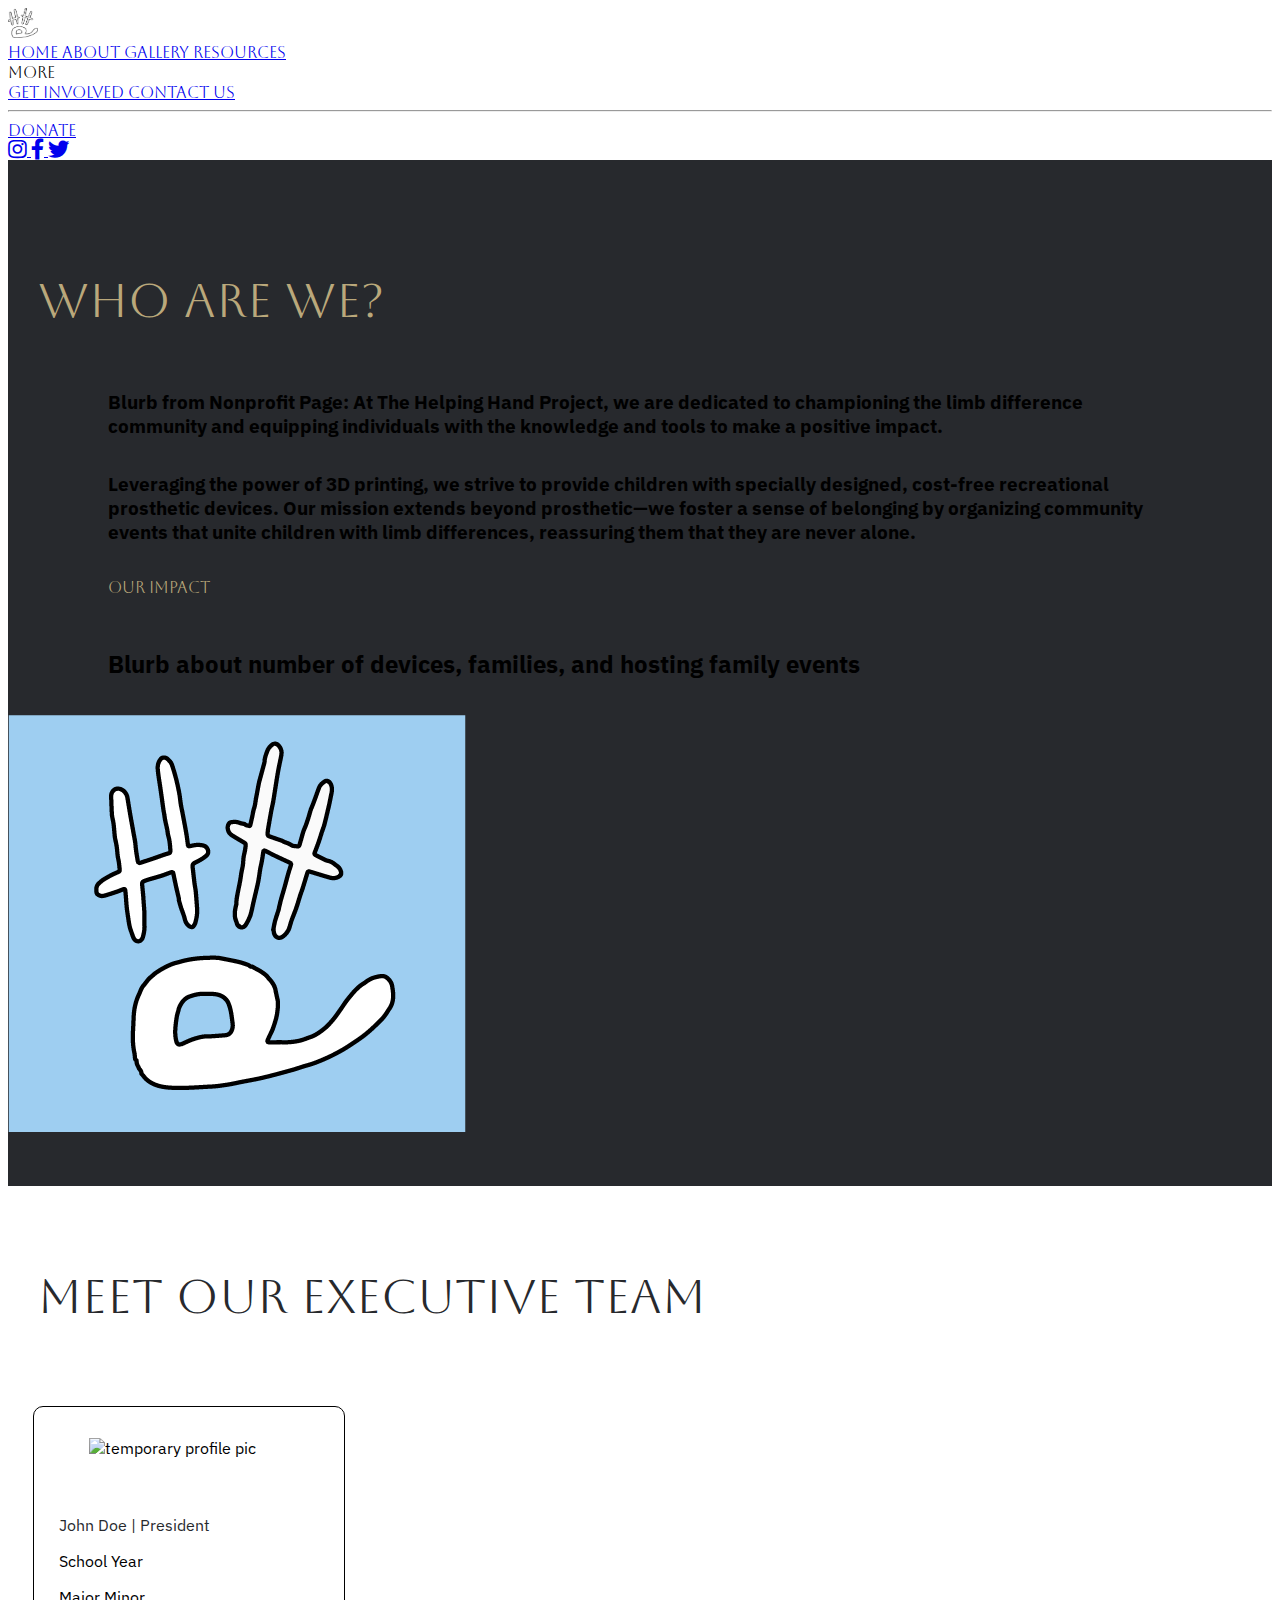
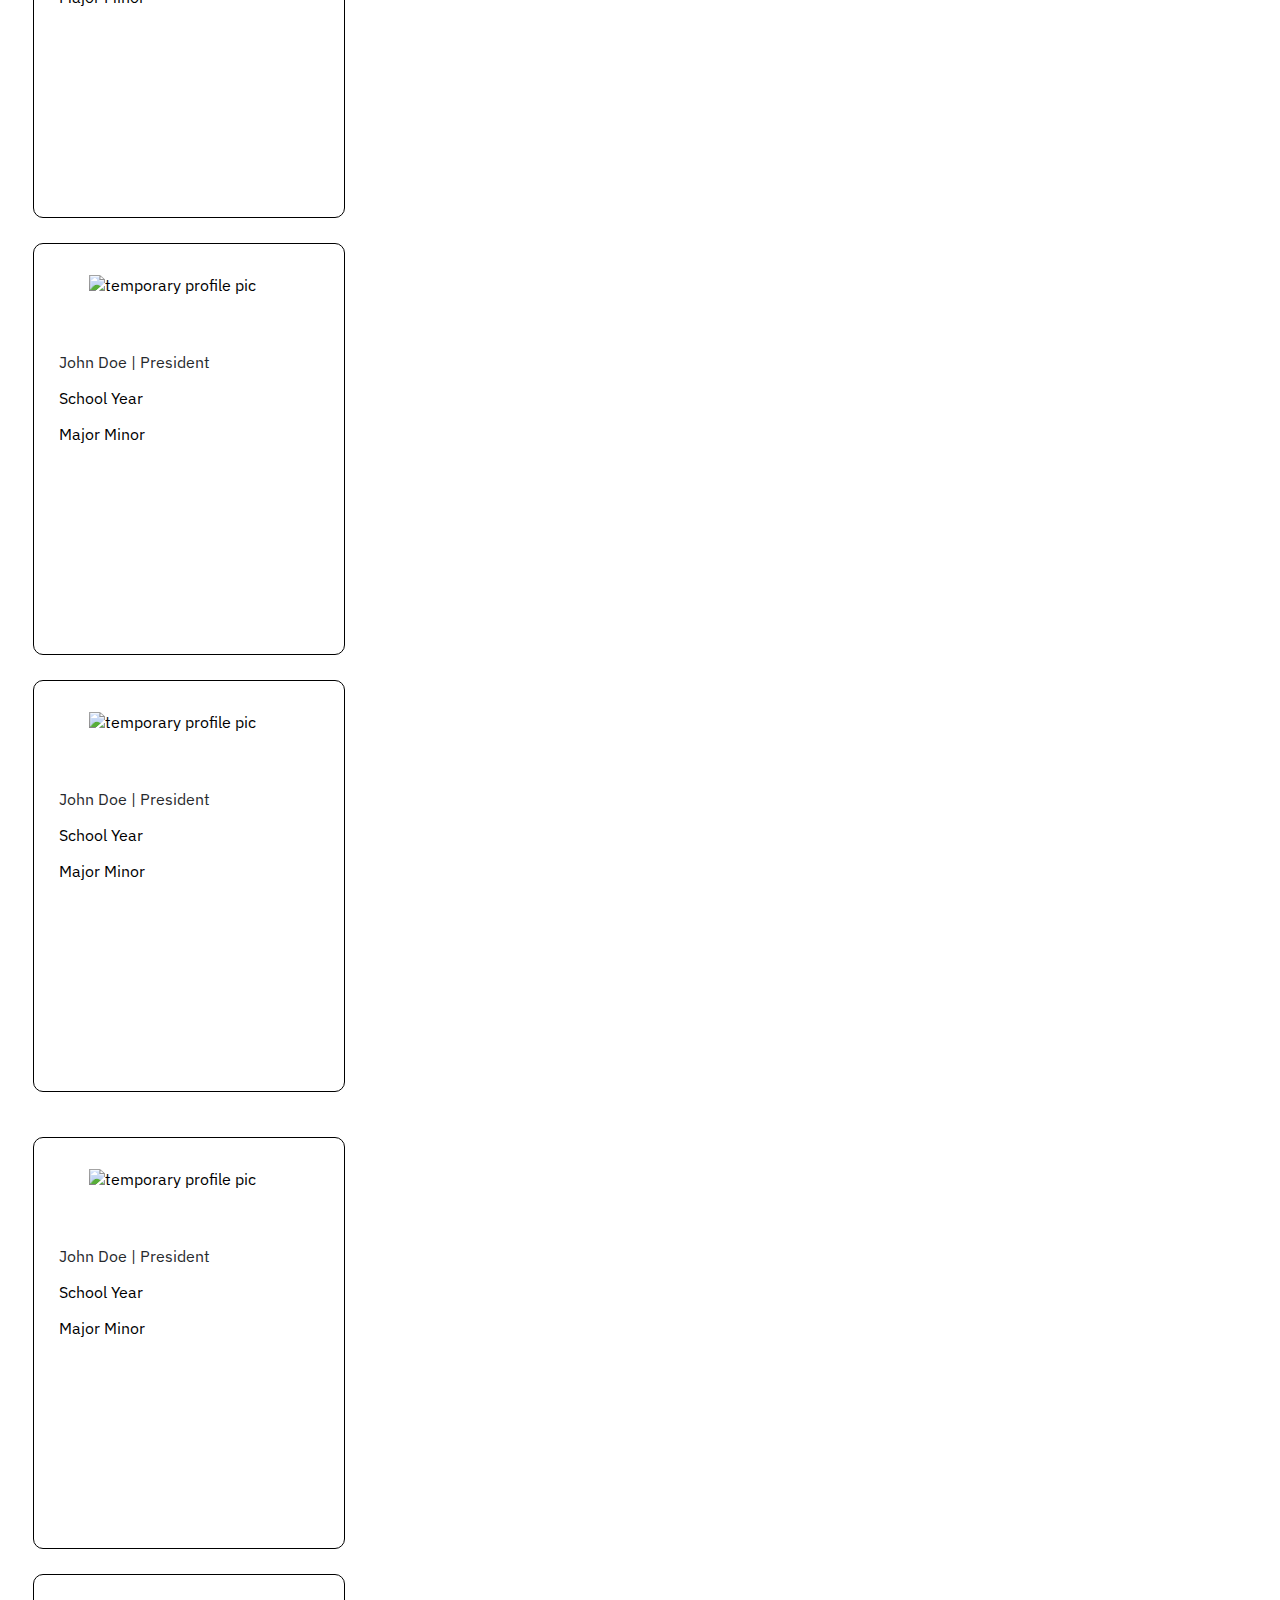
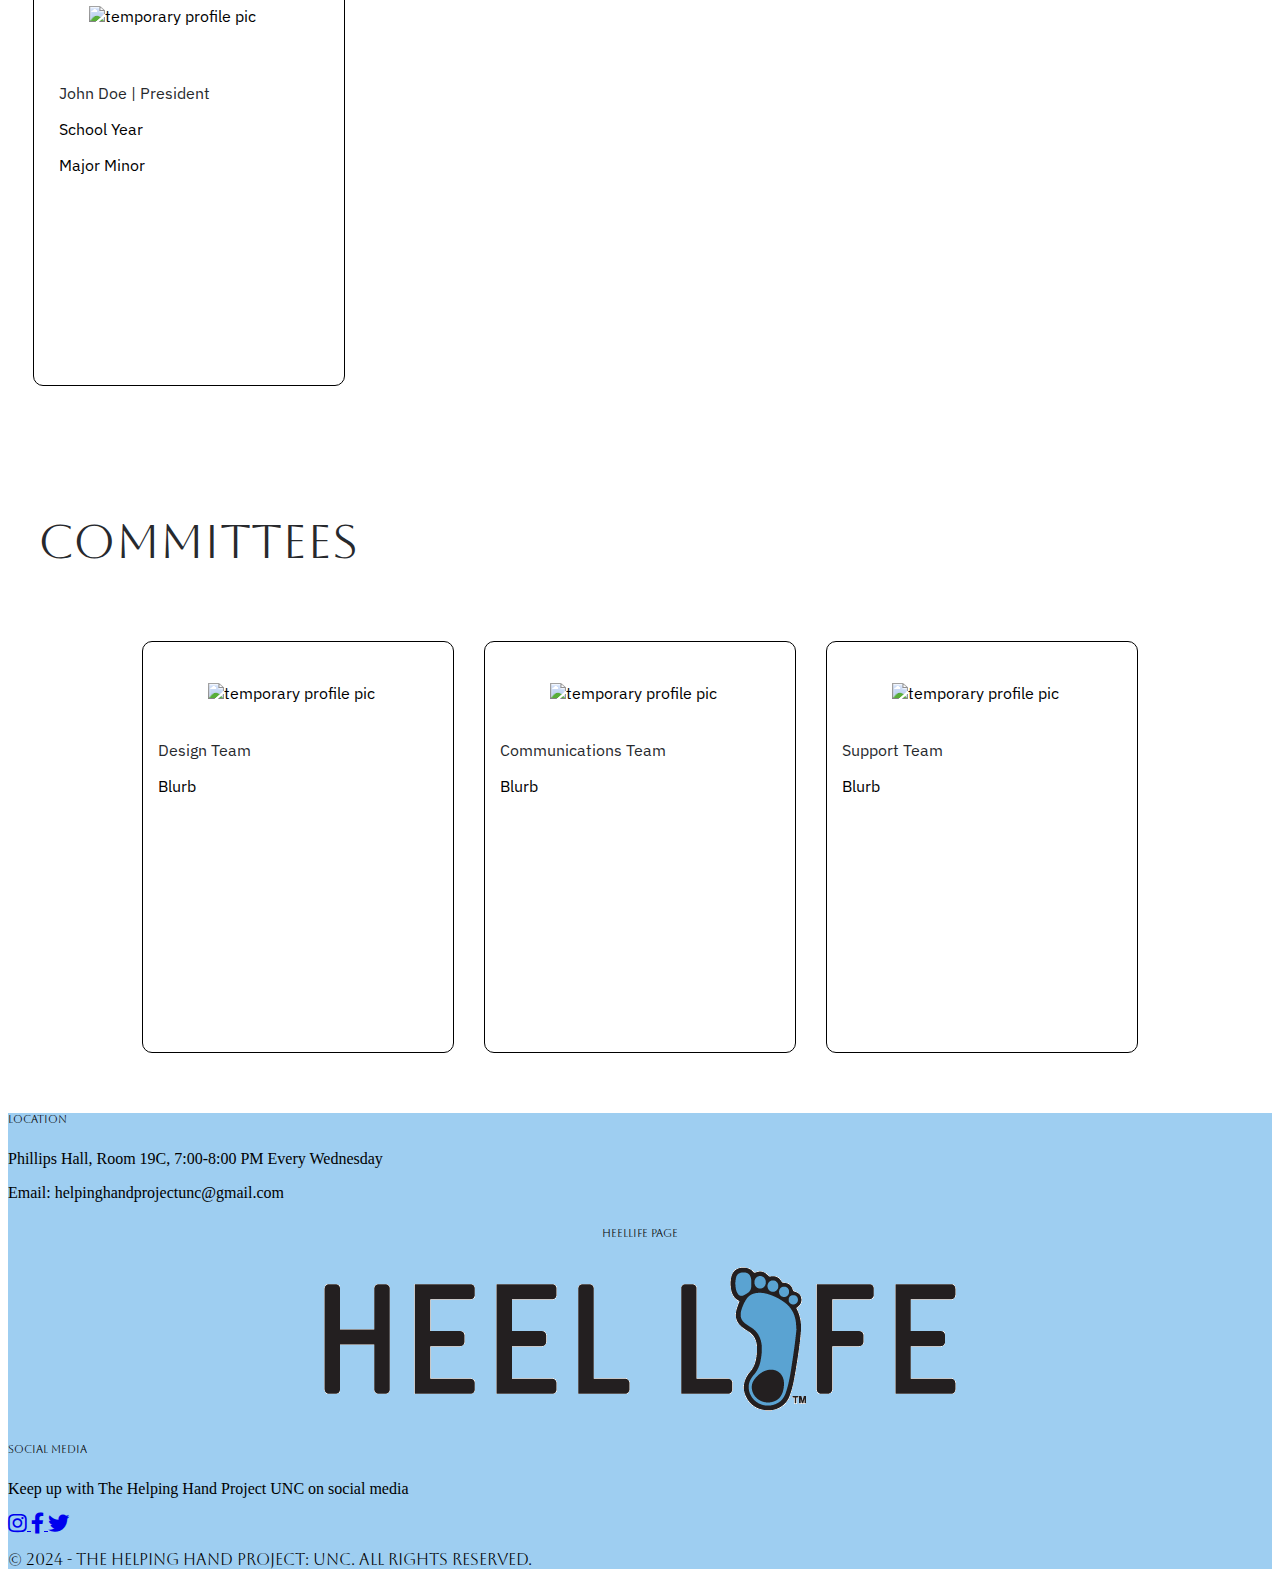
==== about.html @ 2626a24b "added padding to image" ====
<!DOCTYPE html>
<html>

<head>
  <link rel="icon" href="images/hhp_logo-nobg.png" type="image/x-icon">
  <meta charset="utf-8">
  <meta name="viewport" content="width=device-width, height=device-height, initial-scale=1, maximum-scale=1, user-scalable=0">
  <title>UNC HHP</title>
  <link href="css/style.css" rel="stylesheet" type="text/css" />
  <link href="css/cards.css" rel="stylesheet" type="text/css" />
  <link rel="stylesheet" href="https://unpkg.com/bulma@0.9.0/css/bulma.min.css" />
  <link rel="stylesheet" href="https://use.typekit.net/gtn1hsl.css">
  <link rel="stylesheet" href="https://cdn.jsdelivr.net/npm/bulma-social@1/bin/bulma-social.min.css" />
  <link rel="stylesheet" href="https://cdn.jsdelivr.net/npm/@fortawesome/fontawesome-free@5.13.0/css/all.min.css" />
</head>

<body>
  <nav class="navbar" role="navigation" aria-label="main navigation">
    <div class="navbar-brand">
      <a class="navbar-item" href="index.html"><img src="images/hhp_logo-nobg.png" alt="HHP Logo" width="30"
          height="30"></a>

      <a role="button" class="navbar-burger" aria-label="menu" aria-expanded="false" data-target="navbarBasicExample">
        <span aria-hidden="true"></span>
        <span aria-hidden="true"></span>
        <span aria-hidden="true"></span>
      </a>
    </div>

    <div id="navbarBasicExample" class="navbar-menu">
      <div class="navbar-start">
        <a class="navbar-item has-text-weight-bold has-text-black is-size-4 is-size-6-touch aboreto-regular"
          href="index.html">
          Home
        </a>

        <a class="navbar-item has-text-weight-bold has-text-black is-size-4 is-size-6-touch aboreto-regular"
          href="about.html">
          About
        </a>

        <a class="navbar-item has-text-weight-bold has-text-black is-size-4 is-size-6-touch aboreto-regular"
          href="gallery.html">
          Gallery
        </a>

        <a class="navbar-item has-text-weight-bold has-text-black is-size-4 is-size-6-touch aboreto-regular"
          href="resources.html">
          Resources
        </a>

        <div class="navbar-item has-dropdown is-hoverable">
          <a class="navbar-link has-text-weight-bold has-text-black is-size-4 is-size-6-touch aboreto-regular">
            More
          </a>

          <div class="navbar-dropdown">
            <a class="navbar-item aboreto-regular has-text-weight-bold" href="involved.html">
              Get Involved
            </a>
            <a class="navbar-item is-selected aboreto-regular has-text-weight-bold" href="contact.html">
              Contact Us
            </a>
            <hr class="navbar-divider">
            <a class="navbar-item aboreto-regular has-text-weight-bold" href="donate.html">
              Donate
            </a>
          </div>
        </div>
      </div>

      <div class="navbar-end">
        <div class="navbar-item">
          <div class="buttons">
            <a class="button is-medium is-instagram" href="https://www.instagram.com/hhp_unc/">
              <span class="icon">
                <i class="fab fa-instagram fa-lg"></i>
              </span>
            </a>
            <a href="https://www.facebook.com/hhp.unc.1" class="button is-medium is-facebook">
              <span class="icon">
                <i class="fab fa-facebook-f fa-lg"></i>
              </span>
            </a>
            <a href="https://twitter.com/hand_unc" class="button is-medium is-twitter">
              <span class="icon">
                <i class="fab fa-twitter fa-lg"></i>
              </span>
            </a>
          </div>
        </div>
      </div>
    </div>
  </nav>

  <section class="sectionpad darkback">
    <h1 class="committee aboreto-regular gold has-text-weight-bold is-size-3-touch">Who Are We?</h1>
    <h3 class="indexleft indexright plex has-text-white is-size-5 is-size-6-touch">Blurb from Nonprofit Page: At The
      Helping Hand Project, we are dedicated
      to championing the limb difference community and equipping individuals with the knowledge and tools
      to make a positive impact.</h3>
    <h3 class="pad indexleft indexright plex has-text-white is-size-5 is-size-6-touch">Leveraging the power of 3D
      printing, we strive to provide children with specially
      designed, cost-free recreational prosthetic devices. Our mission extends beyond prosthetic—we foster
      a sense of belonging by organizing community events that unite children with limb differences, reassuring
      them that they are never alone.</h3>
    <p class="indexleft is-size-3 is-size-5-touch has-text-weight-bold gold aboreto-regular">Our Impact</p>
    <div class="pad">
      <h2 class="indexleft indexright plex has-text-white is-size-5 is-size-6-touch">Blurb about number of devices, families, and
        hosting family events</h2>
    </div>
    <div class="has-text-centered pl-4 pr-4">
      <img src="images/hhp_logo.png">
    </div>
  </section>

  <section class="space">
    <h1 class="committee aboreto-regular darktext has-text-weight-bold is-size-3-touch">Meet our Executive Team</h1>
    <!-- ROW 2 -->
    <div class="carddiv columns is-centered is-variable is-5">
      <!-- COLUMN 1 -->
      <div class="carddiv column is-one-quarter">
        <!-- CARD -->
        <div class="carddiv card">
          <div class="carddiv card-image">
            <figure class="image">
              <img src="images/profile_placeholder.jpeg" alt="temporary profile pic" />
            </figure>
          </div>
          <div class="carddiv card-content">
            <div class="carddiv">
              <p class="is-size-5 is-size-6-touch has-text-weight-bold darktext">John Doe | President</p>
              <p class="is-size-6 is-size-7-touch">School Year</p>
              <p class="is-size-6 is-size-7-touch">Major Minor</p>
            </div>
          </div>
        </div>
        </a>
      </div>

      <!-- COLUMN 2 -->
      <div class="carddiv column is-one-quarter">
        <!-- CARD -->
        <div class="carddiv card">
          <div class="carddiv card-image">
            <figure class="image">
              <img src="images/profile_placeholder.jpeg" alt="temporary profile pic" />
            </figure>
          </div>
          <div class="carddiv card-content">
            <div class="carddiv">
              <p class="is-size-5 is-size-6-touch has-text-weight-bold darktext">John Doe | President</p>
              <p class="is-size-6 is-size-7-touch">School Year</p>
              <p class="is-size-6 is-size-7-touch">Major Minor</p>
            </div>
          </div>
        </div>
        </a>
      </div>

      <!-- COLUMN 3 -->
      <div class="carddiv column is-one-quarter">
        <!-- CARD -->
        <div class="carddiv card">
          <div class="carddiv card-image">
            <figure class="image">
              <img src="images/profile_placeholder.jpeg" alt="temporary profile pic" />
            </figure>
          </div>
          <div class="carddiv card-content">
            <div class="carddiv">
              <p class="is-size-5 is-size-6-touch has-text-weight-bold darktext">John Doe | President</p>
              <p class="is-size-6 is-size-7-touch">School Year</p>
              <p class="is-size-6 is-size-7-touch">Major Minor</p>
            </div>
          </div>
        </div>
        </a>
      </div>
    </div>
    <div class="carddiv columns is-centered is-variable is-5">
      <!-- COLUMN 3 -->
      <div class="carddiv column is-one-quarter">
        <!-- CARD -->
        <div class="carddiv card">
          <div class="carddiv card-image">
            <figure class="image">
              <img src="images/profile_placeholder.jpeg" alt="temporary profile pic" />
            </figure>
          </div>
          <div class="carddiv card-content">
            <div class="carddiv">
              <p class="is-size-5 is-size-6-touch has-text-weight-bold darktext">John Doe | President</p>
              <p class="is-size-6 is-size-7-touch">School Year</p>
              <p class="is-size-6 is-size-7-touch">Major Minor</p>
            </div>
          </div>
        </div>
        </a>
      </div>

      <!-- COLUMN 3 -->
      <div class="carddiv column is-one-quarter">
        <!-- CARD -->
        <div class="carddiv card">
          <div class="carddiv card-image">
            <figure class="image">
              <img src="images/profile_placeholder.jpeg" alt="temporary profile pic" />
            </figure>
          </div>
          <div class="carddiv card-content">
            <div class="carddiv">
              <p class="is-size-5 is-size-6-touch has-text-weight-bold darktext">John Doe | President</p>
              <p class="is-size-6 is-size-7-touch">School Year</p>
              <p class="is-size-6 is-size-7-touch">Major Minor</p>
            </div>
          </div>
        </div>
        </a>
      </div>
    </div>


  </section>

  <section class="space">
    <h1 class="committee darktext has-text-weight-bold aboreto-regular is-size-3-touch">Committees</h1>
    <div class="carddiv cardRow">
      <!-- container 1 -->
      <div class="carddiv clusterCard">
        <!-- container 2 & item 1 -->
        <div class="carddiv contentCluster">
          <div class="carddiv card-image">
            <figure class="image">
              <img src="images/profile_placeholder.jpeg" alt="temporary profile pic" />
            </figure>
          </div>
          <!-- container 3 & item 2 -->
          <p class="is-size-5 is-size-6-touch has-text-weight-bold darktext">Design Team</p>
          <!-- item 2.1 -->
          <p>Blurb</p>
          <!-- item 2.2 -->
        </div>
        <!-- <button><a href="https://www.spotify.com/us/premium/#plans">Learn More</a></button> -->
        <!-- item -->
      </div>
      <div class="carddiv clusterCard">
        <div class="carddiv contentCluster">
          <div class="carddiv card-image">
            <figure class="image">
              <img src="images/profile_placeholder.jpeg" alt="temporary profile pic" />
            </figure>
          </div>
          <p class="is-size-5 is-size-6-touch has-text-weight-bold darktext">Communications Team</p>
          <p>Blurb</p>
        </div>
        <!-- <button><a href="https://www.spotify.com/us/premium/#plans">Learn More</a></button> -->
      </div>
      <div class="carddiv clusterCard">
        <div class="carddiv contentCluster">
          <div class="carddiv card-image">
            <figure class="image">
              <img src="images/profile_placeholder.jpeg" alt="temporary profile pic" />
            </figure>
          </div>
          <p class="is-size-5 is-size-6-touch has-text-weight-bold darktext">Support Team</p>
          <p>Blurb</p>
        </div>
        <!-- <button><a href="https://www.spotify.com/us/premium/#plans">Learn More</a></button> -->
      </div>
    </div>
  </section>

  <footer class="hero carolina">
    <div class="hero-body">
      <div class="container">
        <div class="columns">
          <div class="column is-4">
            <div class="content">
              <h6 class="footer_title title is-6 is-size-4 is-size-6-touch aboreto-regular has-text-weight-bold">
                LOCATION</h6>
              <p class="is-marginless times is-size-5 is-size-7-touch">Phillips Hall, Room 19C, 7:00-8:00 PM Every
                Wednesday</p>
              <p class="is-marginless times is-size-5 is-size-7-touch">Email: helpinghandprojectunc@gmail.com</p>
            </div>
          </div>
          <div class="column is-4" style="text-align: center;">
            <div class="content">
              <div>
                <h6 class="footer_title title is-6 is-size-4 is-size-6-touch aboreto-regular has-text-weight-bold">
                  HeelLife Page</h6>
                <figure class="image is-5by1">
                  <a href="https://heellife.unc.edu/organization/helpinghandproject"><img
                      src="images/heellife_logo.png"></a>
                </figure>
              </div>
            </div>
          </div>
          <div class="column is-4">
            <div class="content">
              <h6 class="footer_title title is-6 is-size-4 is-size-6-touch aboreto-regular has-text-weight-bold">SOCIAL
                MEDIA</h6>
              <p class="times is-size-5 is-size-7-touch">Keep up with The Helping Hand Project UNC on social media</p>
              <a href="https://www.instagram.com/hhp_unc/" class="button is-medium is-instagram">
                <span class="icon">
                  <i class="fab fa-instagram fa-lg"></i>
                </span>
              </a>
              <a href="https://www.facebook.com/hhp.unc.1" class="button is-medium is-facebook">
                <span class="icon">
                  <i class="fab fa-facebook-f fa-lg"></i>
                </span>
              </a>
              <a href="https://twitter.com/hand_unc" class="button is-medium is-twitter">
                <span class="icon">
                  <i class="fab fa-twitter fa-lg"></i>
                </span>
              </a>
            </div>
          </div>
        </div>
      </div>
    </div>
    <div class="hero-foot">
      <div class="container has-text-centered">
        <p class="footer-text is-size-6 is-size-7-touch aboreto-regular has-text-weight-bold">
          &copy; 2024 - The Helping Hand Project: UNC. All rights reserved. <br />
        </p>
      </div>
    </div>
  </footer>
  <script src="script.js"></script>
  <script>
    document.addEventListener('DOMContentLoaded', () => {

      // Get all "navbar-burger" elements
      const $navbarBurgers = Array.prototype.slice.call(document.querySelectorAll('.navbar-burger'), 0);

      // Add a click event on each of them
      $navbarBurgers.forEach(el => {
        el.addEventListener('click', () => {

          // Get the target from the "data-target" attribute
          const target = el.dataset.target;
          const $target = document.getElementById(target);

          // Toggle the "is-active" class on both the "navbar-burger" and the "navbar-menu"
          el.classList.toggle('is-active');
          $target.classList.toggle('is-active');

        });
      });

    });
  </script>

  <!-- Need a Logo for Favicon -->
</body>

</html>
---- css/style.css ----
@import url("https://fonts.googleapis.com/css2?family=IBM+Plex+Sans:ital,wght@0,100;0,300;1,400&display=swap");
@import url("https://fonts.googleapis.com/css2?family=Aboreto&display=swap");

/* .hero-image {
    background-image: url("images/grouppic.JPEG");
  } */

body,
html {
    height: 100%;
    font-family: "IBM Plex Sans", sans-serif;
}

.aboreto-regular {
    font-family: "Aboreto", system-ui;
    font-weight: 400;
    font-style: normal;
}

.times {
    font-family: 'Times New Roman', Times, serif;
    font-weight: 400;
    font-style: normal;
}

.blueback {
    background-color: #dde5f5;
}

.darkback {
    /* background-color: #212f39; */
    background-color: #27292d;
}

/* The hero image */
.hero-image {
    /* Use "linear-gradient" to add a darken background effect to the image (photographer.jpg). This will make the text easier to read */
    background-image: url("images/grouppic.JPEG");

    /* Set a specific height */
    height: 100%;

    /* Position and center the image to scale nicely on all screens */
    background-position: center;
    background-repeat: no-repeat;
    background-size: cover;
    position: relative;
}

.hero-text {
    text-align: center;
    position: absolute;
    top: 50%;
    left: 50%;
    transform: translate(-50%, -50%);
    color: white;
}

.main-text {
    color: white;
    text-shadow: 10px 10px 12px #29211b;
}

.headul {
    list-style-type: none;
    margin: 0;
    padding: 0;
    overflow: hidden;
    background-color: #4B9CD3;
}

.headli {
    float: left;
}

.heada {
    display: block;
    color: white;
    text-align: center;
    padding: 0.875rem 1rem;
    /* padding: 14px 16px; */
    text-decoration: none;
    font-family: 'Trebuchet MS', 'Lucida Sans Unicode', 'Lucida Grande', 'Lucida Sans', Arial, sans-serif;
    font-size: medium;
}

/* Change the link color to #111 (black) on hover */
li a:hover {
    background-color: #91cdf5;
}

.whitetext {
    color: white;
}

.centered {
    text-align: center;
}

.carolina {
    background-color: #9ECEF1;
}

.unctext {
    color: #7BAFD4;
}

.gold {
    color: #BAA87B;
}

.darktext {
    color: #27292d;
}

.space {
    /* border-bottom: 1px solid slategray; */
    padding: 1.25rem 0rem;
}

.pad {
    padding: 0.938rem 0rem;
}

.sectionpad {
    padding: 3.125rem 0rem 3.125rem 0rem;
}

.leftpad {
    padding-left: 1.875rem;
}

.indexleft {
    padding-left: 6.25rem;
}

.indexright {
    padding-right: 6.25rem;
}

.toppad {
    padding-top: 1.875rem;
}

@media only screen and (max-width: 767px) {
    .indexleft {
        padding-left: 3.125rem;
    }

    .indexright {
        padding-right: 3.125rem;
    }

    #banner {
        display: none;
    }
}

.rightpad {
    padding-right: 1.875rem;
}

.topBorder {
    border-top: 1px solid slategray;
    padding: 20px 0px;
}

section:last-child {
    border: none;
}

.committee {
    font-size: 3rem;
    padding: 30px;
}

.statements {
    font-weight: 100;
    color: rgb(0, 0, 0);
    font-size: 3rem;
    font-family: "IBM Plex Sans", sans-serif;
}

iframe {
    height: 700px;
}



.large {
    font-size: 4rem;
}

.plex {
    font-family: "IBM Plex Sans", sans-serif;
}

.is-vcentered {
    display: flex;
    flex-wrap: wrap;
    align-content: center;
    /* used this for multiple child */
    align-items: center;
    /* if an only child */
}

#banner {
    position: relative;
    height: 500px;
    width: 100%;
    overflow: hidden;
}

#videobcg {
    position: absolute;
    top: 0;
    left: 0;
    min-width: 100%;
    min-height: 100%;
    height: auto;
    width: auto;
    z-index: -100;
}

img {
    max-width: 100%;
  }

  @media only screen and (min-width: 768px) {
    #resource {
        display: none;
    }
}
---- css/cards.css ----
.cardRow {
    display: flex;
    justify-content: center;
    gap: 20px;
   flex-wrap: wrap;
 }

 .clusterCard {
    display: flex;
    flex-direction: column;
    justify-content: space-between;
  }

.card, .clusterCard {
  width: 300px;
  border: 1px solid black;
  min-height: 400px;
  padding: 20px;
}

 .carddiv {
    margin: 5px;
    padding: 5px;
    border-radius: 10px;
  }
  
  .cardh3:only-child {
    padding-left: 20px;
  } 
  
  /* button {
    border-radius: 5px;
    padding: 5px;
    background-color: white;
  } */
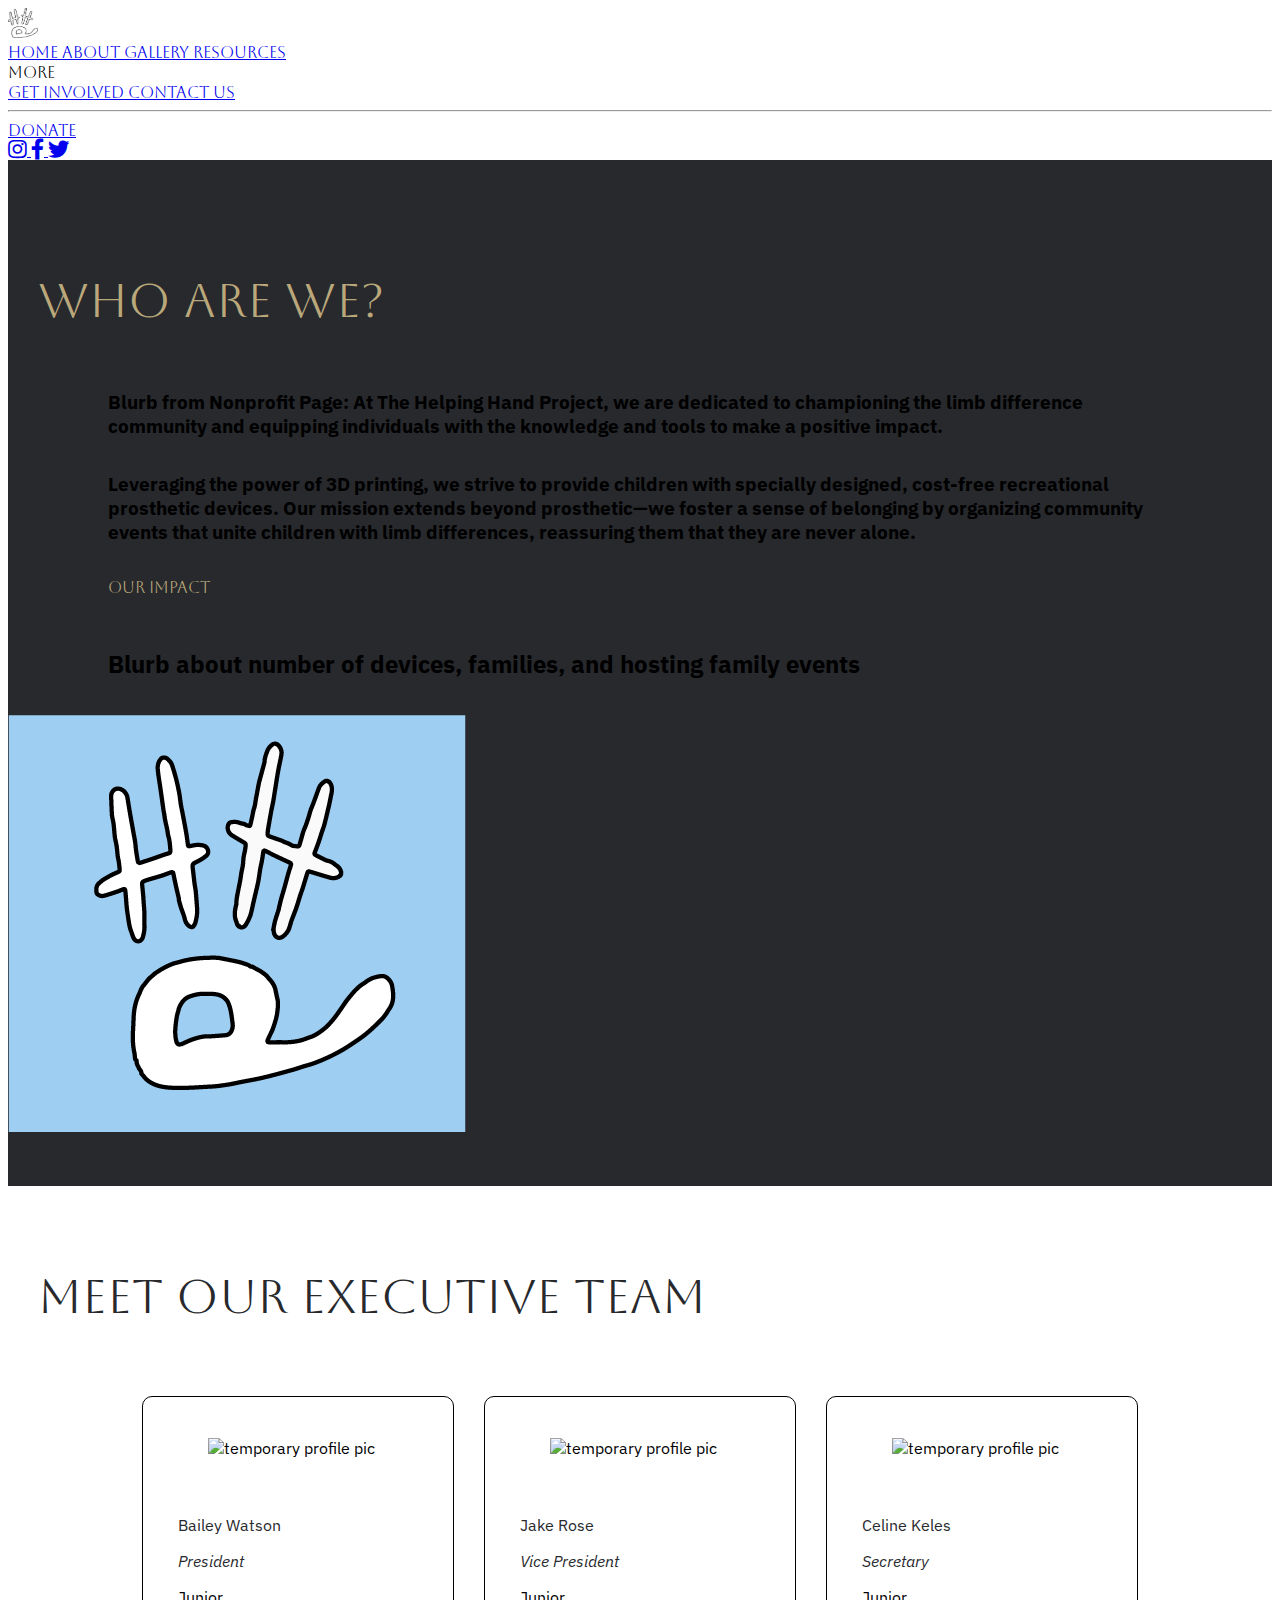
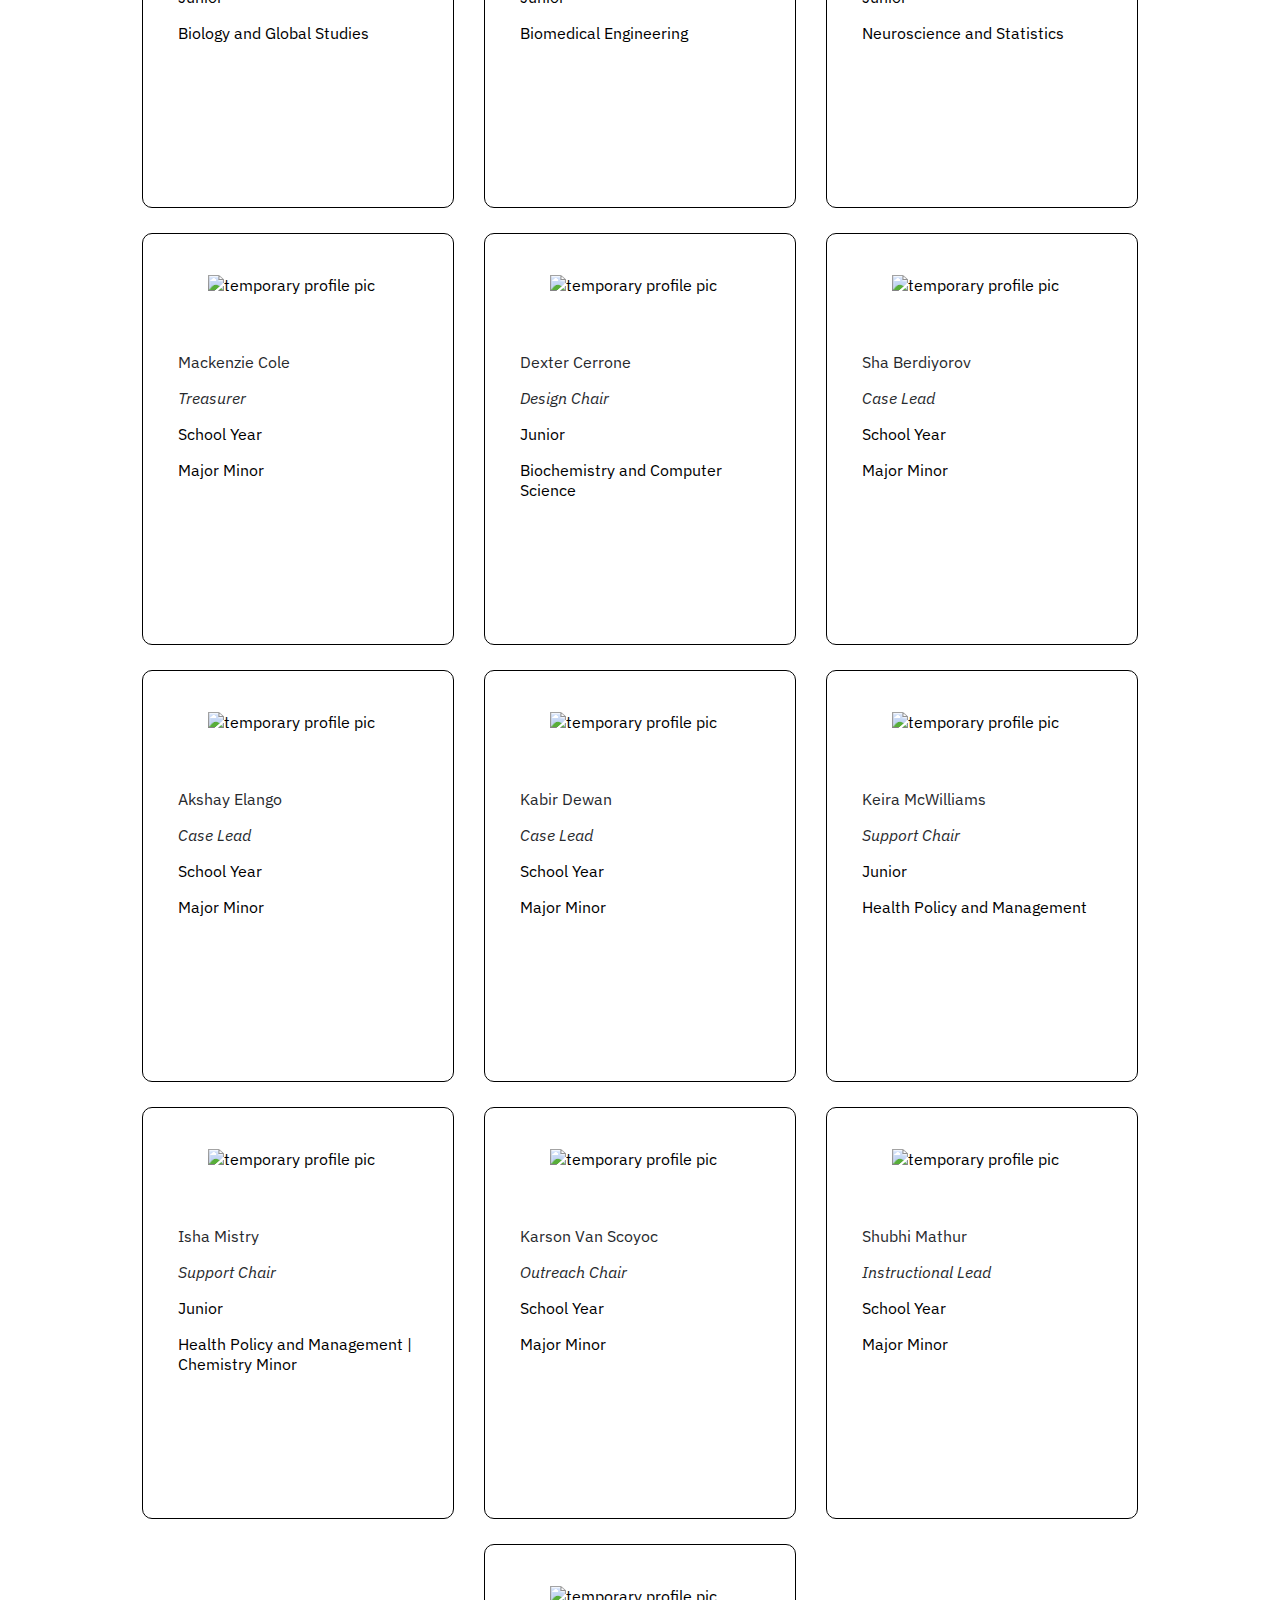
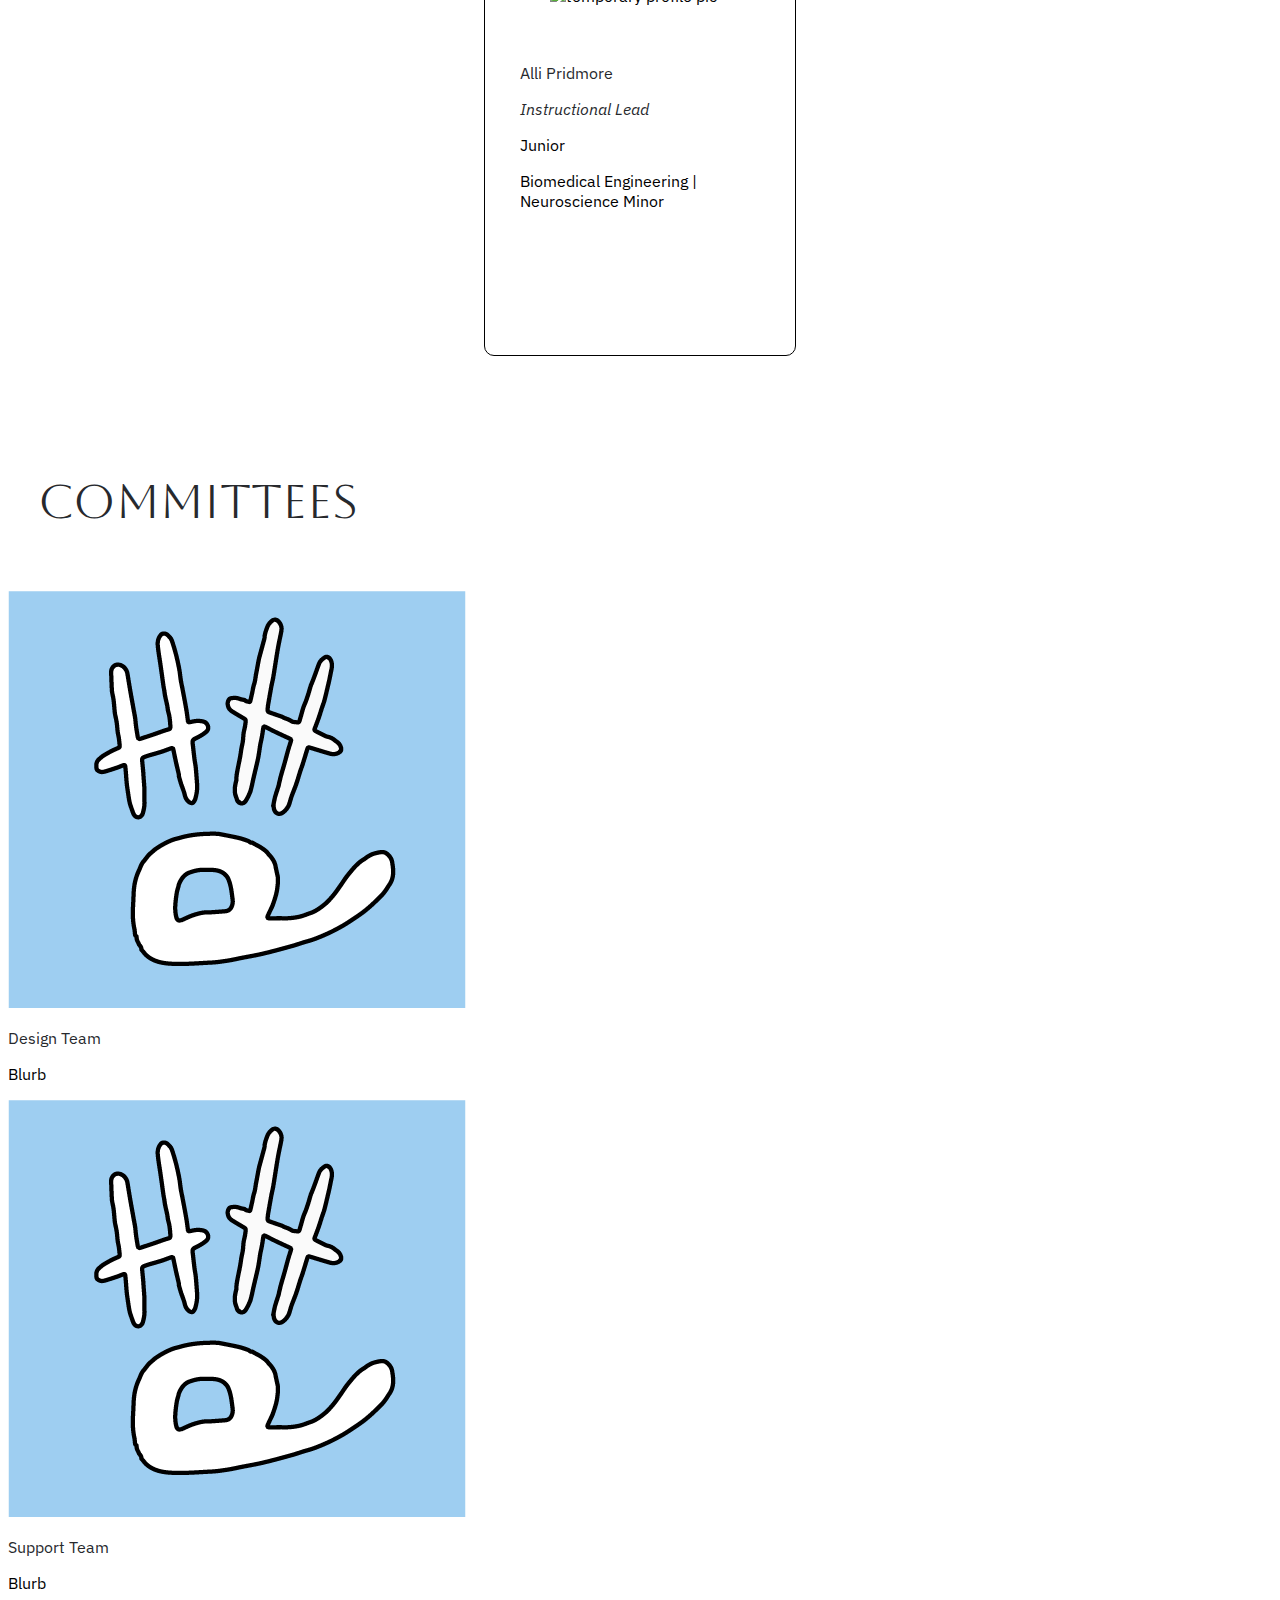
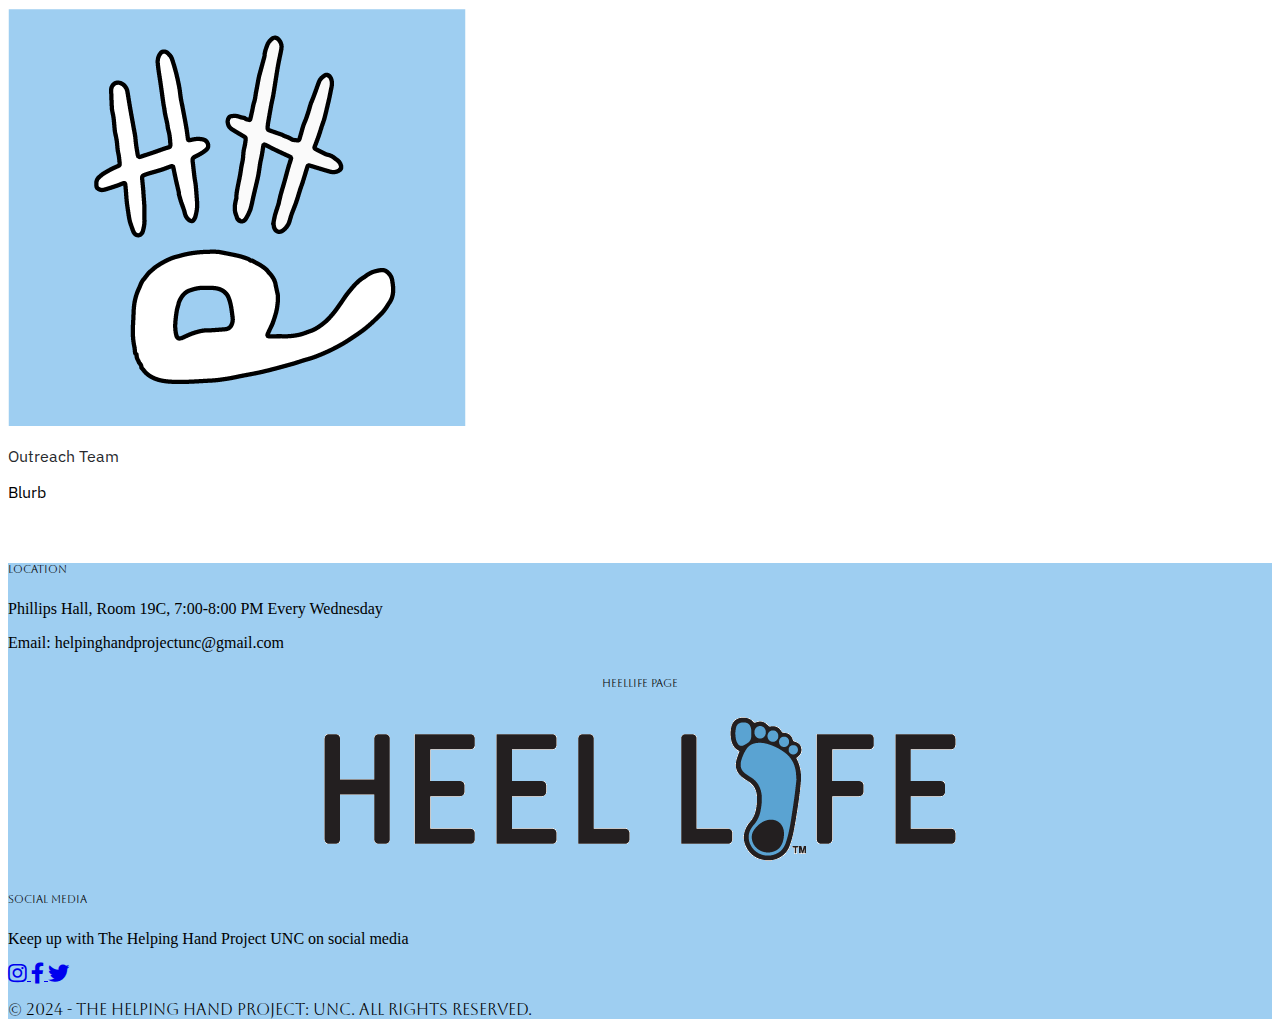
==== commit 45ad4b30: "added minimal exec info + horizontal line to homepage" ====
--- a/about.html
+++ b/about.html
@@ -116,158 +116,307 @@
 
   <section class="space">
     <h1 class="committee aboreto-regular darktext has-text-weight-bold is-size-3-touch">Meet our Executive Team</h1>
-    <!-- ROW 2 -->
-    <div class="carddiv columns is-centered is-variable is-5">
-      <!-- COLUMN 1 -->
-      <div class="carddiv column is-one-quarter">
-        <!-- CARD -->
-        <div class="carddiv card">
-          <div class="carddiv card-image">
-            <figure class="image">
-              <img src="images/profile_placeholder.jpeg" alt="temporary profile pic" />
-            </figure>
-          </div>
-          <div class="carddiv card-content">
-            <div class="carddiv">
-              <p class="is-size-5 is-size-6-touch has-text-weight-bold darktext">John Doe | President</p>
+    <div class="carddiv cardRow">
+      <!-- container 1 -->
+      <div class="carddiv clusterCard">
+        <!-- container 2 & item 1 -->
+        <div class="carddiv contentCluster">
+          <div class="carddiv card-image">
+            <figure class="image">
+              <img src="images/profile_placeholder.jpeg" alt="temporary profile pic" />
+            </figure>
+          </div>
+          <!-- container 3 & item 2 -->
+          <!-- <p class="is-size-5 is-size-6-touch has-text-weight-bold darktext">Design Team</p> -->
+          <!-- item 2.1 -->
+          <!-- <p>Blurb</p> -->
+          <!-- item 2.2 -->
+          <div class="carddiv card-content">
+            <div class="carddiv">
+              <p class="is-size-5 is-size-6-touch has-text-weight-bold darktext">Bailey Watson</p>
+              <p class="is-size-5 is-size-6-touch darktext"><em>President</em></p>
+              <p class="is-size-6 is-size-7-touch">Junior</p>
+              <p class="is-size-6 is-size-7-touch">Biology and Global Studies</p>
+            </div>
+          </div>
+        </div>
+        <!-- <button><a href="https://www.spotify.com/us/premium/#plans">Learn More</a></button> -->
+        <!-- item -->
+      </div>
+      <div class="carddiv clusterCard">
+        <div class="carddiv contentCluster">
+          <div class="carddiv card-image">
+            <figure class="image">
+              <img src="images/profile_placeholder.jpeg" alt="temporary profile pic" />
+            </figure>
+          </div>
+          <div class="carddiv card-content">
+            <div class="carddiv">
+              <p class="is-size-5 is-size-6-touch has-text-weight-bold darktext">Jake Rose</p>
+              <p class="is-size-5 is-size-6-touch darktext"><em>Vice President</em></p>
+              <p class="is-size-6 is-size-7-touch">Junior</p>
+              <p class="is-size-6 is-size-7-touch">Biomedical Engineering</p>
+            </div>
+          </div>
+        </div>
+        <!-- <button><a href="https://www.spotify.com/us/premium/#plans">Learn More</a></button> -->
+      </div>
+      <div class="carddiv clusterCard">
+        <div class="carddiv contentCluster">
+          <div class="carddiv card-image">
+            <figure class="image">
+              <img src="images/profile_placeholder.jpeg" alt="temporary profile pic" />
+            </figure>
+          </div>
+          <div class="carddiv card-content">
+            <div class="carddiv">
+              <p class="is-size-5 is-size-6-touch has-text-weight-bold darktext">Celine Keles</p>
+              <p class="is-size-5 is-size-6-touch darktext"><em>Secretary</em></p>
+              <p class="is-size-6 is-size-7-touch">Junior</p>
+              <p class="is-size-6 is-size-7-touch">Neuroscience and Statistics</p>
+            </div>
+          </div>
+        </div>
+        <!-- <button><a href="https://www.spotify.com/us/premium/#plans">Learn More</a></button> -->
+      </div>
+    </div>
+    <div class="carddiv cardRow">
+      <!-- container 1 -->
+      <div class="carddiv clusterCard">
+        <!-- container 2 & item 1 -->
+        <div class="carddiv contentCluster">
+          <div class="carddiv card-image">
+            <figure class="image">
+              <img src="images/profile_placeholder.jpeg" alt="temporary profile pic" />
+            </figure>
+          </div>
+          <!-- container 3 & item 2 -->
+          <!-- <p class="is-size-5 is-size-6-touch has-text-weight-bold darktext">Design Team</p> -->
+          <!-- item 2.1 -->
+          <!-- <p>Blurb</p> -->
+          <!-- item 2.2 -->
+          <div class="carddiv card-content">
+            <div class="carddiv">
+              <p class="is-size-5 is-size-6-touch has-text-weight-bold darktext">Mackenzie Cole</p>
+              <p class="is-size-5 is-size-6-touch darktext"><em>Treasurer</em></p>
               <p class="is-size-6 is-size-7-touch">School Year</p>
               <p class="is-size-6 is-size-7-touch">Major Minor</p>
             </div>
           </div>
         </div>
-        </a>
-      </div>
-
-      <!-- COLUMN 2 -->
-      <div class="carddiv column is-one-quarter">
-        <!-- CARD -->
-        <div class="carddiv card">
-          <div class="carddiv card-image">
-            <figure class="image">
-              <img src="images/profile_placeholder.jpeg" alt="temporary profile pic" />
-            </figure>
-          </div>
-          <div class="carddiv card-content">
-            <div class="carddiv">
-              <p class="is-size-5 is-size-6-touch has-text-weight-bold darktext">John Doe | President</p>
+        <!-- <button><a href="https://www.spotify.com/us/premium/#plans">Learn More</a></button> -->
+        <!-- item -->
+      </div>
+      <div class="carddiv clusterCard">
+        <div class="carddiv contentCluster">
+          <div class="carddiv card-image">
+            <figure class="image">
+              <img src="images/profile_placeholder.jpeg" alt="temporary profile pic" />
+            </figure>
+          </div>
+          <div class="carddiv card-content">
+            <div class="carddiv">
+              <p class="is-size-5 is-size-6-touch has-text-weight-bold darktext">Dexter Cerrone</p>
+              <p class="is-size-5 is-size-6-touch darktext"><em>Design Chair</em></p>
+              <p class="is-size-6 is-size-7-touch">Junior</p>
+              <p class="is-size-6 is-size-7-touch">Biochemistry and Computer Science</p>
+            </div>
+          </div>
+        </div>
+        <!-- <button><a href="https://www.spotify.com/us/premium/#plans">Learn More</a></button> -->
+      </div>
+      <div class="carddiv clusterCard">
+        <div class="carddiv contentCluster">
+          <div class="carddiv card-image">
+            <figure class="image">
+              <img src="images/profile_placeholder.jpeg" alt="temporary profile pic" />
+            </figure>
+          </div>
+          <div class="carddiv card-content">
+            <div class="carddiv">
+              <p class="is-size-5 is-size-6-touch has-text-weight-bold darktext">Sha Berdiyorov</p>
+              <p class="is-size-5 is-size-6-touch darktext"><em>Case Lead</em></p>
               <p class="is-size-6 is-size-7-touch">School Year</p>
               <p class="is-size-6 is-size-7-touch">Major Minor</p>
             </div>
           </div>
         </div>
-        </a>
-      </div>
-
-      <!-- COLUMN 3 -->
-      <div class="carddiv column is-one-quarter">
-        <!-- CARD -->
-        <div class="carddiv card">
-          <div class="carddiv card-image">
-            <figure class="image">
-              <img src="images/profile_placeholder.jpeg" alt="temporary profile pic" />
-            </figure>
-          </div>
-          <div class="carddiv card-content">
-            <div class="carddiv">
-              <p class="is-size-5 is-size-6-touch has-text-weight-bold darktext">John Doe | President</p>
+        <!-- <button><a href="https://www.spotify.com/us/premium/#plans">Learn More</a></button> -->
+      </div>
+    </div>
+    <div class="carddiv cardRow">
+      <!-- container 1 -->
+      <div class="carddiv clusterCard">
+        <!-- container 2 & item 1 -->
+        <div class="carddiv contentCluster">
+          <div class="carddiv card-image">
+            <figure class="image">
+              <img src="images/profile_placeholder.jpeg" alt="temporary profile pic" />
+            </figure>
+          </div>
+          <!-- container 3 & item 2 -->
+          <!-- <p class="is-size-5 is-size-6-touch has-text-weight-bold darktext">Design Team</p> -->
+          <!-- item 2.1 -->
+          <!-- <p>Blurb</p> -->
+          <!-- item 2.2 -->
+          <div class="carddiv card-content">
+            <div class="carddiv">
+              <p class="is-size-5 is-size-6-touch has-text-weight-bold darktext">Akshay Elango</p>
+              <p class="is-size-5 is-size-6-touch darktext"><em>Case Lead</em></p>
               <p class="is-size-6 is-size-7-touch">School Year</p>
               <p class="is-size-6 is-size-7-touch">Major Minor</p>
             </div>
           </div>
         </div>
-        </a>
-      </div>
-    </div>
-    <div class="carddiv columns is-centered is-variable is-5">
-      <!-- COLUMN 3 -->
-      <div class="carddiv column is-one-quarter">
-        <!-- CARD -->
-        <div class="carddiv card">
-          <div class="carddiv card-image">
-            <figure class="image">
-              <img src="images/profile_placeholder.jpeg" alt="temporary profile pic" />
-            </figure>
-          </div>
-          <div class="carddiv card-content">
-            <div class="carddiv">
-              <p class="is-size-5 is-size-6-touch has-text-weight-bold darktext">John Doe | President</p>
+        <!-- <button><a href="https://www.spotify.com/us/premium/#plans">Learn More</a></button> -->
+        <!-- item -->
+      </div>
+      <div class="carddiv clusterCard">
+        <div class="carddiv contentCluster">
+          <div class="carddiv card-image">
+            <figure class="image">
+              <img src="images/profile_placeholder.jpeg" alt="temporary profile pic" />
+            </figure>
+          </div>
+          <div class="carddiv card-content">
+            <div class="carddiv">
+              <p class="is-size-5 is-size-6-touch has-text-weight-bold darktext">Kabir Dewan</p>
+              <p class="is-size-5 is-size-6-touch darktext"><em>Case Lead</em></p>
               <p class="is-size-6 is-size-7-touch">School Year</p>
               <p class="is-size-6 is-size-7-touch">Major Minor</p>
             </div>
           </div>
         </div>
-        </a>
-      </div>
-
-      <!-- COLUMN 3 -->
-      <div class="carddiv column is-one-quarter">
-        <!-- CARD -->
-        <div class="carddiv card">
-          <div class="carddiv card-image">
-            <figure class="image">
-              <img src="images/profile_placeholder.jpeg" alt="temporary profile pic" />
-            </figure>
-          </div>
-          <div class="carddiv card-content">
-            <div class="carddiv">
-              <p class="is-size-5 is-size-6-touch has-text-weight-bold darktext">John Doe | President</p>
+        <!-- <button><a href="https://www.spotify.com/us/premium/#plans">Learn More</a></button> -->
+      </div>
+      <div class="carddiv clusterCard">
+        <div class="carddiv contentCluster">
+          <div class="carddiv card-image">
+            <figure class="image">
+              <img src="images/profile_placeholder.jpeg" alt="temporary profile pic" />
+            </figure>
+          </div>
+          <div class="carddiv card-content">
+            <div class="carddiv">
+              <p class="is-size-5 is-size-6-touch has-text-weight-bold darktext">Keira McWilliams</p>
+              <p class="is-size-5 is-size-6-touch darktext"><em>Support Chair</em></p>
+              <p class="is-size-6 is-size-7-touch">Junior</p>
+              <p class="is-size-6 is-size-7-touch">Health Policy and Management</p>
+            </div>
+          </div>
+        </div>
+        <!-- <button><a href="https://www.spotify.com/us/premium/#plans">Learn More</a></button> -->
+      </div>
+    </div>
+    <div class="carddiv cardRow">
+      <!-- container 1 -->
+      <div class="carddiv clusterCard">
+        <!-- container 2 & item 1 -->
+        <div class="carddiv contentCluster">
+          <div class="carddiv card-image">
+            <figure class="image">
+              <img src="images/profile_placeholder.jpeg" alt="temporary profile pic" />
+            </figure>
+          </div>
+          <!-- container 3 & item 2 -->
+          <!-- <p class="is-size-5 is-size-6-touch has-text-weight-bold darktext">Design Team</p> -->
+          <!-- item 2.1 -->
+          <!-- <p>Blurb</p> -->
+          <!-- item 2.2 -->
+          <div class="carddiv card-content">
+            <div class="carddiv">
+              <p class="is-size-5 is-size-6-touch has-text-weight-bold darktext">Isha Mistry</p>
+              <p class="is-size-5 is-size-6-touch darktext"><em>Support Chair</em></p>
+              <p class="is-size-6 is-size-7-touch">Junior</p>
+              <p class="is-size-6 is-size-7-touch">Health Policy and Management | Chemistry Minor</p>
+            </div>
+          </div>
+        </div>
+        <!-- <button><a href="https://www.spotify.com/us/premium/#plans">Learn More</a></button> -->
+        <!-- item -->
+      </div>
+      <div class="carddiv clusterCard">
+        <div class="carddiv contentCluster">
+          <div class="carddiv card-image">
+            <figure class="image">
+              <img src="images/profile_placeholder.jpeg" alt="temporary profile pic" />
+            </figure>
+          </div>
+          <div class="carddiv card-content">
+            <div class="carddiv">
+              <p class="is-size-5 is-size-6-touch has-text-weight-bold darktext">Karson Van Scoyoc</p>
+              <p class="is-size-5 is-size-6-touch darktext"><em>Outreach Chair</em></p>
               <p class="is-size-6 is-size-7-touch">School Year</p>
               <p class="is-size-6 is-size-7-touch">Major Minor</p>
             </div>
           </div>
         </div>
-        </a>
-      </div>
-    </div>
-
-
+        <!-- <button><a href="https://www.spotify.com/us/premium/#plans">Learn More</a></button> -->
+      </div>
+      <div class="carddiv clusterCard">
+        <div class="carddiv contentCluster">
+          <div class="carddiv card-image">
+            <figure class="image">
+              <img src="images/profile_placeholder.jpeg" alt="temporary profile pic" />
+            </figure>
+          </div>
+          <div class="carddiv card-content">
+            <div class="carddiv">
+              <p class="is-size-5 is-size-6-touch has-text-weight-bold darktext">Shubhi Mathur</p>
+              <p class="is-size-5 is-size-6-touch darktext"><em>Instructional Lead</em></p>
+              <p class="is-size-6 is-size-7-touch">School Year</p>
+              <p class="is-size-6 is-size-7-touch">Major Minor</p>
+            </div>
+          </div>
+        </div>
+        <!-- <button><a href="https://www.spotify.com/us/premium/#plans">Learn More</a></button> -->
+      </div>
+    </div>
+    <div class="carddiv cardRow">
+      <!-- container 1 -->
+      <div class="carddiv clusterCard">
+        <!-- container 2 & item 1 -->
+        <div class="carddiv contentCluster">
+          <div class="carddiv card-image">
+            <figure class="image">
+              <img src="images/profile_placeholder.jpeg" alt="temporary profile pic" />
+            </figure>
+          </div>
+          <!-- container 3 & item 2 -->
+          <!-- <p class="is-size-5 is-size-6-touch has-text-weight-bold darktext">Design Team</p> -->
+          <!-- item 2.1 -->
+          <!-- <p>Blurb</p> -->
+          <!-- item 2.2 -->
+          <div class="carddiv card-content">
+            <div class="carddiv">
+              <p class="is-size-5 is-size-6-touch has-text-weight-bold darktext">Alli Pridmore</p>
+              <p class="is-size-5 is-size-6-touch darktext"><em>Instructional Lead</em></p>
+              <p class="is-size-6 is-size-7-touch">Junior</p>
+              <p class="is-size-6 is-size-7-touch">Biomedical Engineering | Neuroscience Minor</p>
+            </div>
+          </div>
+        </div>
+        <!-- <button><a href="https://www.spotify.com/us/premium/#plans">Learn More</a></button> -->
+        <!-- item -->
+      </div>
   </section>
 
   <section class="space">
     <h1 class="committee darktext has-text-weight-bold aboreto-regular is-size-3-touch">Committees</h1>
-    <div class="carddiv cardRow">
-      <!-- container 1 -->
-      <div class="carddiv clusterCard">
-        <!-- container 2 & item 1 -->
-        <div class="carddiv contentCluster">
-          <div class="carddiv card-image">
-            <figure class="image">
-              <img src="images/profile_placeholder.jpeg" alt="temporary profile pic" />
-            </figure>
-          </div>
-          <!-- container 3 & item 2 -->
-          <p class="is-size-5 is-size-6-touch has-text-weight-bold darktext">Design Team</p>
-          <!-- item 2.1 -->
-          <p>Blurb</p>
-          <!-- item 2.2 -->
-        </div>
-        <!-- <button><a href="https://www.spotify.com/us/premium/#plans">Learn More</a></button> -->
-        <!-- item -->
-      </div>
-      <div class="carddiv clusterCard">
-        <div class="carddiv contentCluster">
-          <div class="carddiv card-image">
-            <figure class="image">
-              <img src="images/profile_placeholder.jpeg" alt="temporary profile pic" />
-            </figure>
-          </div>
-          <p class="is-size-5 is-size-6-touch has-text-weight-bold darktext">Communications Team</p>
-          <p>Blurb</p>
-        </div>
-        <!-- <button><a href="https://www.spotify.com/us/premium/#plans">Learn More</a></button> -->
-      </div>
-      <div class="carddiv clusterCard">
-        <div class="carddiv contentCluster">
-          <div class="carddiv card-image">
-            <figure class="image">
-              <img src="images/profile_placeholder.jpeg" alt="temporary profile pic" />
-            </figure>
-          </div>
-          <p class="is-size-5 is-size-6-touch has-text-weight-bold darktext">Support Team</p>
-          <p>Blurb</p>
-        </div>
-        <!-- <button><a href="https://www.spotify.com/us/premium/#plans">Learn More</a></button> -->
-      </div>
+    <div class="has-text-centered pl-4 pr-4">
+      <img src="images/hhp_logo.png">
+      <p class="is-size-5 is-size-6-touch has-text-weight-bold darktext">Design Team</p>
+      <p>Blurb</p>
+    </div>
+    <div class="has-text-centered pt-6 pl-4 pr-4">
+      <img src="images/hhp_logo.png">
+      <p class="is-size-5 is-size-6-touch has-text-weight-bold darktext">Support Team</p>
+      <p>Blurb</p>
+    </div>
+    <div class="has-text-centered pt-6 pl-4 pr-4 pb-6">
+      <img src="images/hhp_logo.png">
+      <p class="is-size-5 is-size-6-touch has-text-weight-bold darktext">Outreach Team</p>
+      <p>Blurb</p>
     </div>
   </section>
 
--- a/css/style.css
+++ b/css/style.css
@@ -163,6 +163,13 @@
 .topBorder {
     border-top: 1px solid slategray;
     padding: 20px 0px;
+}
+
+.horizontaldivider {
+    border-top: 2px solid #9ECEF1;
+    padding: 20px 0px;
+    margin-left: 20px;
+    margin-right: 20px;
 }
 
 section:last-child {
@@ -224,10 +231,11 @@
 
 img {
     max-width: 100%;
-  }
-
-  @media only screen and (min-width: 768px) {
+}
+
+@media only screen and (min-width: 768px) {
     #resource {
         display: none;
     }
-}+}
+
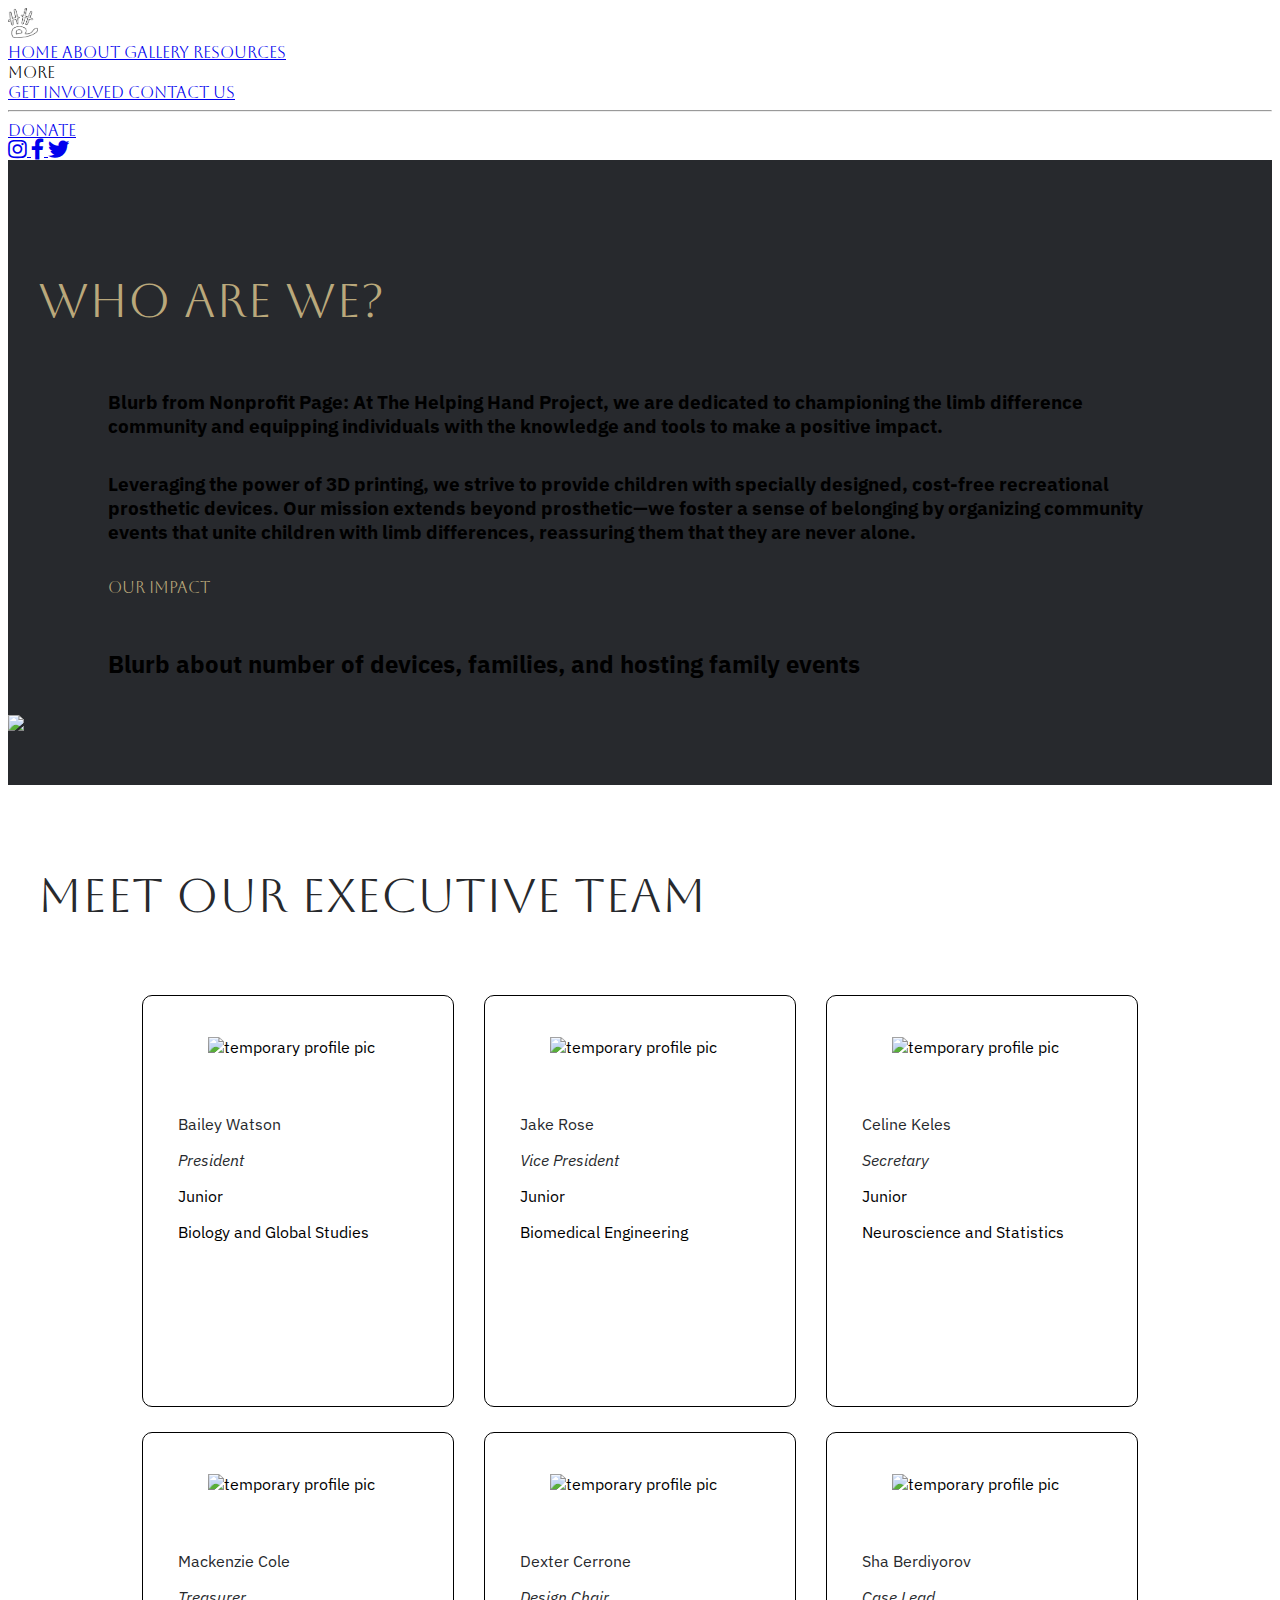
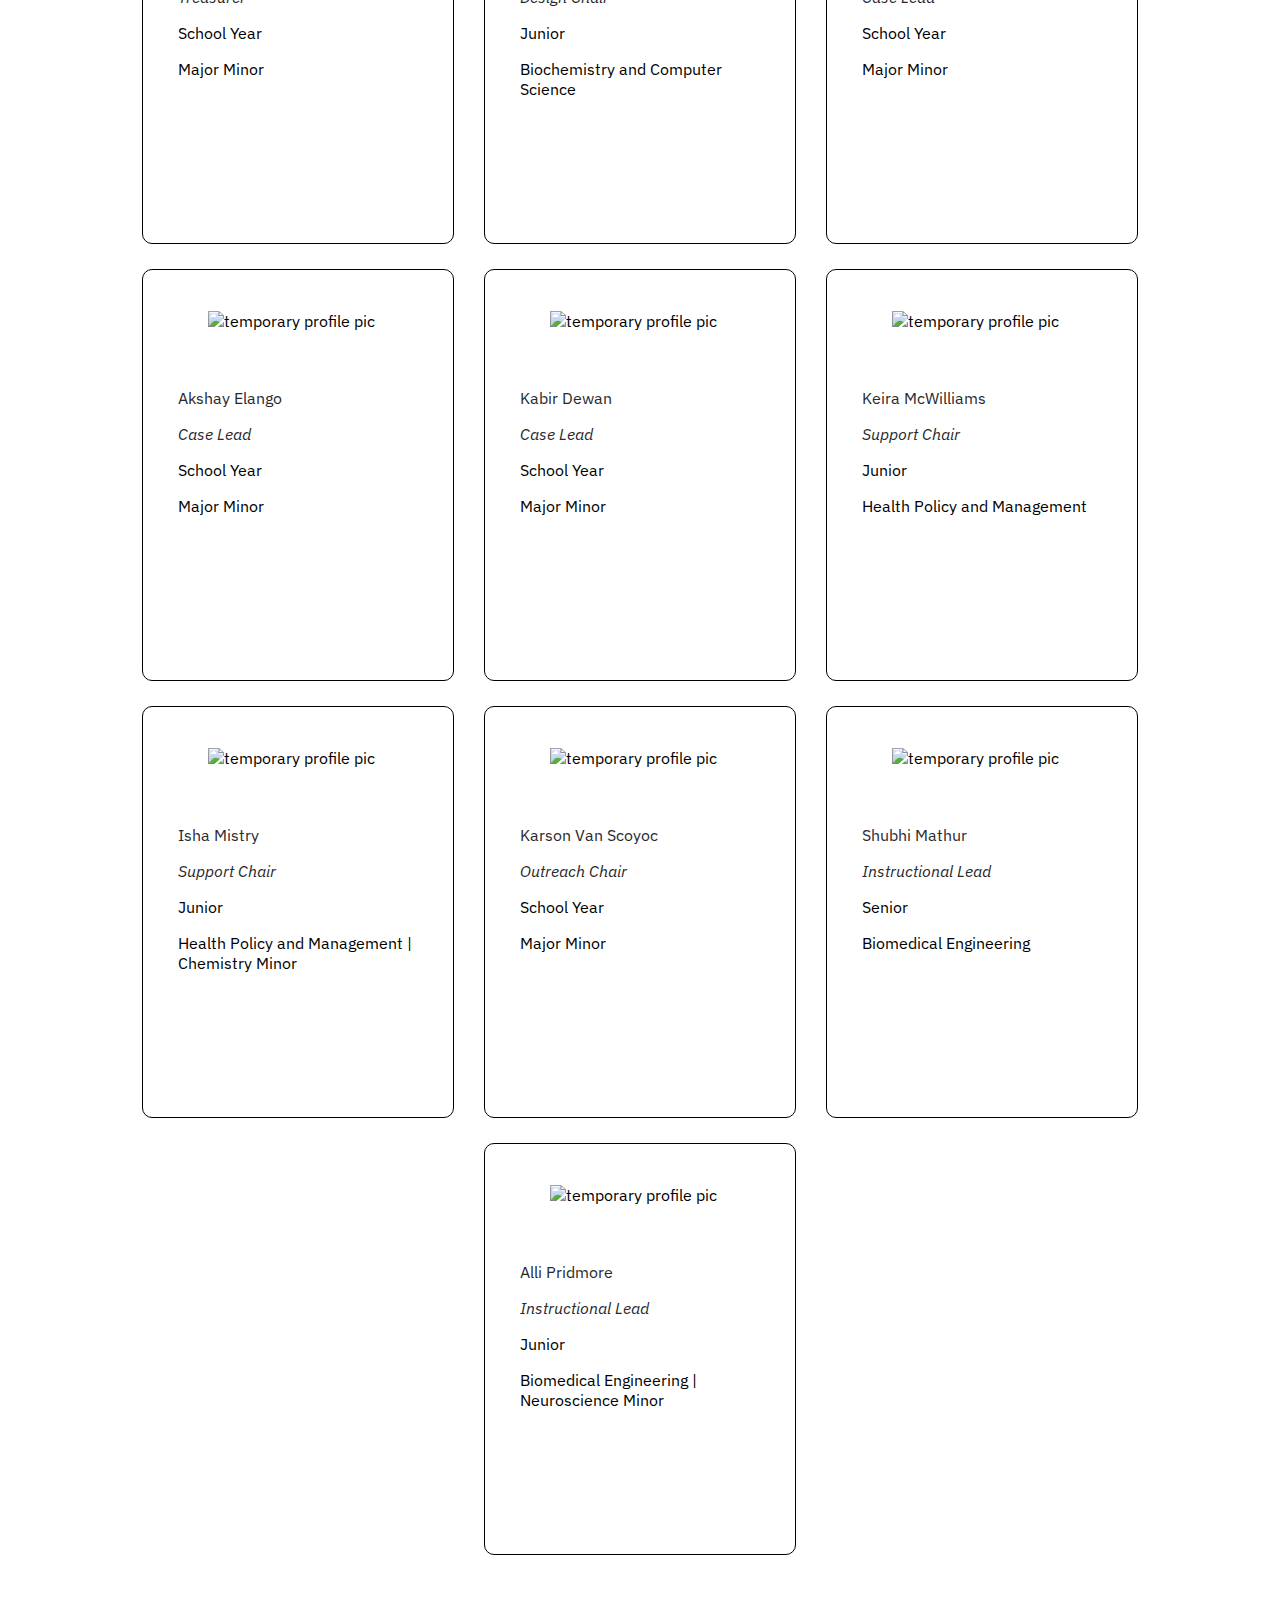
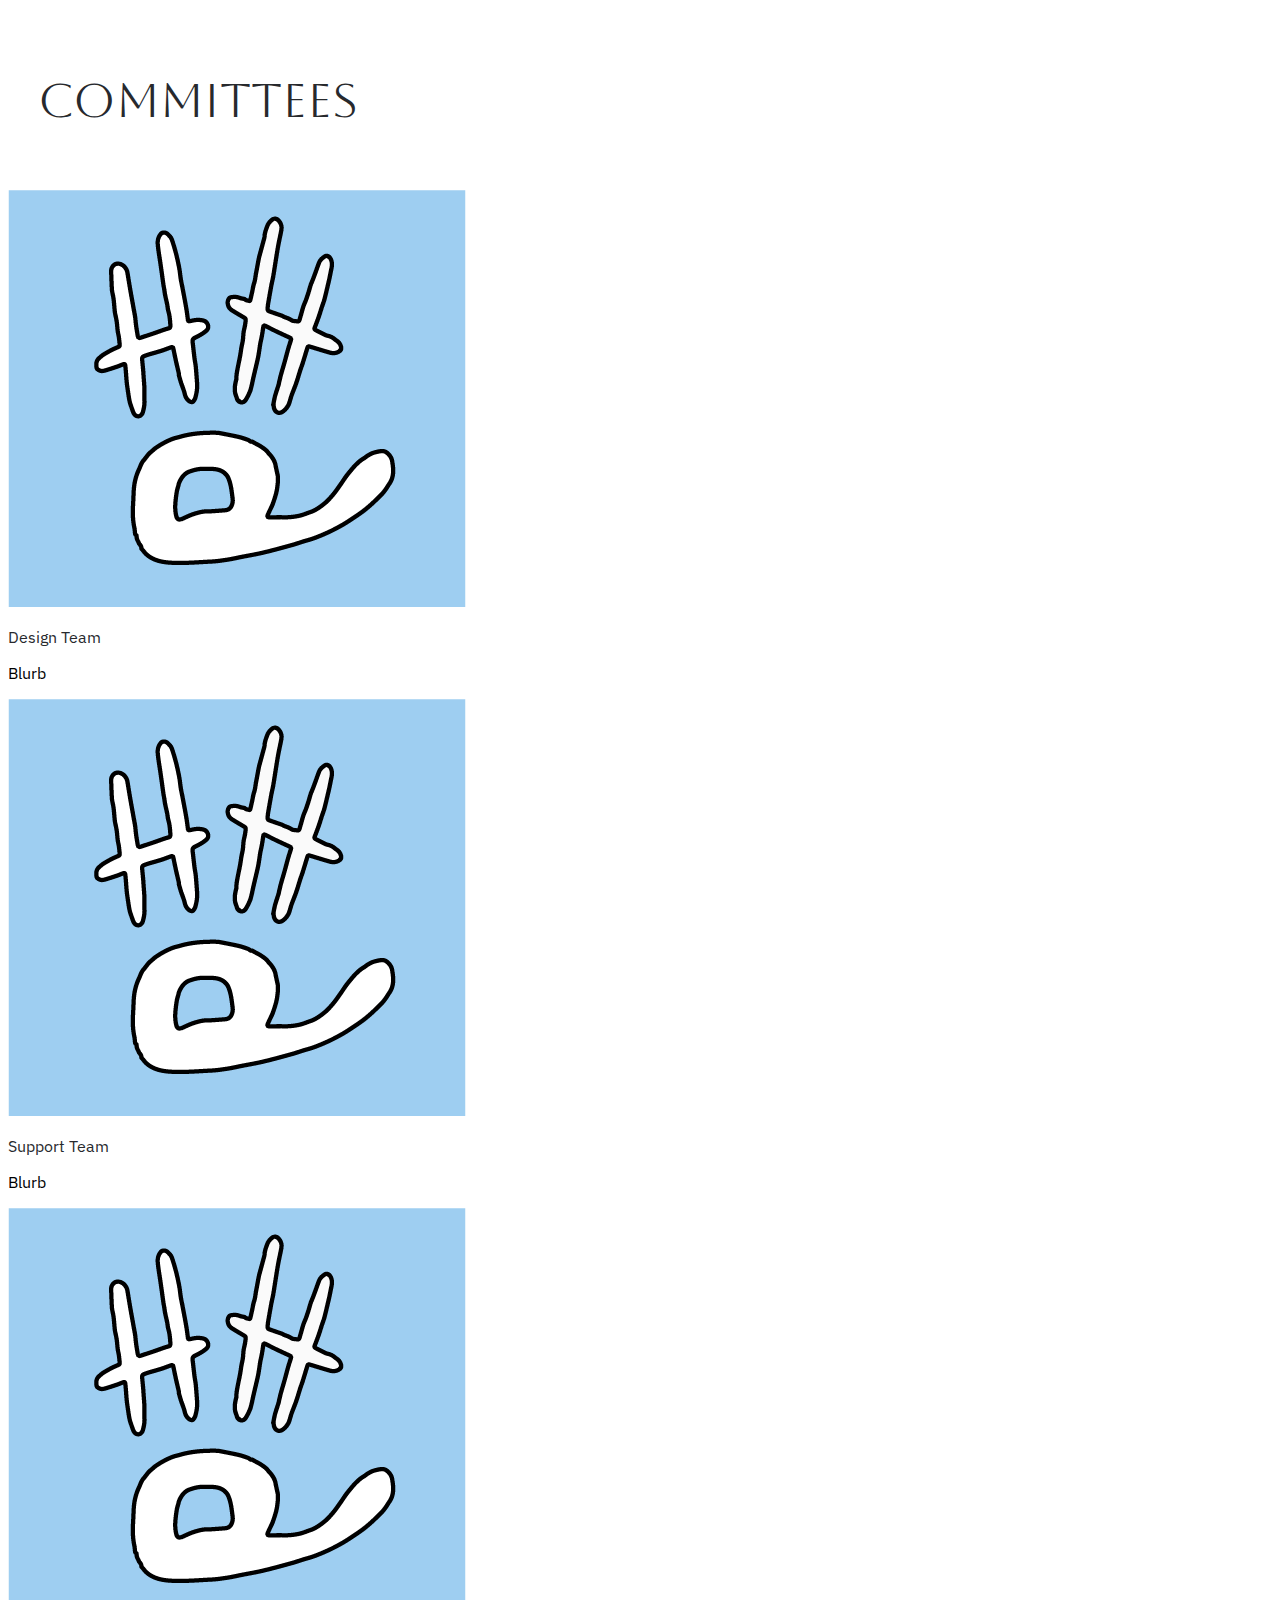
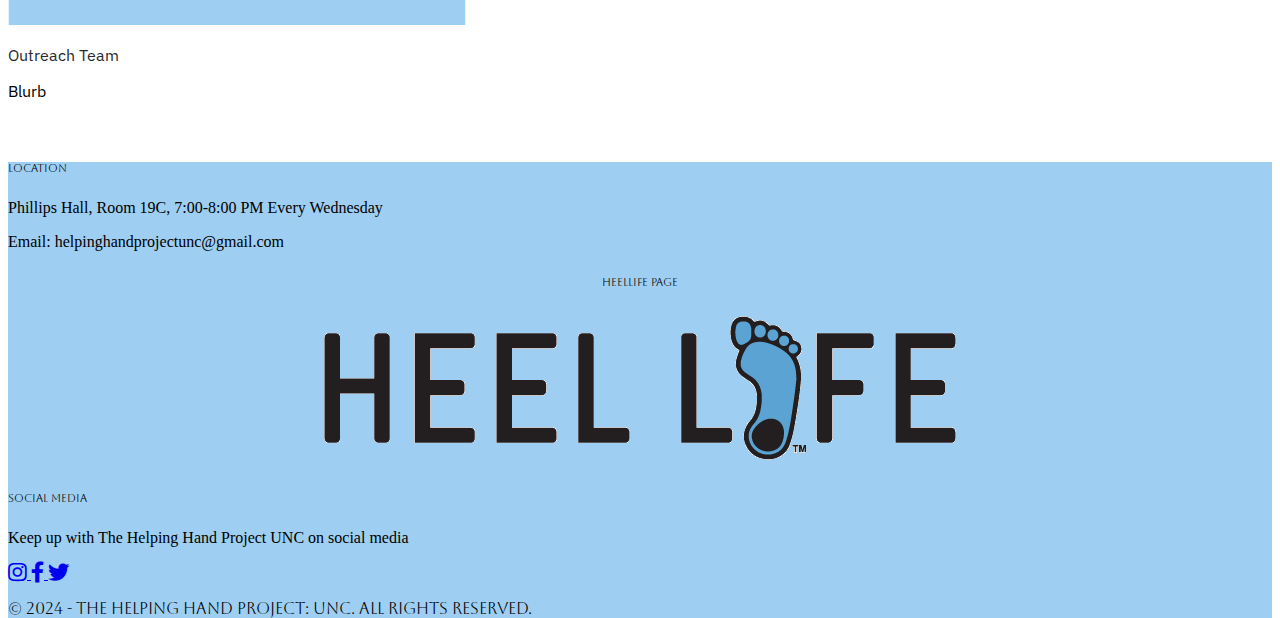
==== commit 7fa99e24: "Add family day images to Gallery carousel" ====
--- a/about.html
+++ b/about.html
@@ -109,8 +109,8 @@
       <h2 class="indexleft indexright plex has-text-white is-size-5 is-size-6-touch">Blurb about number of devices, families, and
         hosting family events</h2>
     </div>
-    <div class="has-text-centered pl-4 pr-4">
-      <img src="images/hhp_logo.png">
+    <div class="has-text-centered ml-6 mr-6">
+      <img class="smallImg" src="images/group_2024.jpg">
     </div>
   </section>
 
@@ -364,8 +364,8 @@
             <div class="carddiv">
               <p class="is-size-5 is-size-6-touch has-text-weight-bold darktext">Shubhi Mathur</p>
               <p class="is-size-5 is-size-6-touch darktext"><em>Instructional Lead</em></p>
-              <p class="is-size-6 is-size-7-touch">School Year</p>
-              <p class="is-size-6 is-size-7-touch">Major Minor</p>
+              <p class="is-size-6 is-size-7-touch">Senior</p>
+              <p class="is-size-6 is-size-7-touch">Biomedical Engineering</p>
             </div>
           </div>
         </div>
--- a/css/style.css
+++ b/css/style.css
@@ -233,6 +233,10 @@
     max-width: 100%;
 }
 
+.smallImg {
+    max-width: 50%;
+}
+
 @media only screen and (min-width: 768px) {
     #resource {
         display: none;
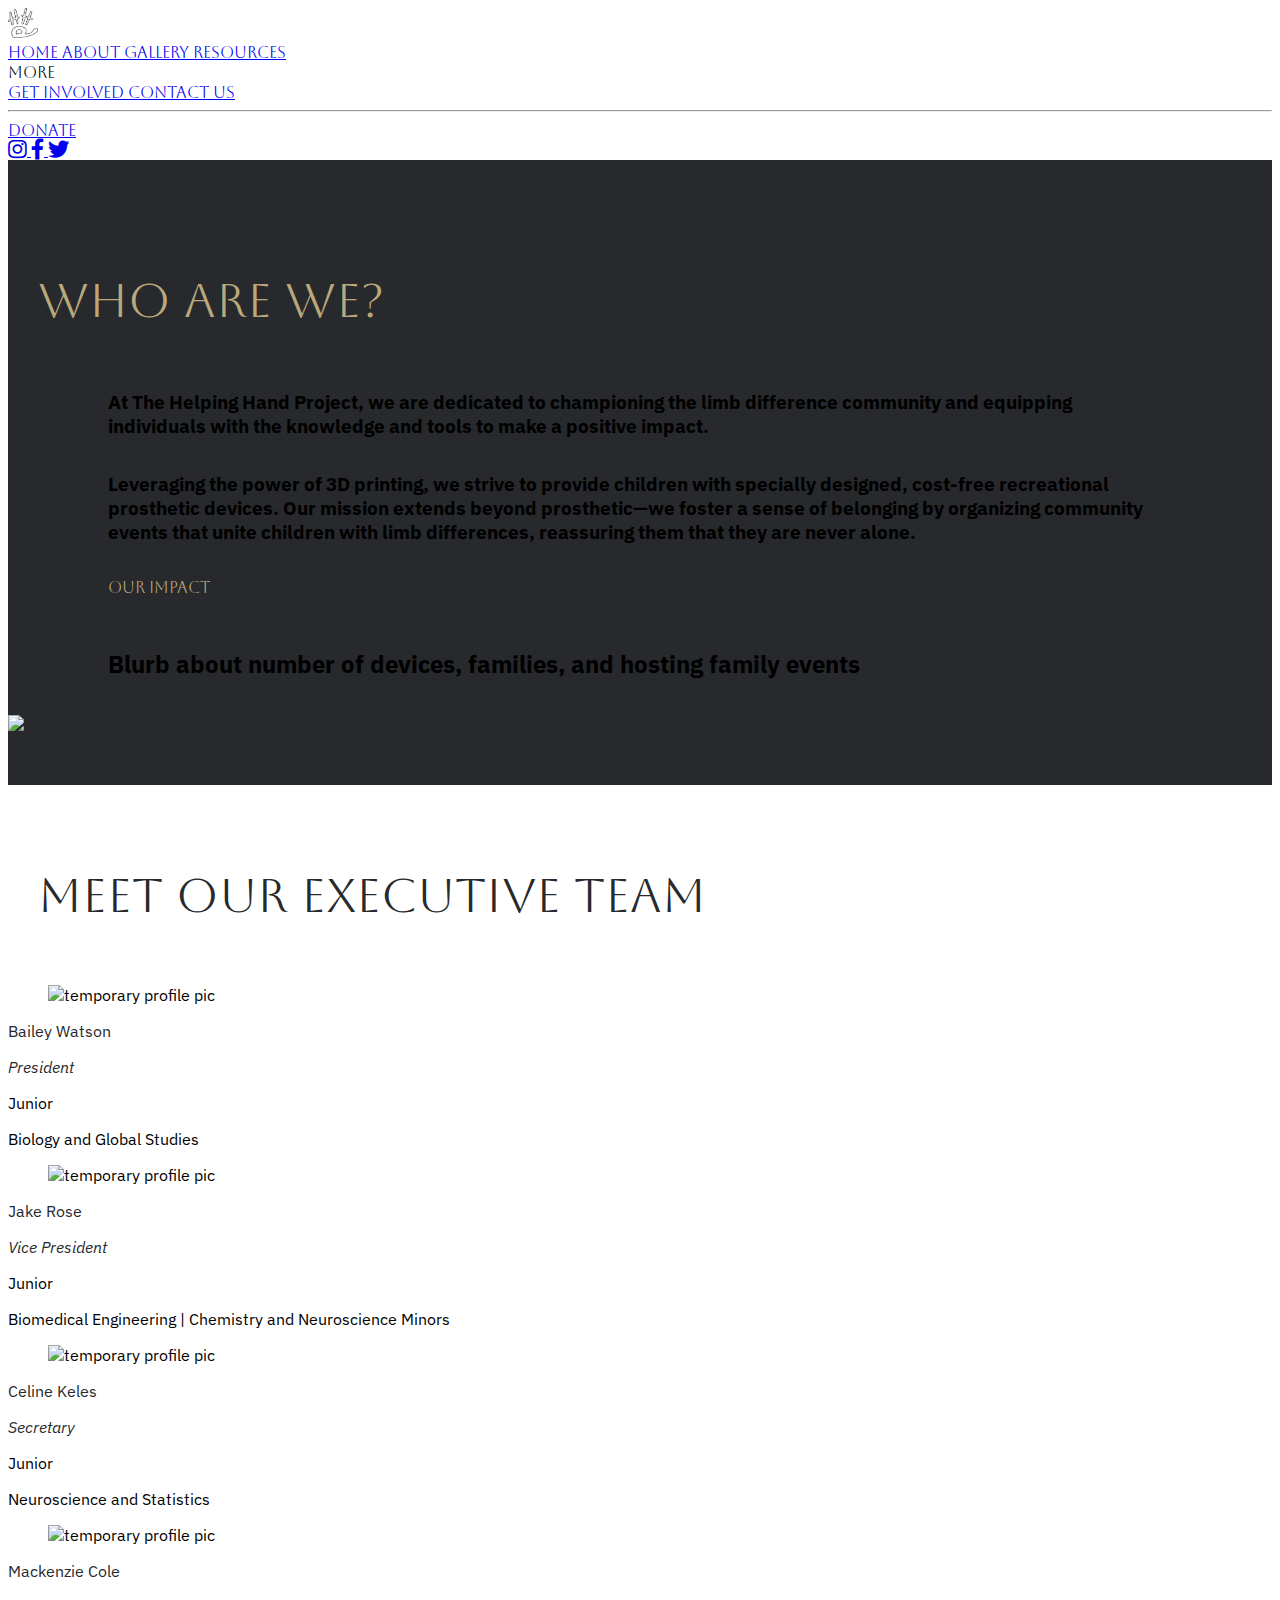
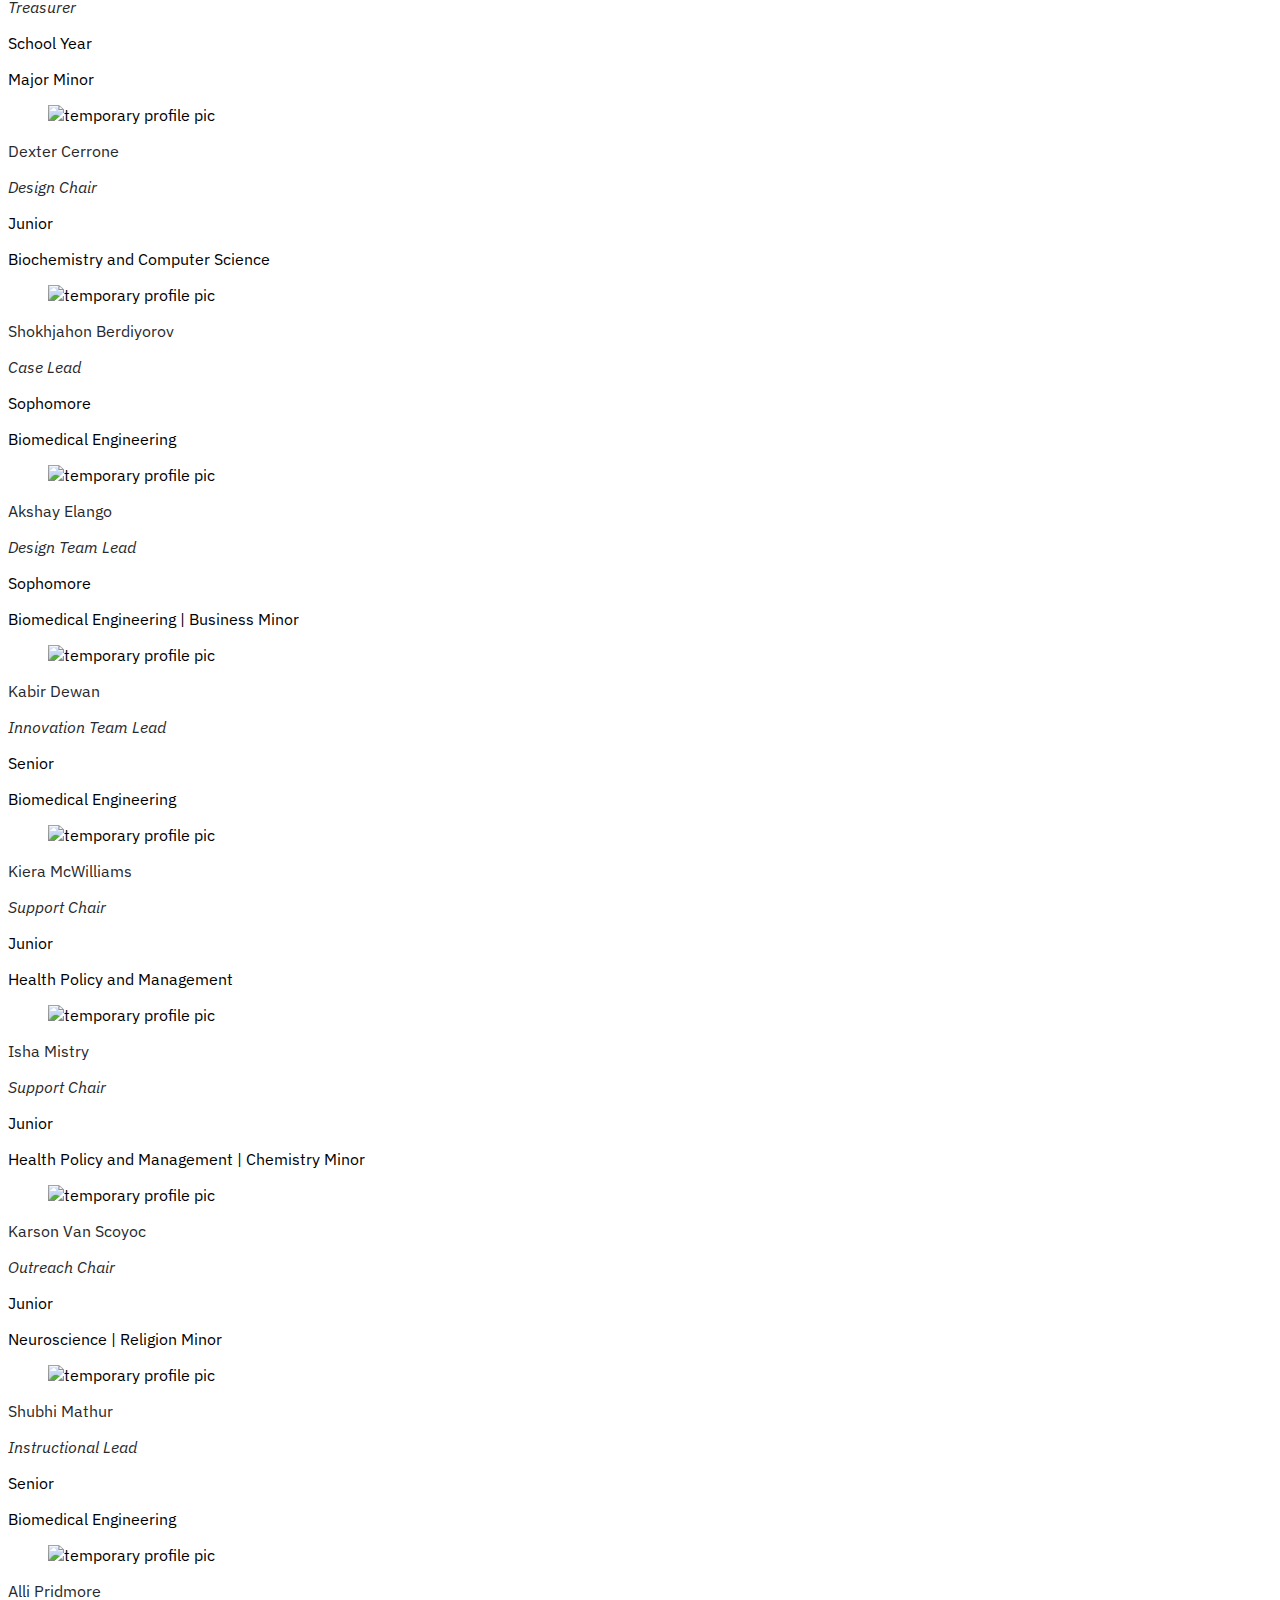
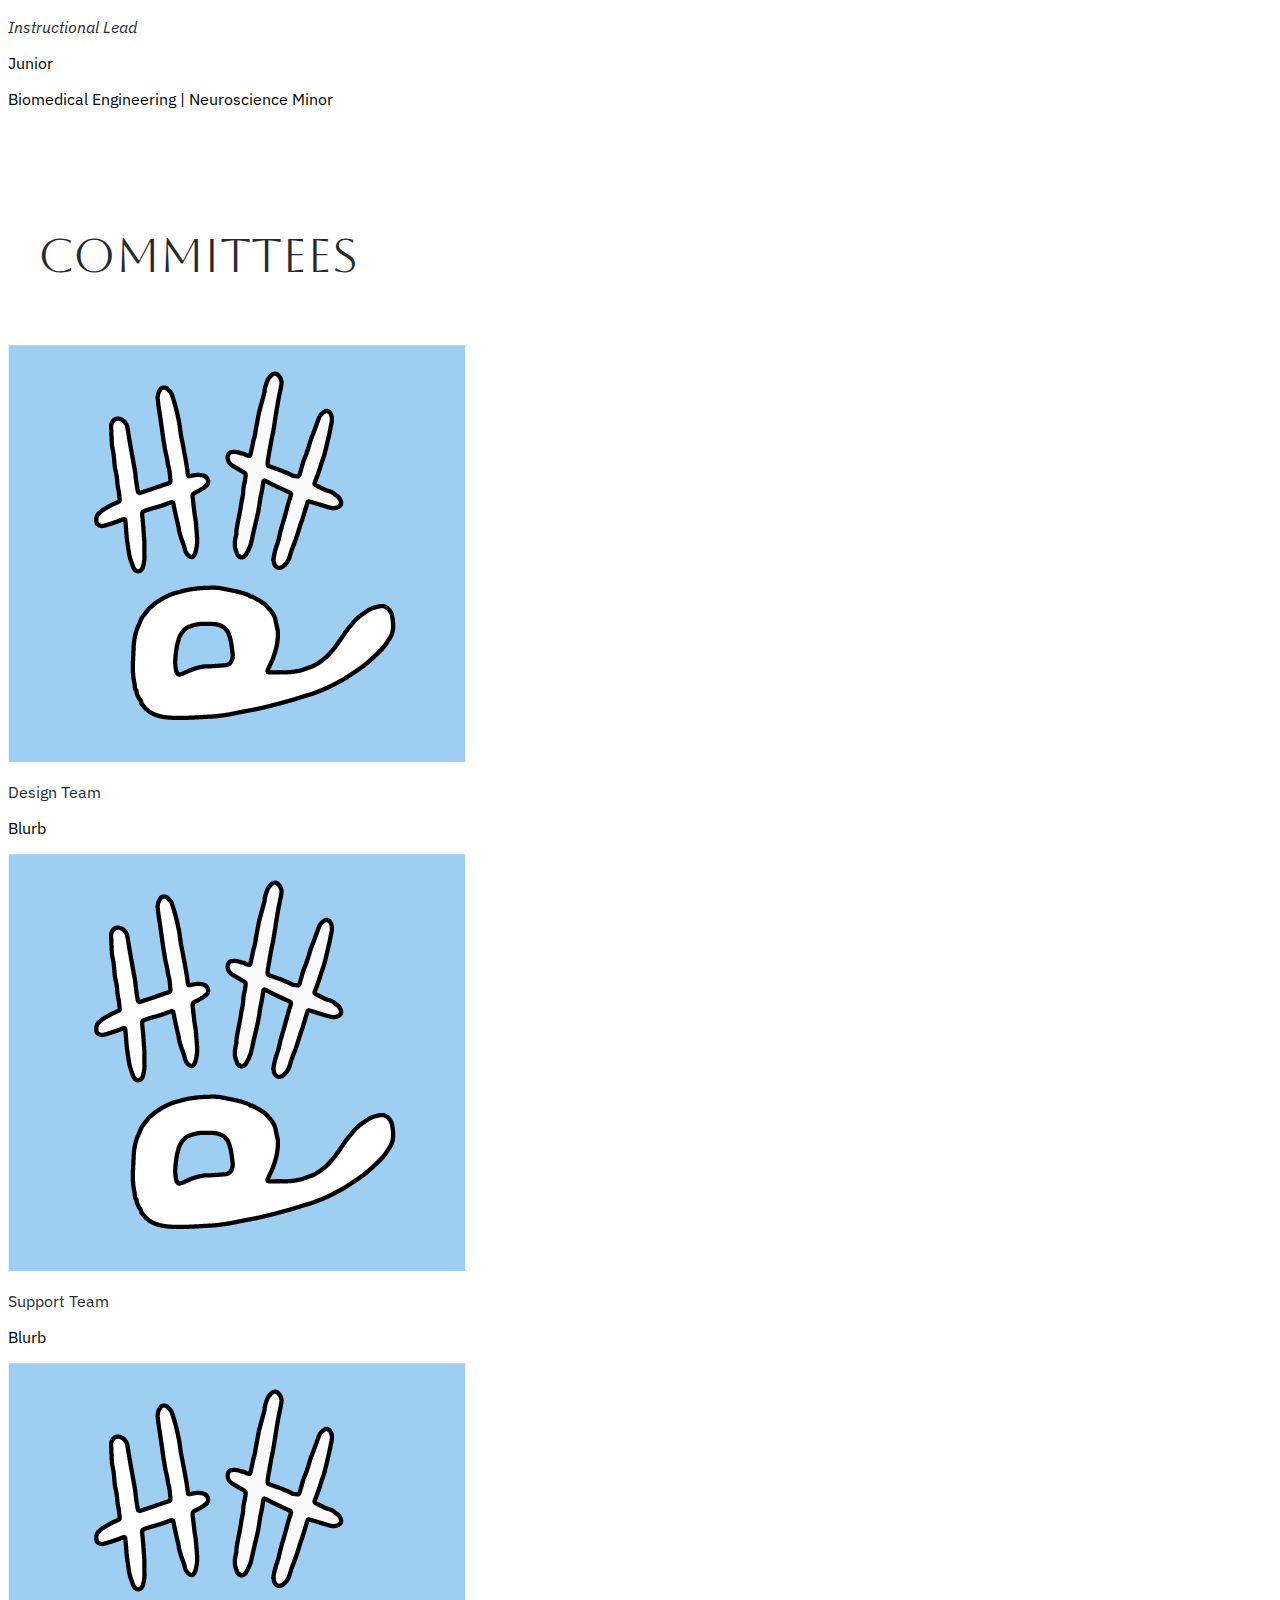
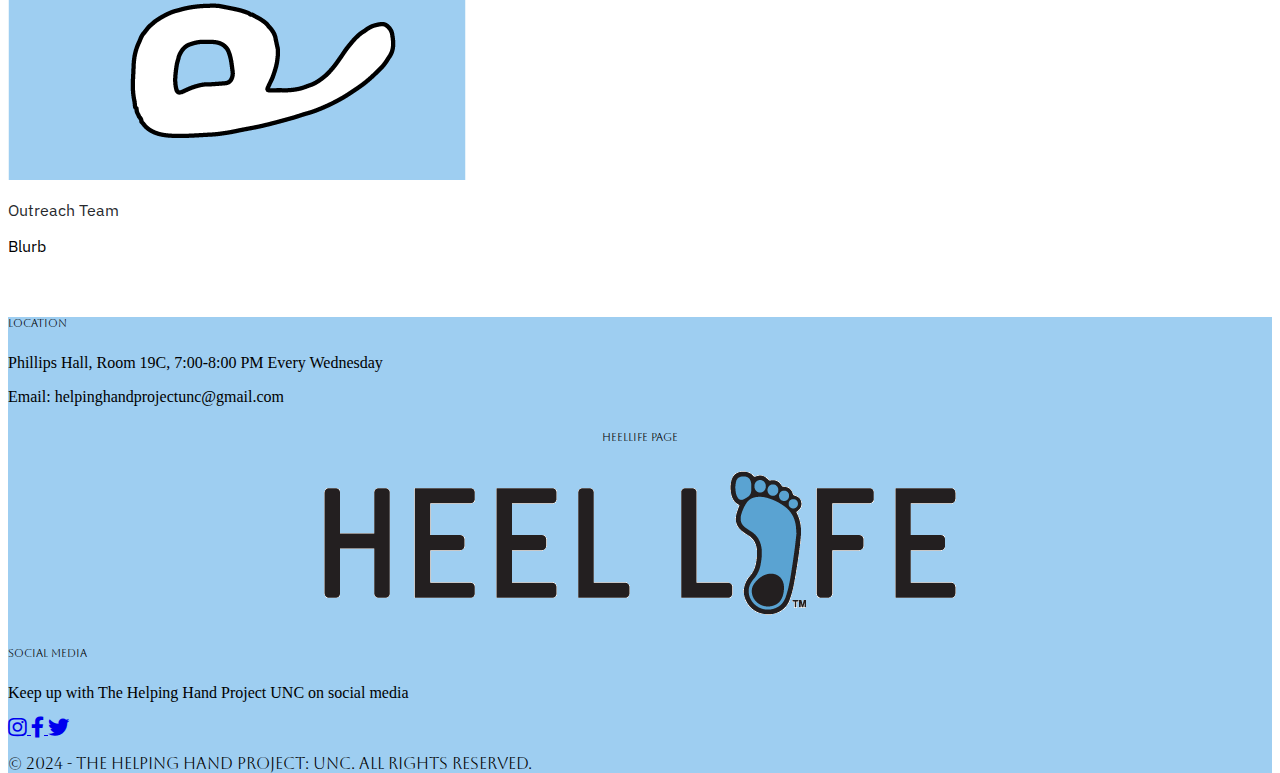
==== commit 667de327: "Update some pending captions" ====
--- a/about.html
+++ b/about.html
@@ -4,10 +4,10 @@
 <head>
   <link rel="icon" href="images/hhp_logo-nobg.png" type="image/x-icon">
   <meta charset="utf-8">
-  <meta name="viewport" content="width=device-width, height=device-height, initial-scale=1, maximum-scale=1, user-scalable=0">
+  <meta name="viewport"
+    content="width=device-width, height=device-height, initial-scale=1, maximum-scale=1, user-scalable=0">
   <title>UNC HHP</title>
   <link href="css/style.css" rel="stylesheet" type="text/css" />
-  <link href="css/cards.css" rel="stylesheet" type="text/css" />
   <link rel="stylesheet" href="https://unpkg.com/bulma@0.9.0/css/bulma.min.css" />
   <link rel="stylesheet" href="https://use.typekit.net/gtn1hsl.css">
   <link rel="stylesheet" href="https://cdn.jsdelivr.net/npm/bulma-social@1/bin/bulma-social.min.css" />
@@ -95,7 +95,7 @@
 
   <section class="sectionpad darkback">
     <h1 class="committee aboreto-regular gold has-text-weight-bold is-size-3-touch">Who Are We?</h1>
-    <h3 class="indexleft indexright plex has-text-white is-size-5 is-size-6-touch">Blurb from Nonprofit Page: At The
+    <h3 class="indexleft indexright plex has-text-white is-size-5 is-size-6-touch">At The
       Helping Hand Project, we are dedicated
       to championing the limb difference community and equipping individuals with the knowledge and tools
       to make a positive impact.</h3>
@@ -106,7 +106,8 @@
       them that they are never alone.</h3>
     <p class="indexleft is-size-3 is-size-5-touch has-text-weight-bold gold aboreto-regular">Our Impact</p>
     <div class="pad">
-      <h2 class="indexleft indexright plex has-text-white is-size-5 is-size-6-touch">Blurb about number of devices, families, and
+      <h2 class="indexleft indexright plex has-text-white is-size-5 is-size-6-touch">Blurb about number of devices,
+        families, and
         hosting family events</h2>
     </div>
     <div class="has-text-centered ml-6 mr-6">
@@ -114,291 +115,174 @@
     </div>
   </section>
 
+  <!-- Executive Team Introductions -->
   <section class="space">
     <h1 class="committee aboreto-regular darktext has-text-weight-bold is-size-3-touch">Meet our Executive Team</h1>
-    <div class="carddiv cardRow">
-      <!-- container 1 -->
-      <div class="carddiv clusterCard">
-        <!-- container 2 & item 1 -->
-        <div class="carddiv contentCluster">
-          <div class="carddiv card-image">
-            <figure class="image">
-              <img src="images/profile_placeholder.jpeg" alt="temporary profile pic" />
-            </figure>
-          </div>
-          <!-- container 3 & item 2 -->
-          <!-- <p class="is-size-5 is-size-6-touch has-text-weight-bold darktext">Design Team</p> -->
-          <!-- item 2.1 -->
-          <!-- <p>Blurb</p> -->
-          <!-- item 2.2 -->
-          <div class="carddiv card-content">
-            <div class="carddiv">
-              <p class="is-size-5 is-size-6-touch has-text-weight-bold darktext">Bailey Watson</p>
-              <p class="is-size-5 is-size-6-touch darktext"><em>President</em></p>
-              <p class="is-size-6 is-size-7-touch">Junior</p>
-              <p class="is-size-6 is-size-7-touch">Biology and Global Studies</p>
-            </div>
-          </div>
-        </div>
-        <!-- <button><a href="https://www.spotify.com/us/premium/#plans">Learn More</a></button> -->
-        <!-- item -->
-      </div>
-      <div class="carddiv clusterCard">
-        <div class="carddiv contentCluster">
-          <div class="carddiv card-image">
-            <figure class="image">
-              <img src="images/profile_placeholder.jpeg" alt="temporary profile pic" />
-            </figure>
-          </div>
-          <div class="carddiv card-content">
-            <div class="carddiv">
-              <p class="is-size-5 is-size-6-touch has-text-weight-bold darktext">Jake Rose</p>
-              <p class="is-size-5 is-size-6-touch darktext"><em>Vice President</em></p>
-              <p class="is-size-6 is-size-7-touch">Junior</p>
-              <p class="is-size-6 is-size-7-touch">Biomedical Engineering</p>
-            </div>
-          </div>
-        </div>
-        <!-- <button><a href="https://www.spotify.com/us/premium/#plans">Learn More</a></button> -->
-      </div>
-      <div class="carddiv clusterCard">
-        <div class="carddiv contentCluster">
-          <div class="carddiv card-image">
-            <figure class="image">
-              <img src="images/profile_placeholder.jpeg" alt="temporary profile pic" />
-            </figure>
-          </div>
-          <div class="carddiv card-content">
-            <div class="carddiv">
-              <p class="is-size-5 is-size-6-touch has-text-weight-bold darktext">Celine Keles</p>
-              <p class="is-size-5 is-size-6-touch darktext"><em>Secretary</em></p>
-              <p class="is-size-6 is-size-7-touch">Junior</p>
-              <p class="is-size-6 is-size-7-touch">Neuroscience and Statistics</p>
-            </div>
-          </div>
-        </div>
-        <!-- <button><a href="https://www.spotify.com/us/premium/#plans">Learn More</a></button> -->
-      </div>
-    </div>
-    <div class="carddiv cardRow">
-      <!-- container 1 -->
-      <div class="carddiv clusterCard">
-        <!-- container 2 & item 1 -->
-        <div class="carddiv contentCluster">
-          <div class="carddiv card-image">
-            <figure class="image">
-              <img src="images/profile_placeholder.jpeg" alt="temporary profile pic" />
-            </figure>
-          </div>
-          <!-- container 3 & item 2 -->
-          <!-- <p class="is-size-5 is-size-6-touch has-text-weight-bold darktext">Design Team</p> -->
-          <!-- item 2.1 -->
-          <!-- <p>Blurb</p> -->
-          <!-- item 2.2 -->
-          <div class="carddiv card-content">
-            <div class="carddiv">
-              <p class="is-size-5 is-size-6-touch has-text-weight-bold darktext">Mackenzie Cole</p>
-              <p class="is-size-5 is-size-6-touch darktext"><em>Treasurer</em></p>
-              <p class="is-size-6 is-size-7-touch">School Year</p>
-              <p class="is-size-6 is-size-7-touch">Major Minor</p>
-            </div>
-          </div>
-        </div>
-        <!-- <button><a href="https://www.spotify.com/us/premium/#plans">Learn More</a></button> -->
-        <!-- item -->
-      </div>
-      <div class="carddiv clusterCard">
-        <div class="carddiv contentCluster">
-          <div class="carddiv card-image">
-            <figure class="image">
-              <img src="images/profile_placeholder.jpeg" alt="temporary profile pic" />
-            </figure>
-          </div>
-          <div class="carddiv card-content">
-            <div class="carddiv">
-              <p class="is-size-5 is-size-6-touch has-text-weight-bold darktext">Dexter Cerrone</p>
-              <p class="is-size-5 is-size-6-touch darktext"><em>Design Chair</em></p>
-              <p class="is-size-6 is-size-7-touch">Junior</p>
-              <p class="is-size-6 is-size-7-touch">Biochemistry and Computer Science</p>
-            </div>
-          </div>
-        </div>
-        <!-- <button><a href="https://www.spotify.com/us/premium/#plans">Learn More</a></button> -->
-      </div>
-      <div class="carddiv clusterCard">
-        <div class="carddiv contentCluster">
-          <div class="carddiv card-image">
-            <figure class="image">
-              <img src="images/profile_placeholder.jpeg" alt="temporary profile pic" />
-            </figure>
-          </div>
-          <div class="carddiv card-content">
-            <div class="carddiv">
-              <p class="is-size-5 is-size-6-touch has-text-weight-bold darktext">Sha Berdiyorov</p>
-              <p class="is-size-5 is-size-6-touch darktext"><em>Case Lead</em></p>
-              <p class="is-size-6 is-size-7-touch">School Year</p>
-              <p class="is-size-6 is-size-7-touch">Major Minor</p>
-            </div>
-          </div>
-        </div>
-        <!-- <button><a href="https://www.spotify.com/us/premium/#plans">Learn More</a></button> -->
-      </div>
-    </div>
-    <div class="carddiv cardRow">
-      <!-- container 1 -->
-      <div class="carddiv clusterCard">
-        <!-- container 2 & item 1 -->
-        <div class="carddiv contentCluster">
-          <div class="carddiv card-image">
-            <figure class="image">
-              <img src="images/profile_placeholder.jpeg" alt="temporary profile pic" />
-            </figure>
-          </div>
-          <!-- container 3 & item 2 -->
-          <!-- <p class="is-size-5 is-size-6-touch has-text-weight-bold darktext">Design Team</p> -->
-          <!-- item 2.1 -->
-          <!-- <p>Blurb</p> -->
-          <!-- item 2.2 -->
-          <div class="carddiv card-content">
-            <div class="carddiv">
-              <p class="is-size-5 is-size-6-touch has-text-weight-bold darktext">Akshay Elango</p>
-              <p class="is-size-5 is-size-6-touch darktext"><em>Case Lead</em></p>
-              <p class="is-size-6 is-size-7-touch">School Year</p>
-              <p class="is-size-6 is-size-7-touch">Major Minor</p>
-            </div>
-          </div>
-        </div>
-        <!-- <button><a href="https://www.spotify.com/us/premium/#plans">Learn More</a></button> -->
-        <!-- item -->
-      </div>
-      <div class="carddiv clusterCard">
-        <div class="carddiv contentCluster">
-          <div class="carddiv card-image">
-            <figure class="image">
-              <img src="images/profile_placeholder.jpeg" alt="temporary profile pic" />
-            </figure>
-          </div>
-          <div class="carddiv card-content">
-            <div class="carddiv">
-              <p class="is-size-5 is-size-6-touch has-text-weight-bold darktext">Kabir Dewan</p>
-              <p class="is-size-5 is-size-6-touch darktext"><em>Case Lead</em></p>
-              <p class="is-size-6 is-size-7-touch">School Year</p>
-              <p class="is-size-6 is-size-7-touch">Major Minor</p>
-            </div>
-          </div>
-        </div>
-        <!-- <button><a href="https://www.spotify.com/us/premium/#plans">Learn More</a></button> -->
-      </div>
-      <div class="carddiv clusterCard">
-        <div class="carddiv contentCluster">
-          <div class="carddiv card-image">
-            <figure class="image">
-              <img src="images/profile_placeholder.jpeg" alt="temporary profile pic" />
-            </figure>
-          </div>
-          <div class="carddiv card-content">
-            <div class="carddiv">
-              <p class="is-size-5 is-size-6-touch has-text-weight-bold darktext">Keira McWilliams</p>
-              <p class="is-size-5 is-size-6-touch darktext"><em>Support Chair</em></p>
-              <p class="is-size-6 is-size-7-touch">Junior</p>
-              <p class="is-size-6 is-size-7-touch">Health Policy and Management</p>
-            </div>
-          </div>
-        </div>
-        <!-- <button><a href="https://www.spotify.com/us/premium/#plans">Learn More</a></button> -->
-      </div>
-    </div>
-    <div class="carddiv cardRow">
-      <!-- container 1 -->
-      <div class="carddiv clusterCard">
-        <!-- container 2 & item 1 -->
-        <div class="carddiv contentCluster">
-          <div class="carddiv card-image">
-            <figure class="image">
-              <img src="images/profile_placeholder.jpeg" alt="temporary profile pic" />
-            </figure>
-          </div>
-          <!-- container 3 & item 2 -->
-          <!-- <p class="is-size-5 is-size-6-touch has-text-weight-bold darktext">Design Team</p> -->
-          <!-- item 2.1 -->
-          <!-- <p>Blurb</p> -->
-          <!-- item 2.2 -->
-          <div class="carddiv card-content">
-            <div class="carddiv">
-              <p class="is-size-5 is-size-6-touch has-text-weight-bold darktext">Isha Mistry</p>
-              <p class="is-size-5 is-size-6-touch darktext"><em>Support Chair</em></p>
-              <p class="is-size-6 is-size-7-touch">Junior</p>
-              <p class="is-size-6 is-size-7-touch">Health Policy and Management | Chemistry Minor</p>
-            </div>
-          </div>
-        </div>
-        <!-- <button><a href="https://www.spotify.com/us/premium/#plans">Learn More</a></button> -->
-        <!-- item -->
-      </div>
-      <div class="carddiv clusterCard">
-        <div class="carddiv contentCluster">
-          <div class="carddiv card-image">
-            <figure class="image">
-              <img src="images/profile_placeholder.jpeg" alt="temporary profile pic" />
-            </figure>
-          </div>
-          <div class="carddiv card-content">
-            <div class="carddiv">
-              <p class="is-size-5 is-size-6-touch has-text-weight-bold darktext">Karson Van Scoyoc</p>
-              <p class="is-size-5 is-size-6-touch darktext"><em>Outreach Chair</em></p>
-              <p class="is-size-6 is-size-7-touch">School Year</p>
-              <p class="is-size-6 is-size-7-touch">Major Minor</p>
-            </div>
-          </div>
-        </div>
-        <!-- <button><a href="https://www.spotify.com/us/premium/#plans">Learn More</a></button> -->
-      </div>
-      <div class="carddiv clusterCard">
-        <div class="carddiv contentCluster">
-          <div class="carddiv card-image">
-            <figure class="image">
-              <img src="images/profile_placeholder.jpeg" alt="temporary profile pic" />
-            </figure>
-          </div>
-          <div class="carddiv card-content">
-            <div class="carddiv">
-              <p class="is-size-5 is-size-6-touch has-text-weight-bold darktext">Shubhi Mathur</p>
-              <p class="is-size-5 is-size-6-touch darktext"><em>Instructional Lead</em></p>
-              <p class="is-size-6 is-size-7-touch">Senior</p>
-              <p class="is-size-6 is-size-7-touch">Biomedical Engineering</p>
-            </div>
-          </div>
-        </div>
-        <!-- <button><a href="https://www.spotify.com/us/premium/#plans">Learn More</a></button> -->
-      </div>
-    </div>
-    <div class="carddiv cardRow">
-      <!-- container 1 -->
-      <div class="carddiv clusterCard">
-        <!-- container 2 & item 1 -->
-        <div class="carddiv contentCluster">
-          <div class="carddiv card-image">
-            <figure class="image">
-              <img src="images/profile_placeholder.jpeg" alt="temporary profile pic" />
-            </figure>
-          </div>
-          <!-- container 3 & item 2 -->
-          <!-- <p class="is-size-5 is-size-6-touch has-text-weight-bold darktext">Design Team</p> -->
-          <!-- item 2.1 -->
-          <!-- <p>Blurb</p> -->
-          <!-- item 2.2 -->
-          <div class="carddiv card-content">
-            <div class="carddiv">
-              <p class="is-size-5 is-size-6-touch has-text-weight-bold darktext">Alli Pridmore</p>
-              <p class="is-size-5 is-size-6-touch darktext"><em>Instructional Lead</em></p>
-              <p class="is-size-6 is-size-7-touch">Junior</p>
-              <p class="is-size-6 is-size-7-touch">Biomedical Engineering | Neuroscience Minor</p>
-            </div>
-          </div>
-        </div>
-        <!-- <button><a href="https://www.spotify.com/us/premium/#plans">Learn More</a></button> -->
-        <!-- item -->
-      </div>
+
+    <!-- Row 1 -->
+
+    <div class="columns">
+      <div class="column"></div>
+      <div class="column ml-6 mr-6">
+        <figure class="mobileimage">
+          <img src="images/profile_placeholder.jpeg" alt="temporary profile pic" />
+        </figure>
+        <figcaption class="mt-2 is-size-5 is-size-6-touch has-text-weight-bold darktext">Bailey Watson</figcaption>
+        <div>
+          <p class="is-size-5 is-size-6-touch darktext"><em>President</em></p>
+          <p class="is-size-6 is-size-7-touch">Junior</p>
+          <p class="is-size-6 is-size-7-touch">Biology and Global Studies</p>
+        </div>
+      </div>
+      <div class="column"></div>
+    </div>
+
+    <!-- Row 2 -->
+
+    <div class="columns">
+      <div class="column ml-6 mr-6">
+        <figure class="mobileimage">
+          <img src="images/profile_placeholder.jpeg" alt="temporary profile pic" />
+        </figure>
+        <figcaption class="mt-2 is-size-5 is-size-6-touch has-text-weight-bold darktext">Jake Rose</figcaption>
+        <div>
+          <p class="is-size-5 is-size-6-touch darktext"><em>Vice President</em></p>
+          <p class="is-size-6 is-size-7-touch">Junior</p>
+          <p class="is-size-6 is-size-7-touch">Biomedical Engineering | Chemistry and Neuroscience Minors</p>
+        </div>
+      </div>
+      <div class="column ml-6 mr-6">
+        <figure class="mobileimage">
+          <img src="images/profile_placeholder.jpeg" alt="temporary profile pic" />
+        </figure>
+        <figcaption class="mt-2 is-size-5 is-size-6-touch has-text-weight-bold darktext">Celine Keles</figcaption>
+        <div>
+          <p class="is-size-5 is-size-6-touch darktext"><em>Secretary</em></p>
+          <p class="is-size-6 is-size-7-touch">Junior</p>
+          <p class="is-size-6 is-size-7-touch">Neuroscience and Statistics</p>
+        </div>
+      </div>
+      <div class="column ml-6 mr-6">
+        <figure class="mobileimage">
+          <img src="images/profile_placeholder.jpeg" alt="temporary profile pic" />
+        </figure>
+        <figcaption class="mt-2 is-size-5 is-size-6-touch has-text-weight-bold darktext">Mackenzie Cole</figcaption>
+        <div>
+          <p class="is-size-5 is-size-6-touch darktext"><em>Treasurer</em></p>
+          <p class="is-size-6 is-size-7-touch">School Year</p>
+          <p class="is-size-6 is-size-7-touch">Major Minor</p>
+        </div>
+      </div>
+      <div class="column ml-6 mr-6">
+        <figure class="mobileimage">
+          <img src="images/profile_placeholder.jpeg" alt="temporary profile pic" />
+        </figure>
+        <figcaption class="mt-2 is-size-5 is-size-6-touch has-text-weight-bold darktext">Dexter Cerrone</figcaption>
+        <div>
+          <p class="is-size-5 is-size-6-touch darktext"><em>Design Chair</em></p>
+          <p class="is-size-6 is-size-7-touch">Junior</p>
+          <p class="is-size-6 is-size-7-touch">Biochemistry and Computer Science</p>
+        </div>
+      </div>
+    </div>
+
+    <!-- Row 3 -->
+
+    <div class="columns">
+      <div class="column ml-6 mr-6">
+        <figure class="mobileimage">
+          <img src="images/profile_placeholder.jpeg" alt="temporary profile pic" />
+        </figure>
+        <figcaption class="mt-2 is-size-5 is-size-6-touch has-text-weight-bold darktext">Shokhjahon Berdiyorov</figcaption>
+        <div>
+          <p class="is-size-5 is-size-6-touch darktext"><em>Case Lead</em></p>
+          <p class="is-size-6 is-size-7-touch">Sophomore</p>
+          <p class="is-size-6 is-size-7-touch">Biomedical Engineering</p>
+        </div>
+      </div>
+      <div class="column ml-6 mr-6">
+        <figure class="mobileimage">
+          <img src="images/profile_placeholder.jpeg" alt="temporary profile pic" />
+        </figure>
+        <figcaption class="mt-2 is-size-5 is-size-6-touch has-text-weight-bold darktext">Akshay Elango</figcaption>
+        <div>
+          <p class="is-size-5 is-size-6-touch darktext"><em>Design Team Lead</em></p>
+          <p class="is-size-6 is-size-7-touch">Sophomore</p>
+          <p class="is-size-6 is-size-7-touch">Biomedical Engineering | Business Minor</p>
+        </div>
+      </div>
+      <div class="column ml-6 mr-6">
+        <figure class="mobileimage">
+          <img src="images/profile_placeholder.jpeg" alt="temporary profile pic" />
+        </figure>
+        <figcaption class="mt-2 is-size-5 is-size-6-touch has-text-weight-bold darktext">Kabir Dewan</figcaption>
+        <div>
+          <p class="is-size-5 is-size-6-touch darktext"><em>Innovation Team Lead</em></p>
+          <p class="is-size-6 is-size-7-touch">Senior</p>
+          <p class="is-size-6 is-size-7-touch">Biomedical Engineering</p>
+        </div>
+      </div>
+      <div class="column ml-6 mr-6">
+        <figure class="mobileimage">
+          <img src="images/profile_placeholder.jpeg" alt="temporary profile pic" />
+        </figure>
+        <figcaption class="mt-2 is-size-5 is-size-6-touch has-text-weight-bold darktext">Kiera McWilliams</figcaption>
+        <div>
+          <p class="is-size-5 is-size-6-touch darktext"><em>Support Chair</em></p>
+          <p class="is-size-6 is-size-7-touch">Junior</p>
+          <p class="is-size-6 is-size-7-touch">Health Policy and Management</p>
+        </div>
+      </div>
+    </div>
+
+    <!-- Row 4 -->
+
+    <div class="columns">
+      <div class="column ml-6 mr-6">
+        <figure class="mobileimage">
+          <img src="images/profile_placeholder.jpeg" alt="temporary profile pic" />
+        </figure>
+        <figcaption class="mt-2 is-size-5 is-size-6-touch has-text-weight-bold darktext">Isha Mistry</figcaption>
+        <div>
+          <p class="is-size-5 is-size-6-touch darktext"><em>Support Chair</em></p>
+          <p class="is-size-6 is-size-7-touch">Junior</p>
+          <p class="is-size-6 is-size-7-touch">Health Policy and Management | Chemistry Minor</p>
+        </div>
+      </div>
+      <div class="column ml-6 mr-6">
+        <figure class="mobileimage">
+          <img src="images/profile_placeholder.jpeg" alt="temporary profile pic" />
+        </figure>
+        <figcaption class="mt-2 is-size-5 is-size-6-touch has-text-weight-bold darktext">Karson Van Scoyoc</figcaption>
+        <div>
+          <p class="is-size-5 is-size-6-touch darktext"><em>Outreach Chair</em></p>
+          <p class="is-size-6 is-size-7-touch">Junior</p>
+          <p class="is-size-6 is-size-7-touch">Neuroscience | Religion Minor</p>
+        </div>
+      </div>
+      <div class="column ml-6 mr-6">
+        <figure class="mobileimage">
+          <img src="images/profile_placeholder.jpeg" alt="temporary profile pic" />
+        </figure>
+        <figcaption class="mt-2 is-size-5 is-size-6-touch has-text-weight-bold darktext">Shubhi Mathur</figcaption>
+        <div>
+          <p class="is-size-5 is-size-6-touch darktext"><em>Instructional Lead</em></p>
+          <p class="is-size-6 is-size-7-touch">Senior</p>
+          <p class="is-size-6 is-size-7-touch">Biomedical Engineering</p>
+        </div>
+      </div>
+      <div class="column ml-6 mr-6">
+        <figure class="mobileimage">
+          <img src="images/profile_placeholder.jpeg" alt="temporary profile pic" />
+        </figure>
+        <figcaption class="mt-2 is-size-5 is-size-6-touch has-text-weight-bold darktext">Alli Pridmore</figcaption>
+        <div>
+          <p class="is-size-5 is-size-6-touch darktext"><em>Instructional Lead</em></p>
+          <p class="is-size-6 is-size-7-touch">Junior</p>
+          <p class="is-size-6 is-size-7-touch">Biomedical Engineering | Neuroscience Minor</p>
+        </div>
+      </div>
+    </div>
   </section>
 
   <section class="space">
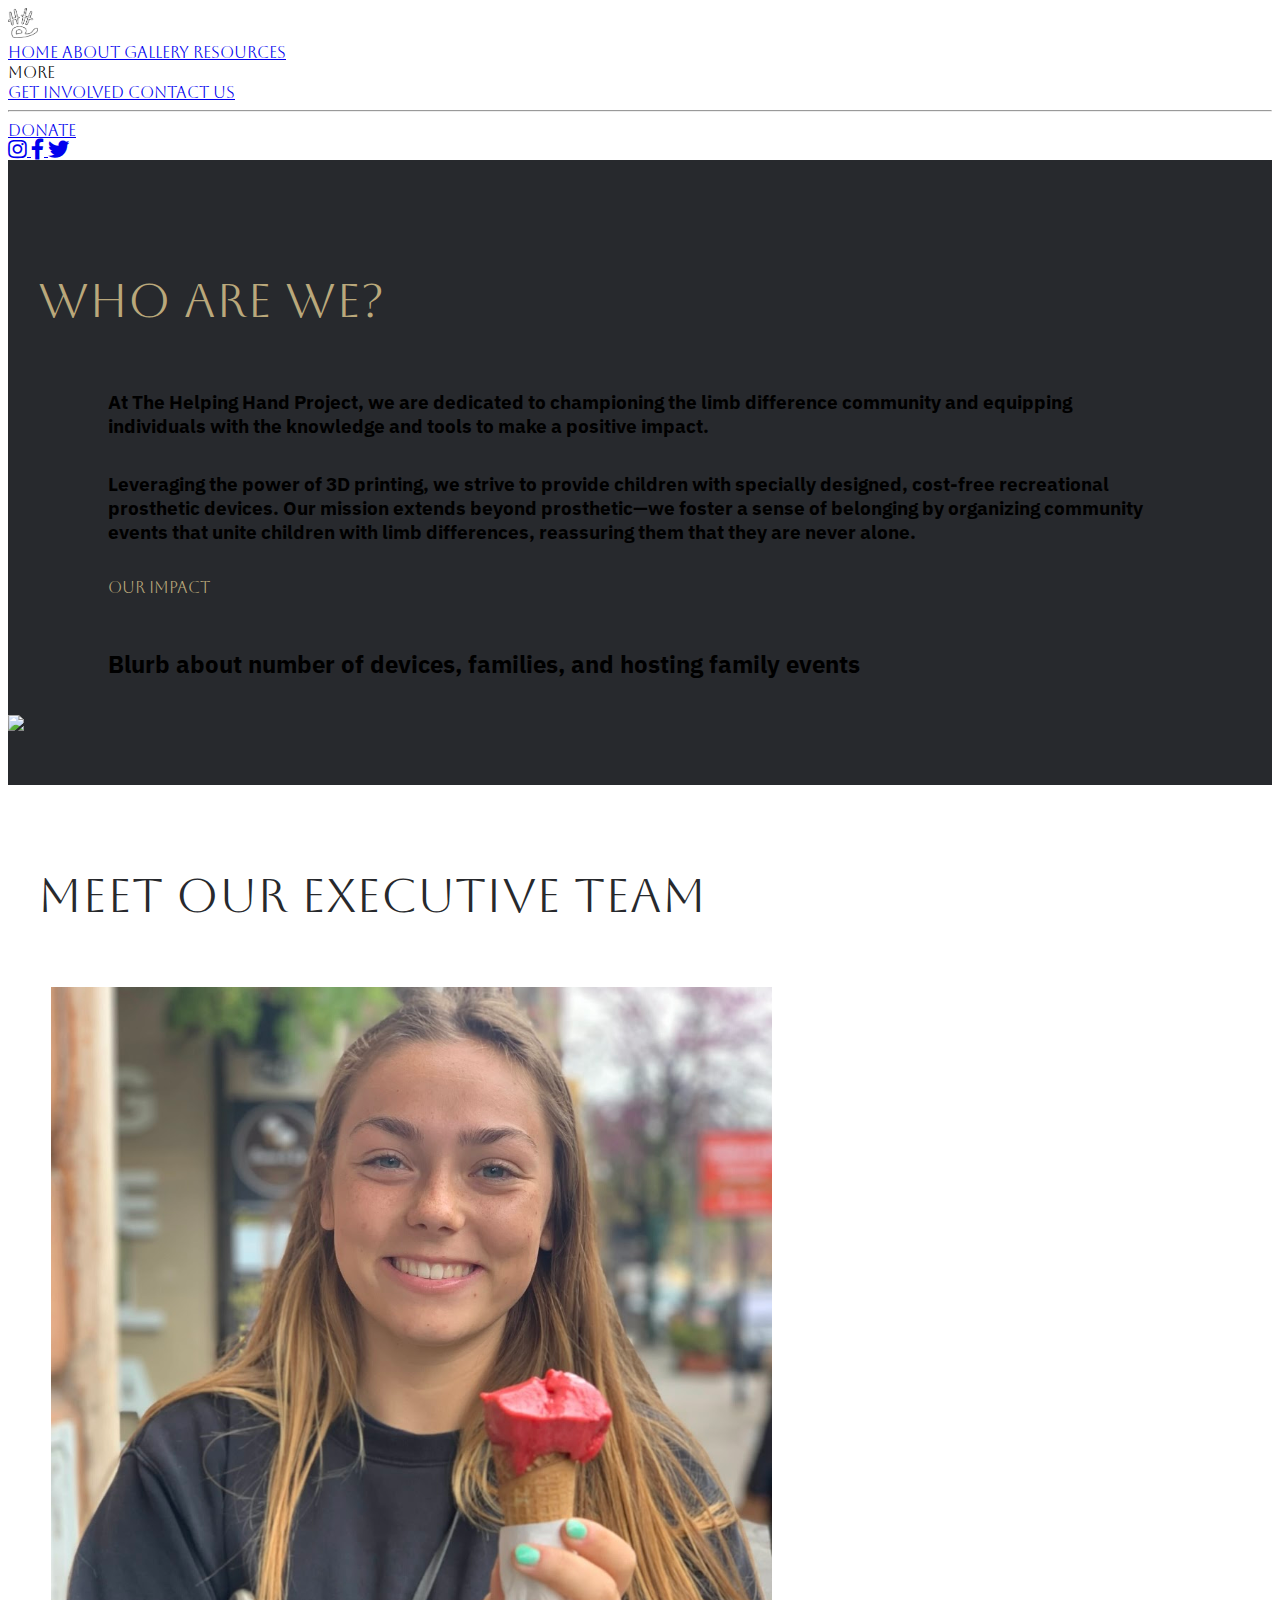
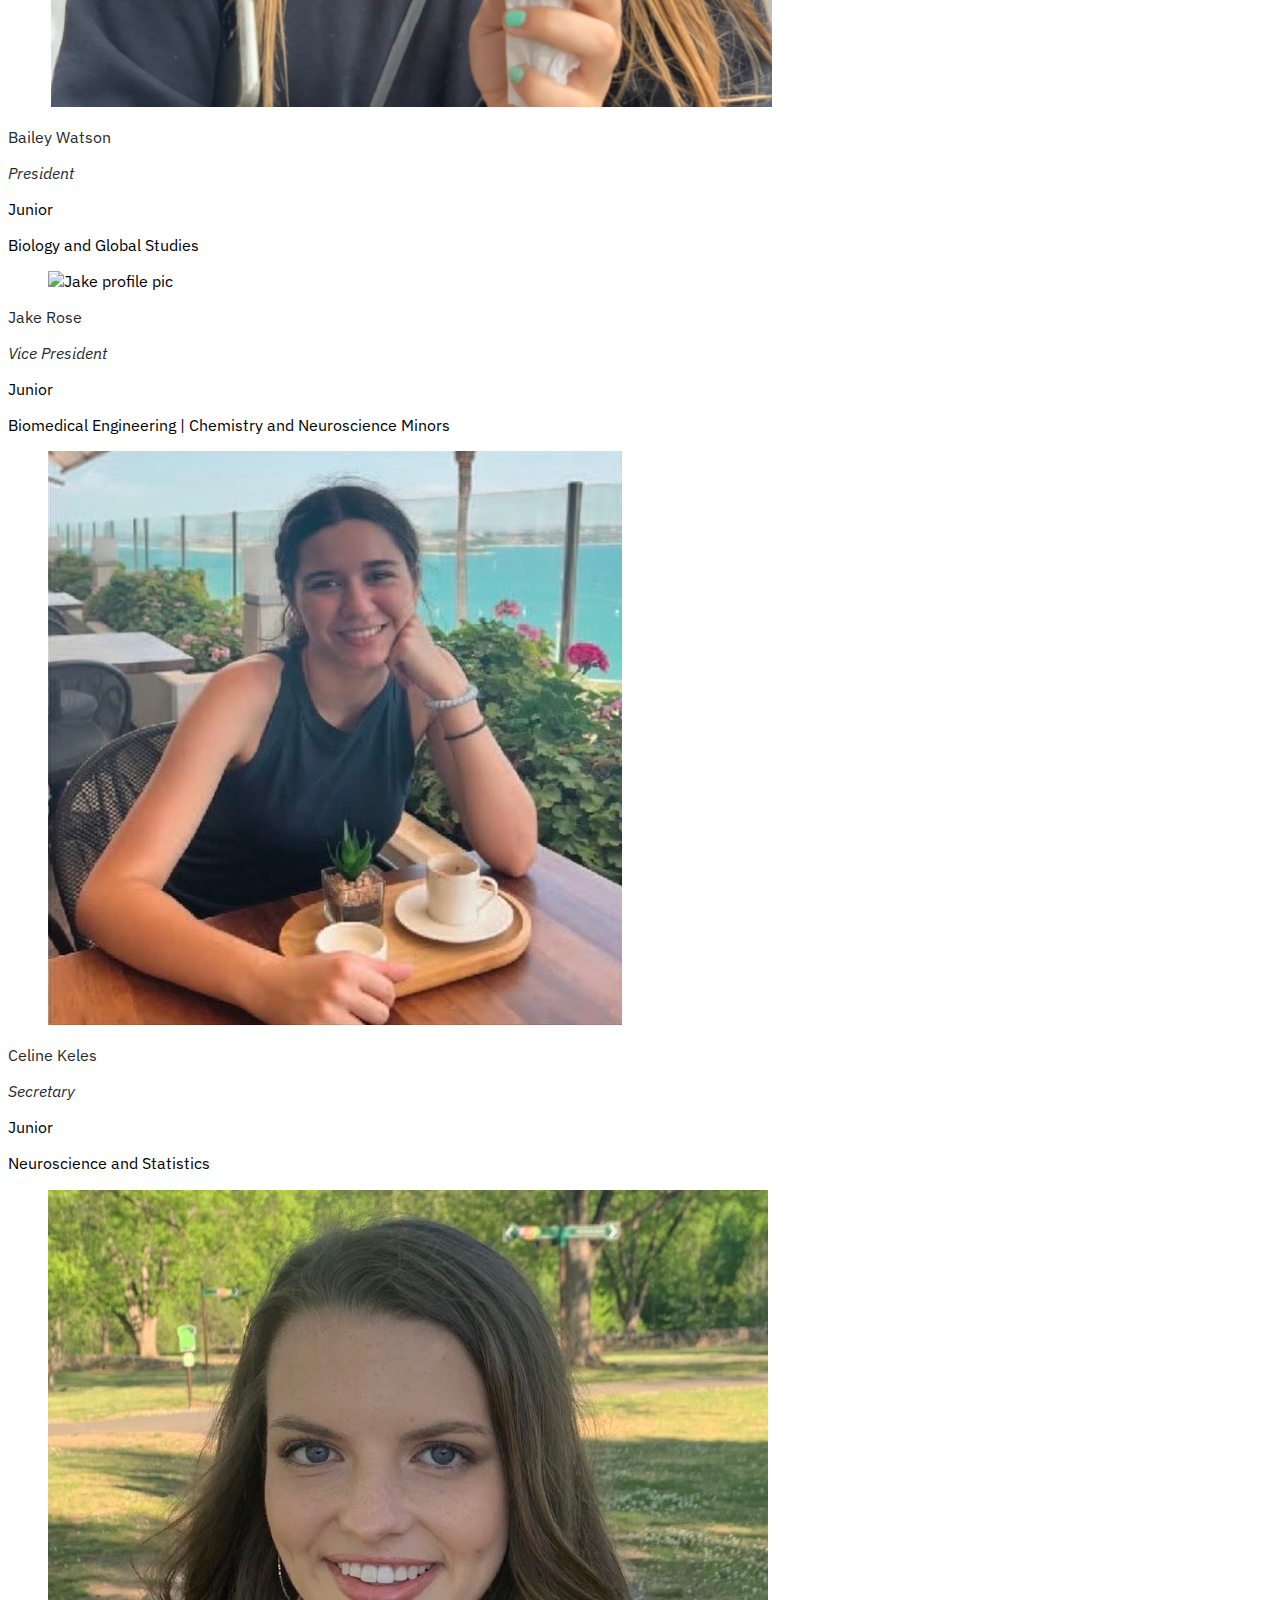
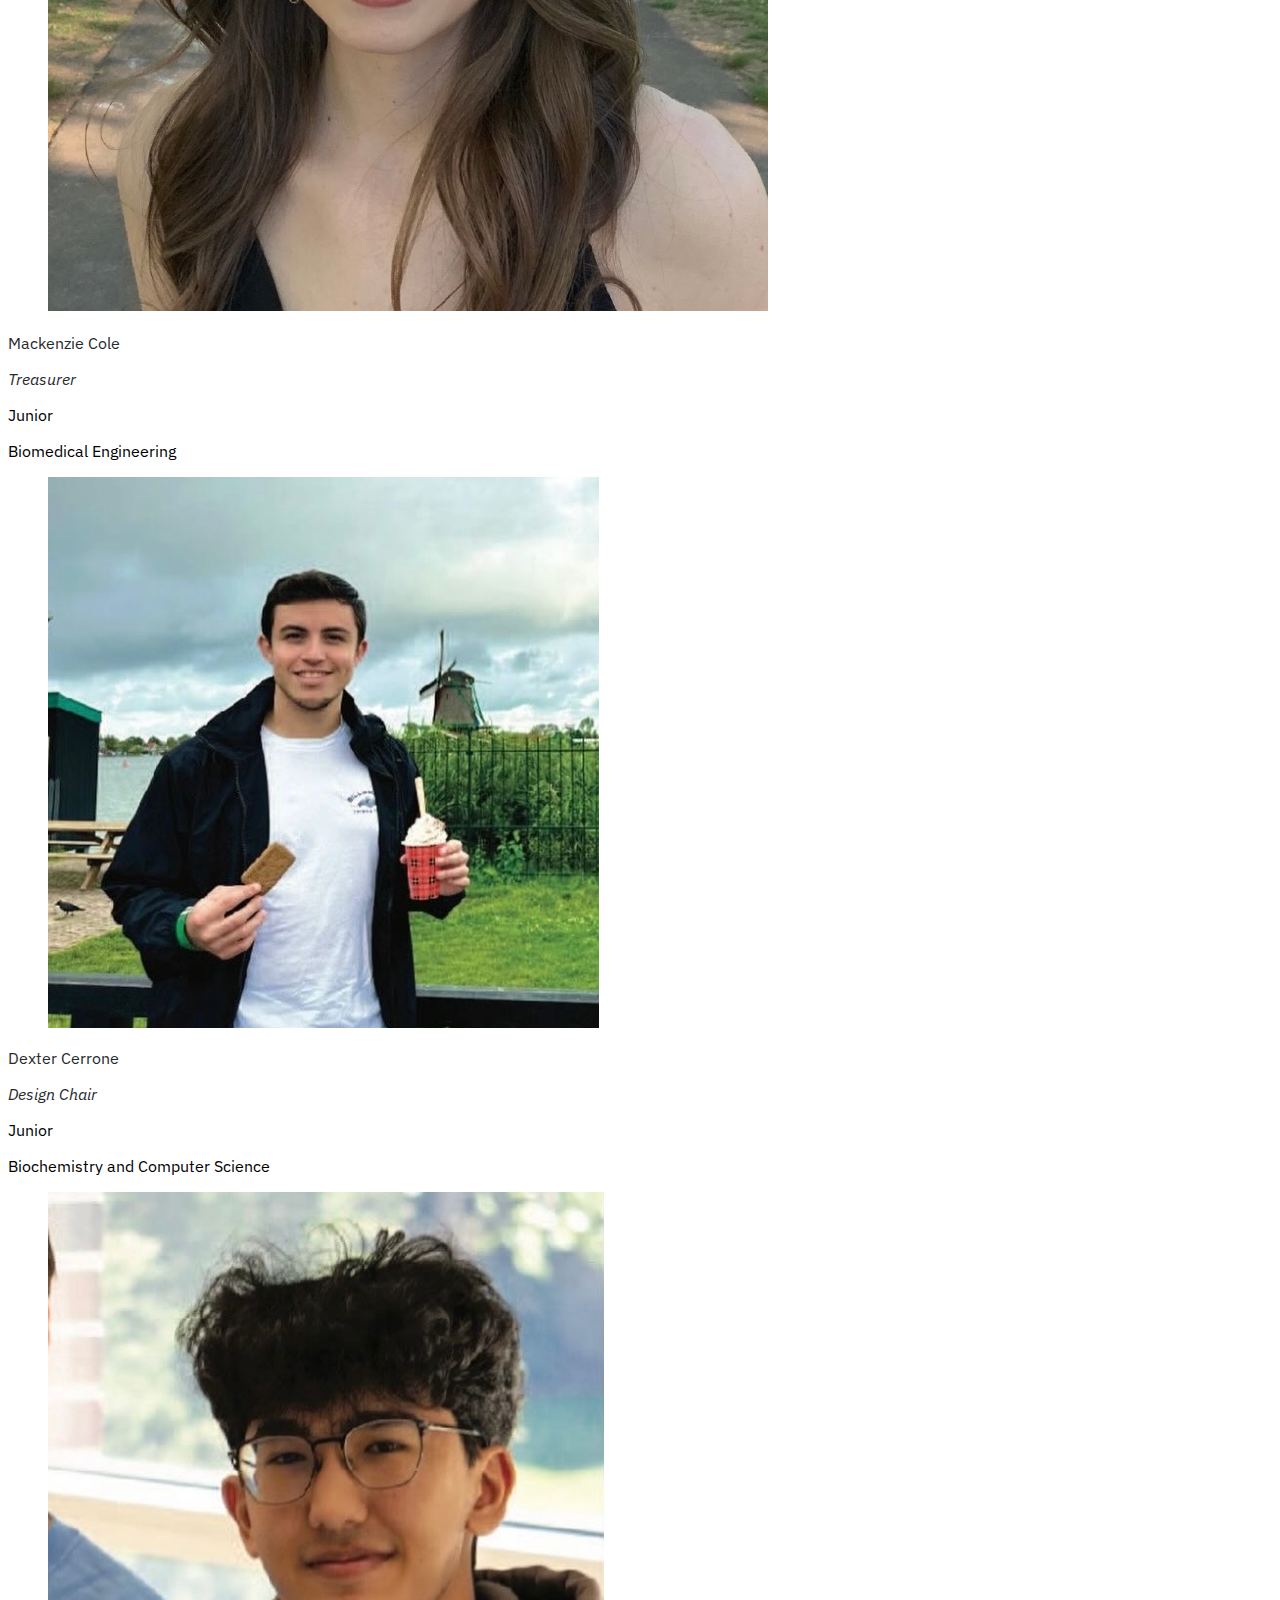
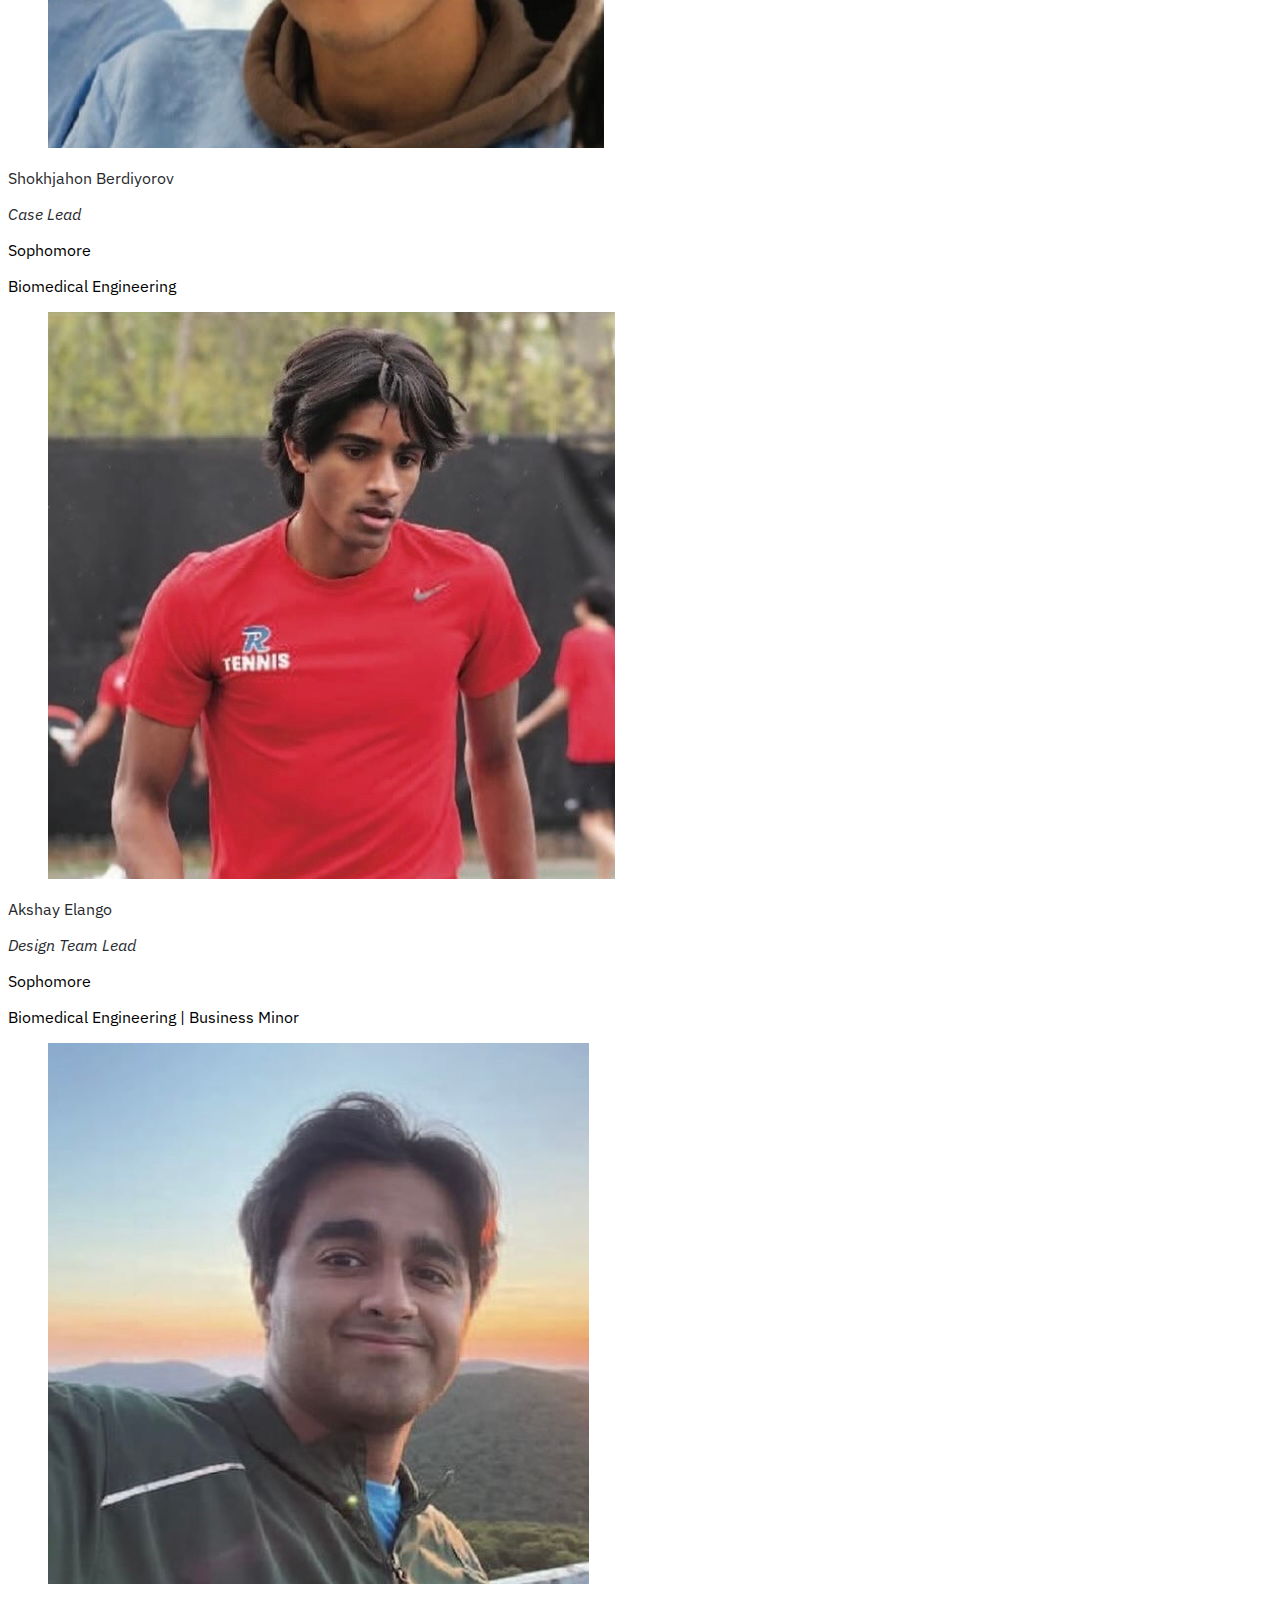
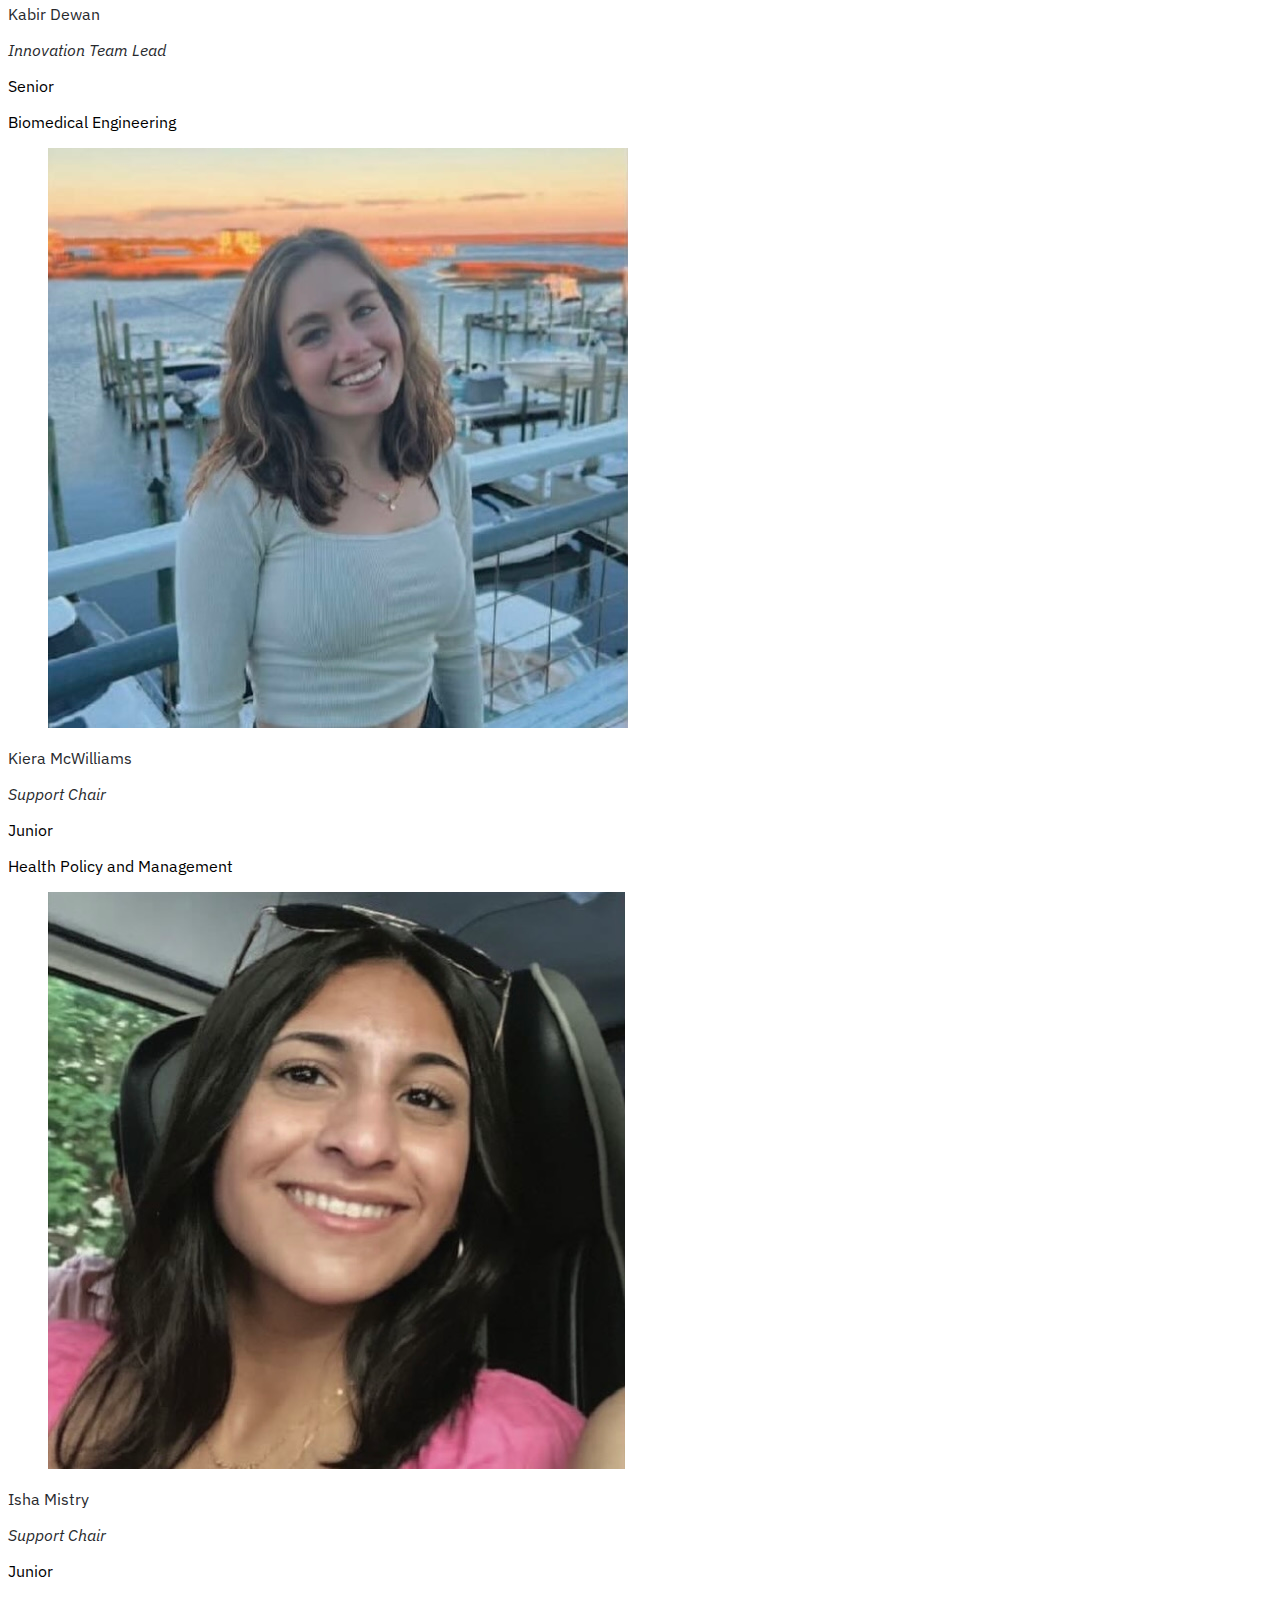
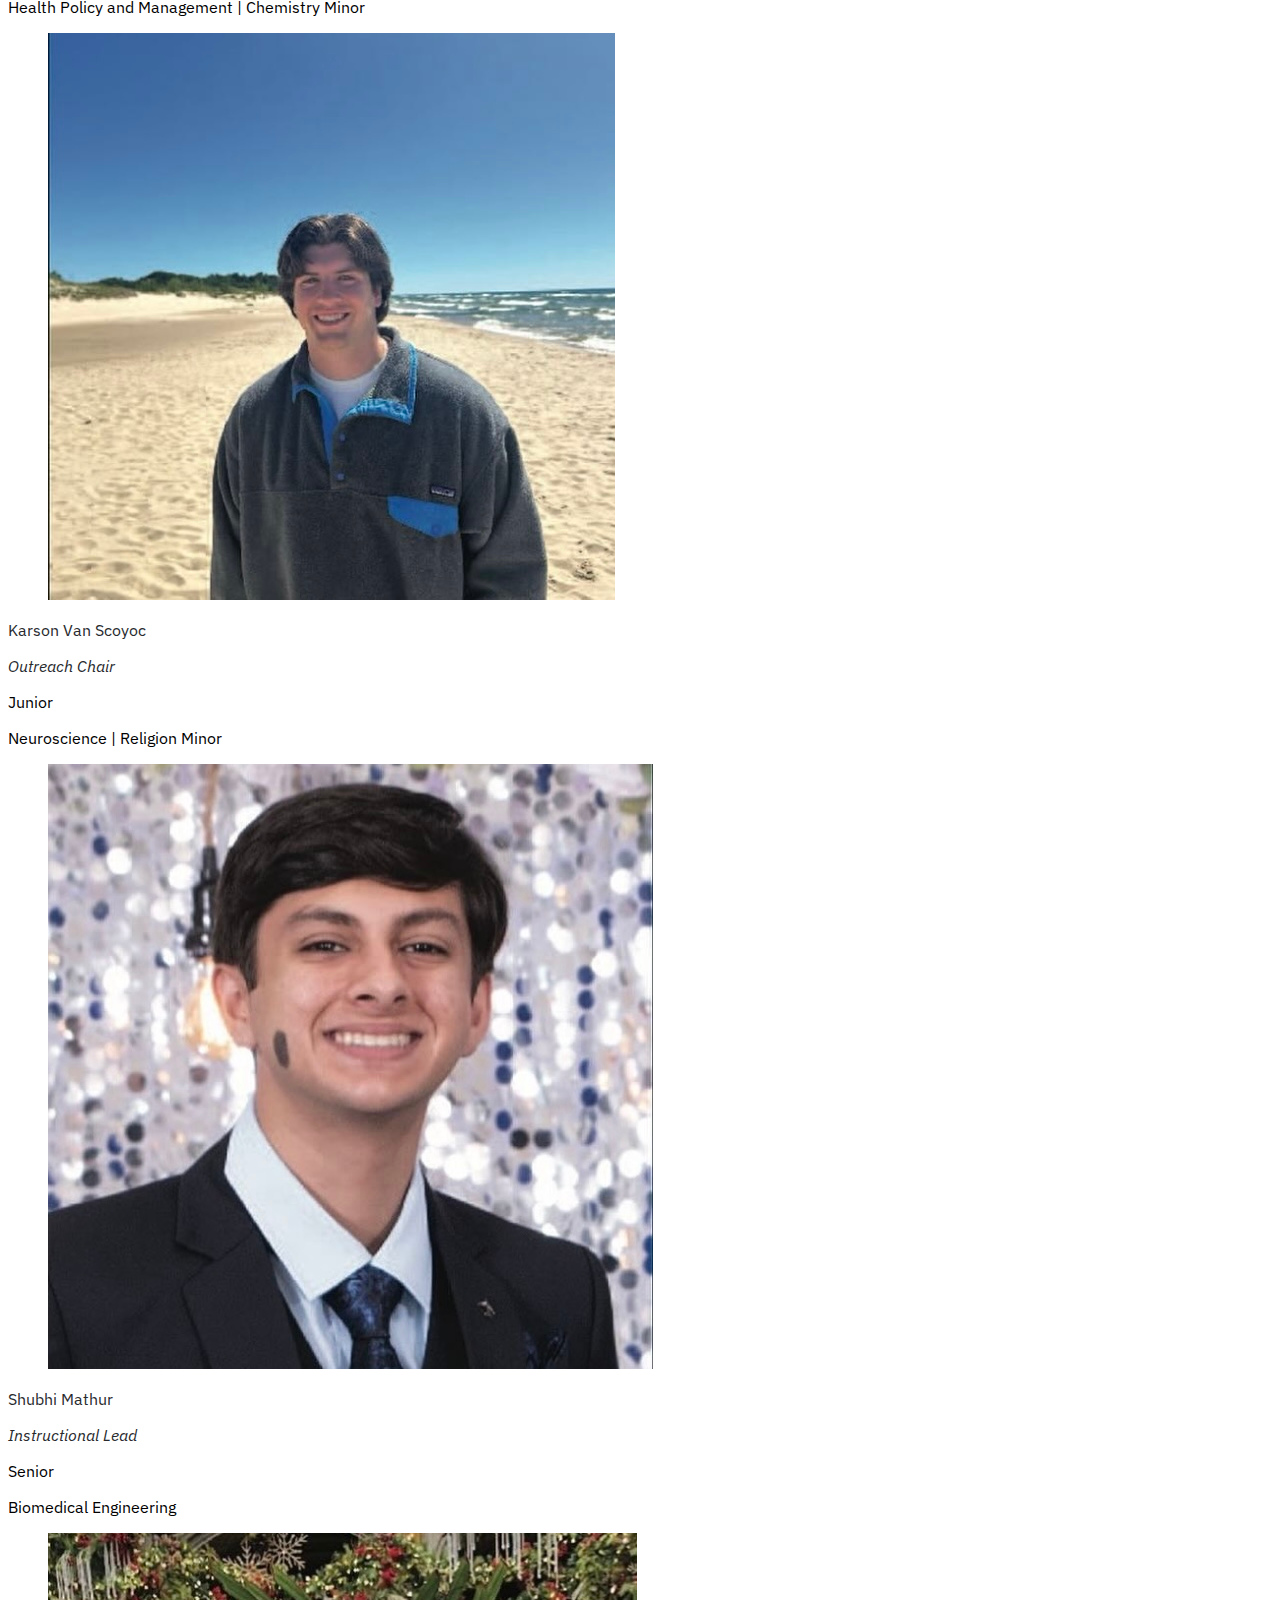
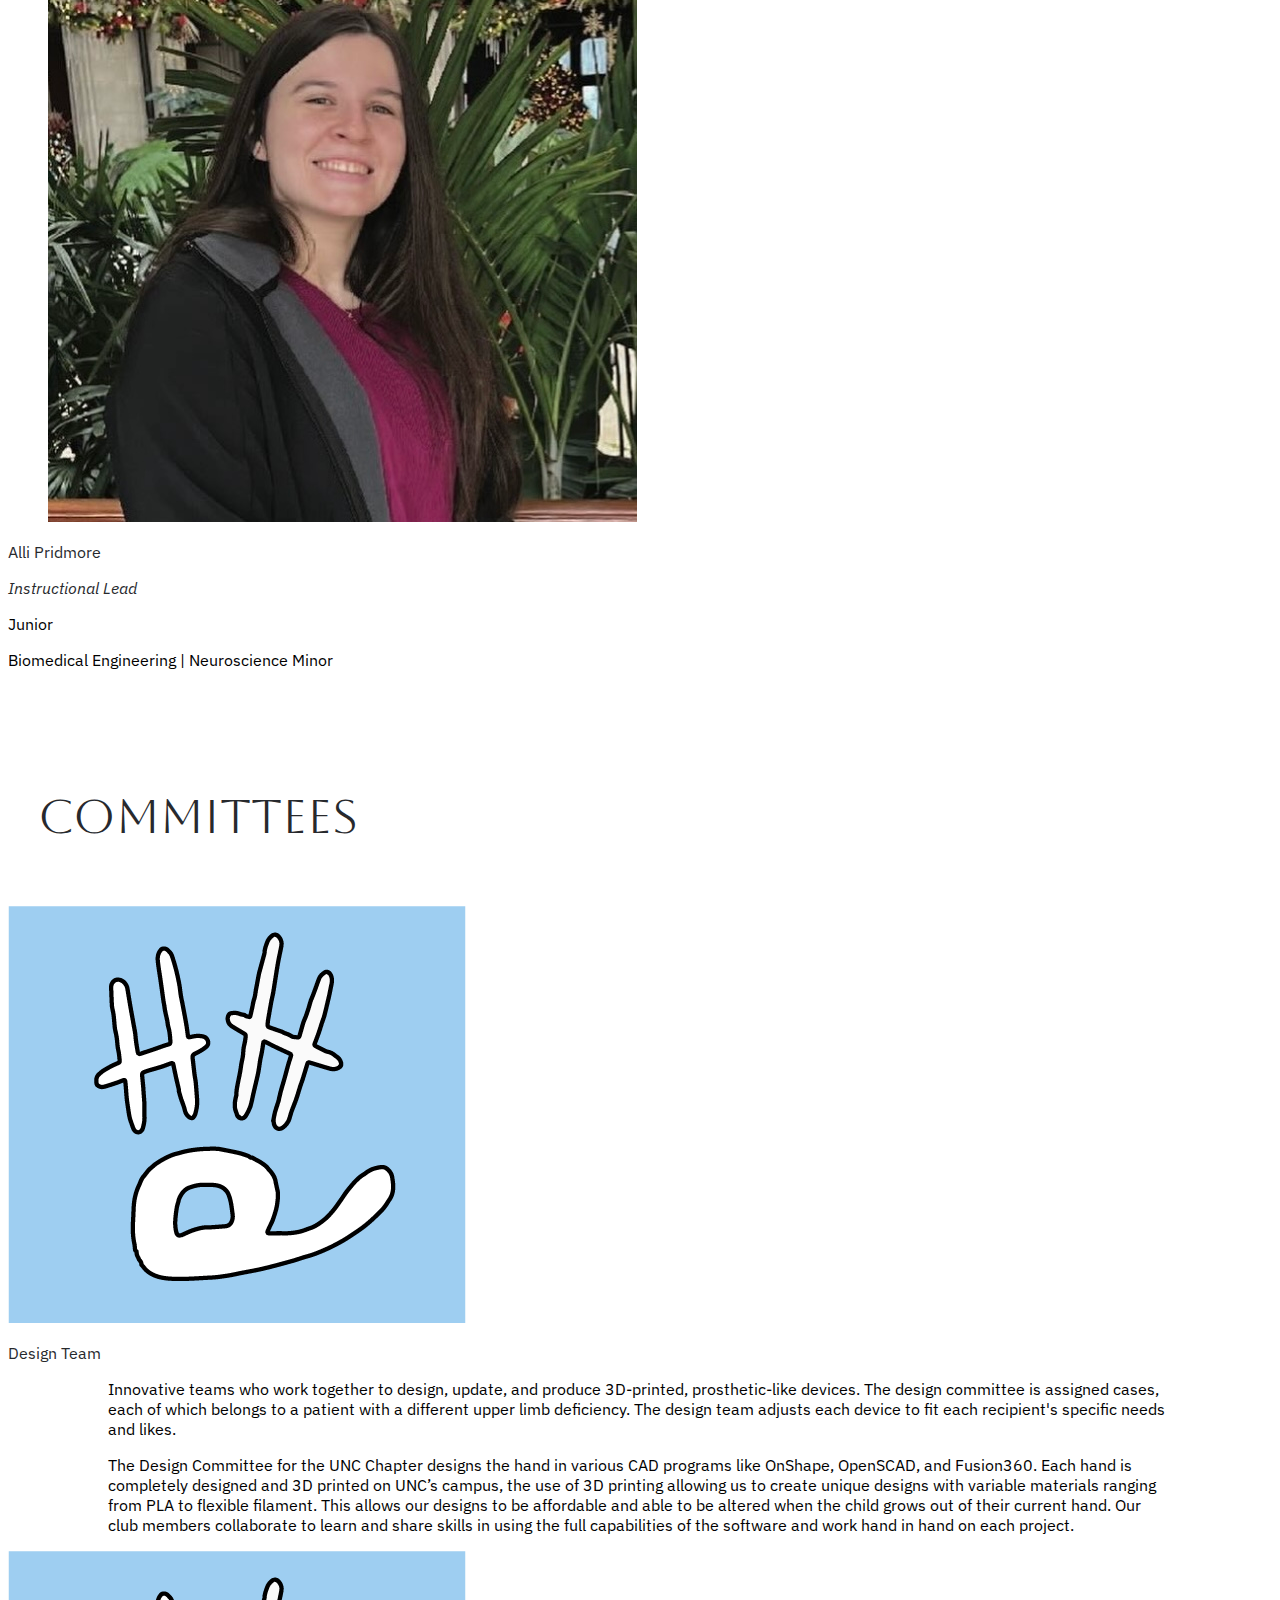
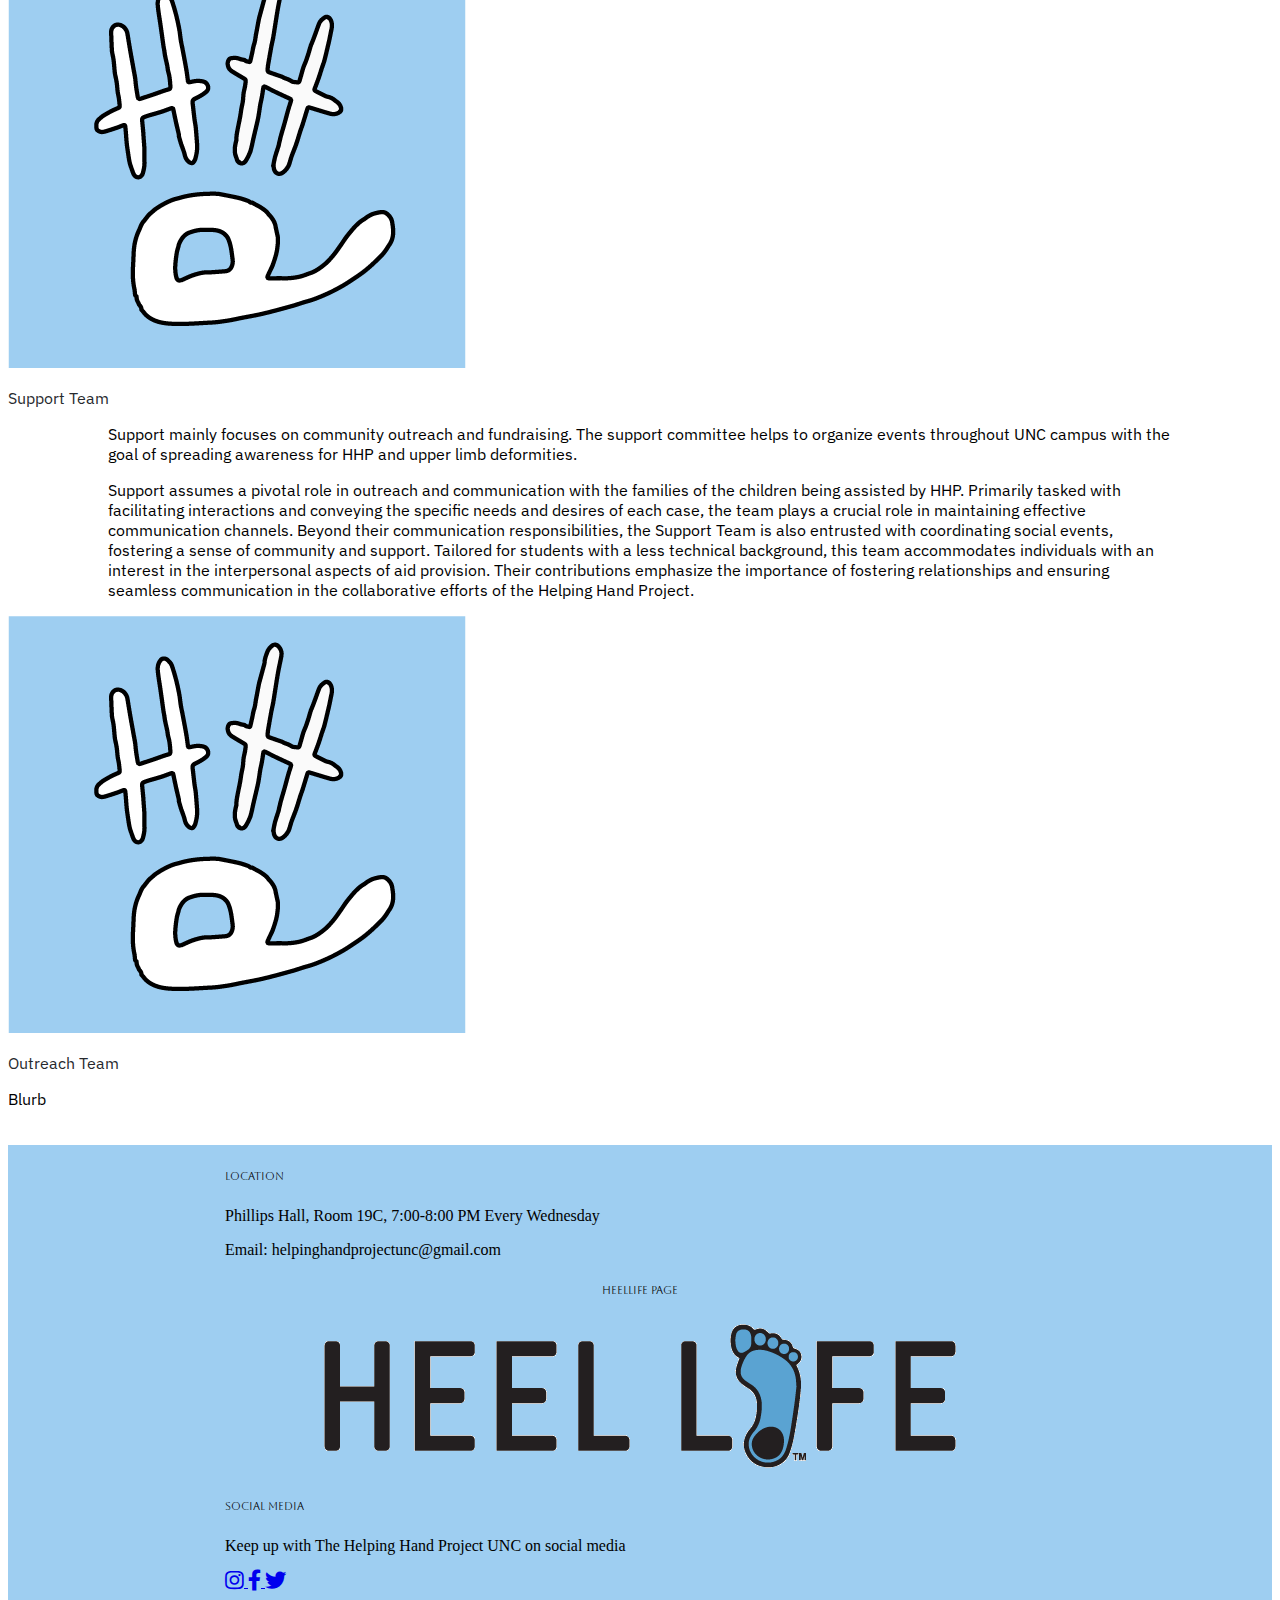
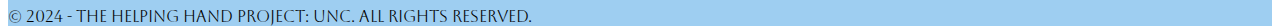
==== commit 53b06904: "Update links and exec photos" ====
--- a/about.html
+++ b/about.html
@@ -125,7 +125,7 @@
       <div class="column"></div>
       <div class="column ml-6 mr-6">
         <figure class="mobileimage">
-          <img src="images/profile_placeholder.jpeg" alt="temporary profile pic" />
+          <img src="images/headshots/bailey.png" alt="Bailey profile pic" />
         </figure>
         <figcaption class="mt-2 is-size-5 is-size-6-touch has-text-weight-bold darktext">Bailey Watson</figcaption>
         <div>
@@ -142,7 +142,7 @@
     <div class="columns">
       <div class="column ml-6 mr-6">
         <figure class="mobileimage">
-          <img src="images/profile_placeholder.jpeg" alt="temporary profile pic" />
+          <img src="images/headshots/jake.jpg" alt="Jake profile pic" />
         </figure>
         <figcaption class="mt-2 is-size-5 is-size-6-touch has-text-weight-bold darktext">Jake Rose</figcaption>
         <div>
@@ -153,7 +153,7 @@
       </div>
       <div class="column ml-6 mr-6">
         <figure class="mobileimage">
-          <img src="images/profile_placeholder.jpeg" alt="temporary profile pic" />
+          <img src="images/headshots/celine.jpg" alt="Celine profile pic" />
         </figure>
         <figcaption class="mt-2 is-size-5 is-size-6-touch has-text-weight-bold darktext">Celine Keles</figcaption>
         <div>
@@ -164,18 +164,18 @@
       </div>
       <div class="column ml-6 mr-6">
         <figure class="mobileimage">
-          <img src="images/profile_placeholder.jpeg" alt="temporary profile pic" />
+          <img src="images/headshots/mackenzie.png" alt="Mackenzie profile pic" />
         </figure>
         <figcaption class="mt-2 is-size-5 is-size-6-touch has-text-weight-bold darktext">Mackenzie Cole</figcaption>
         <div>
           <p class="is-size-5 is-size-6-touch darktext"><em>Treasurer</em></p>
-          <p class="is-size-6 is-size-7-touch">School Year</p>
-          <p class="is-size-6 is-size-7-touch">Major Minor</p>
-        </div>
-      </div>
-      <div class="column ml-6 mr-6">
-        <figure class="mobileimage">
-          <img src="images/profile_placeholder.jpeg" alt="temporary profile pic" />
+          <p class="is-size-6 is-size-7-touch">Junior</p>
+          <p class="is-size-6 is-size-7-touch">Biomedical Engineering</p>
+        </div>
+      </div>
+      <div class="column ml-6 mr-6">
+        <figure class="mobileimage">
+          <img src="images/headshots/dexter.jpg" alt="Dexter profile pic" />
         </figure>
         <figcaption class="mt-2 is-size-5 is-size-6-touch has-text-weight-bold darktext">Dexter Cerrone</figcaption>
         <div>
@@ -191,7 +191,7 @@
     <div class="columns">
       <div class="column ml-6 mr-6">
         <figure class="mobileimage">
-          <img src="images/profile_placeholder.jpeg" alt="temporary profile pic" />
+          <img src="images/headshots/shok.jpg" alt="Shokhjahon profile pic" />
         </figure>
         <figcaption class="mt-2 is-size-5 is-size-6-touch has-text-weight-bold darktext">Shokhjahon Berdiyorov</figcaption>
         <div>
@@ -202,7 +202,7 @@
       </div>
       <div class="column ml-6 mr-6">
         <figure class="mobileimage">
-          <img src="images/profile_placeholder.jpeg" alt="temporary profile pic" />
+          <img src="images/headshots/akshay.jpg" alt="Akshay profile pic" />
         </figure>
         <figcaption class="mt-2 is-size-5 is-size-6-touch has-text-weight-bold darktext">Akshay Elango</figcaption>
         <div>
@@ -213,7 +213,7 @@
       </div>
       <div class="column ml-6 mr-6">
         <figure class="mobileimage">
-          <img src="images/profile_placeholder.jpeg" alt="temporary profile pic" />
+          <img src="images/headshots/kabir.jpg" alt="Kabir profile pic" />
         </figure>
         <figcaption class="mt-2 is-size-5 is-size-6-touch has-text-weight-bold darktext">Kabir Dewan</figcaption>
         <div>
@@ -224,7 +224,7 @@
       </div>
       <div class="column ml-6 mr-6">
         <figure class="mobileimage">
-          <img src="images/profile_placeholder.jpeg" alt="temporary profile pic" />
+          <img src="images/headshots/kiera.jpg" alt="Kiera profile pic" />
         </figure>
         <figcaption class="mt-2 is-size-5 is-size-6-touch has-text-weight-bold darktext">Kiera McWilliams</figcaption>
         <div>
@@ -240,7 +240,7 @@
     <div class="columns">
       <div class="column ml-6 mr-6">
         <figure class="mobileimage">
-          <img src="images/profile_placeholder.jpeg" alt="temporary profile pic" />
+          <img src="images/headshots/isha.jpg" alt="Isha profile pic" />
         </figure>
         <figcaption class="mt-2 is-size-5 is-size-6-touch has-text-weight-bold darktext">Isha Mistry</figcaption>
         <div>
@@ -251,7 +251,7 @@
       </div>
       <div class="column ml-6 mr-6">
         <figure class="mobileimage">
-          <img src="images/profile_placeholder.jpeg" alt="temporary profile pic" />
+          <img src="images/headshots/karson.jpg" alt="Karson profile pic" />
         </figure>
         <figcaption class="mt-2 is-size-5 is-size-6-touch has-text-weight-bold darktext">Karson Van Scoyoc</figcaption>
         <div>
@@ -262,7 +262,7 @@
       </div>
       <div class="column ml-6 mr-6">
         <figure class="mobileimage">
-          <img src="images/profile_placeholder.jpeg" alt="temporary profile pic" />
+          <img src="images/headshots/shubhi.jpg" alt="Shubhi profile pic" />
         </figure>
         <figcaption class="mt-2 is-size-5 is-size-6-touch has-text-weight-bold darktext">Shubhi Mathur</figcaption>
         <div>
@@ -273,7 +273,7 @@
       </div>
       <div class="column ml-6 mr-6">
         <figure class="mobileimage">
-          <img src="images/profile_placeholder.jpeg" alt="temporary profile pic" />
+          <img src="images/headshots/alli.jpg" alt="Alli profile pic" />
         </figure>
         <figcaption class="mt-2 is-size-5 is-size-6-touch has-text-weight-bold darktext">Alli Pridmore</figcaption>
         <div>
@@ -290,12 +290,14 @@
     <div class="has-text-centered pl-4 pr-4">
       <img src="images/hhp_logo.png">
       <p class="is-size-5 is-size-6-touch has-text-weight-bold darktext">Design Team</p>
-      <p>Blurb</p>
+      <p class="indexleft indexright is-size-7-touch">Innovative teams who work together to design, update, and produce 3D-printed, prosthetic-like devices. The design committee is assigned cases, each of which belongs to a patient with a different upper limb deficiency. The design team adjusts each device to fit each recipient's specific needs and likes.</p>
+      <p class="indexleft indexright is-size-7-touch">The Design Committee for the UNC Chapter designs the hand in various CAD programs like OnShape, OpenSCAD, and Fusion360. Each hand is completely designed and 3D printed on UNC’s campus, the use of 3D printing allowing us to create unique designs with variable materials ranging from PLA to flexible filament. This allows our designs to be affordable and able to be altered when the child grows out of their current hand. Our club members collaborate to learn and share skills in using the full capabilities of the software and work hand in hand on each project.</p>
     </div>
     <div class="has-text-centered pt-6 pl-4 pr-4">
       <img src="images/hhp_logo.png">
       <p class="is-size-5 is-size-6-touch has-text-weight-bold darktext">Support Team</p>
-      <p>Blurb</p>
+      <p class="indexleft indexright is-size-7-touch">Support mainly focuses on community outreach and fundraising. The support committee helps to organize events throughout UNC campus with the goal of spreading awareness for HHP and upper limb deformities.</p>
+      <p class="indexleft indexright is-size-7-touch">Support assumes a pivotal role in outreach and communication with the families of the children being assisted by HHP. Primarily tasked with facilitating interactions and conveying the specific needs and desires of each case, the team plays a crucial role in maintaining effective communication channels. Beyond their communication responsibilities, the Support Team is also entrusted with coordinating social events, fostering a sense of community and support. Tailored for students with a less technical background, this team accommodates individuals with an interest in the interpersonal aspects of aid provision. Their contributions emphasize the importance of fostering relationships and ensuring seamless communication in the collaborative efforts of the Helping Hand Project.</p>
     </div>
     <div class="has-text-centered pt-6 pl-4 pr-4 pb-6">
       <img src="images/hhp_logo.png">
--- a/css/style.css
+++ b/css/style.css
@@ -234,7 +234,7 @@
 }
 
 .smallImg {
-    max-width: 50%;
+    max-width: 90%;
 }
 
 @media only screen and (min-width: 768px) {
@@ -243,3 +243,15 @@
     }
 }
 
+@media only screen and (max-width: 1024px) {
+    .mobileimage {
+        width: 10.313 rem;
+        height: 10.313 rem;
+    }
+}
+
+.hero-body {
+    display: flex;
+    align-items: center;
+    justify-content: center;
+  }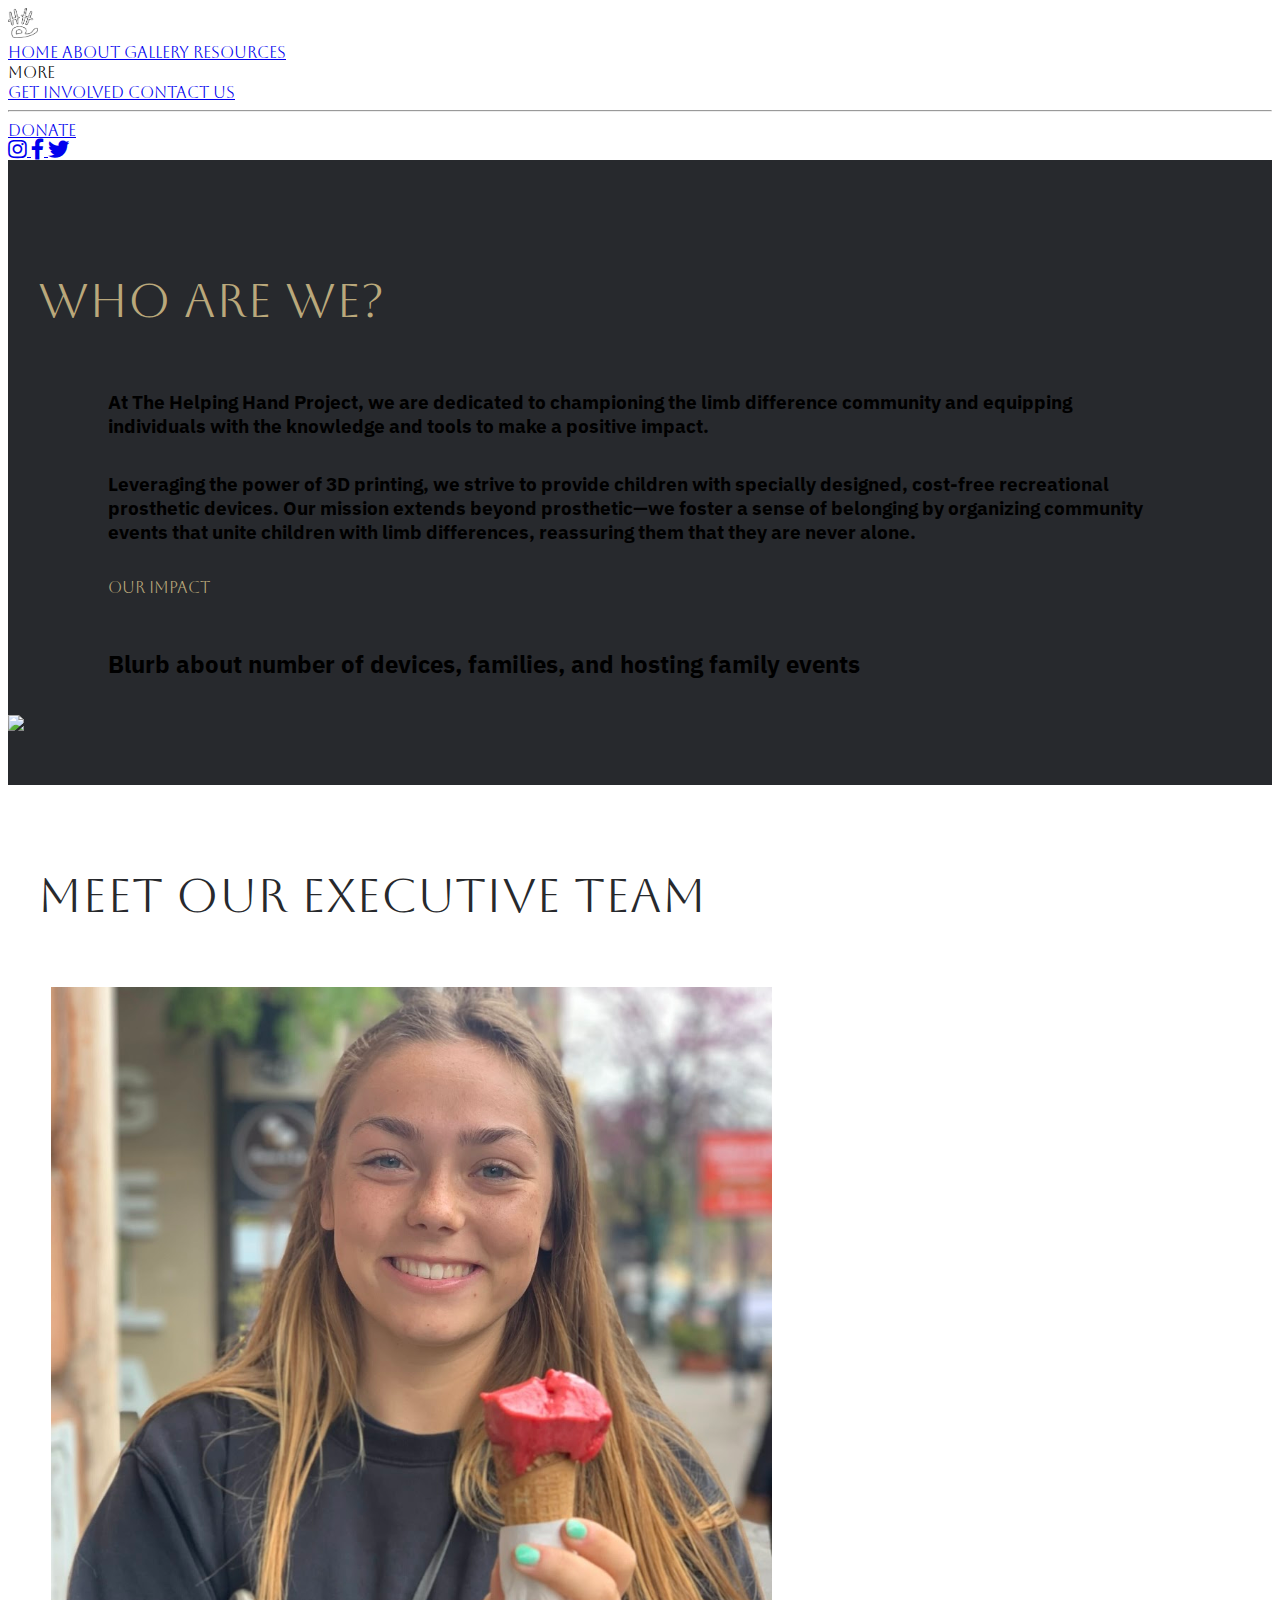
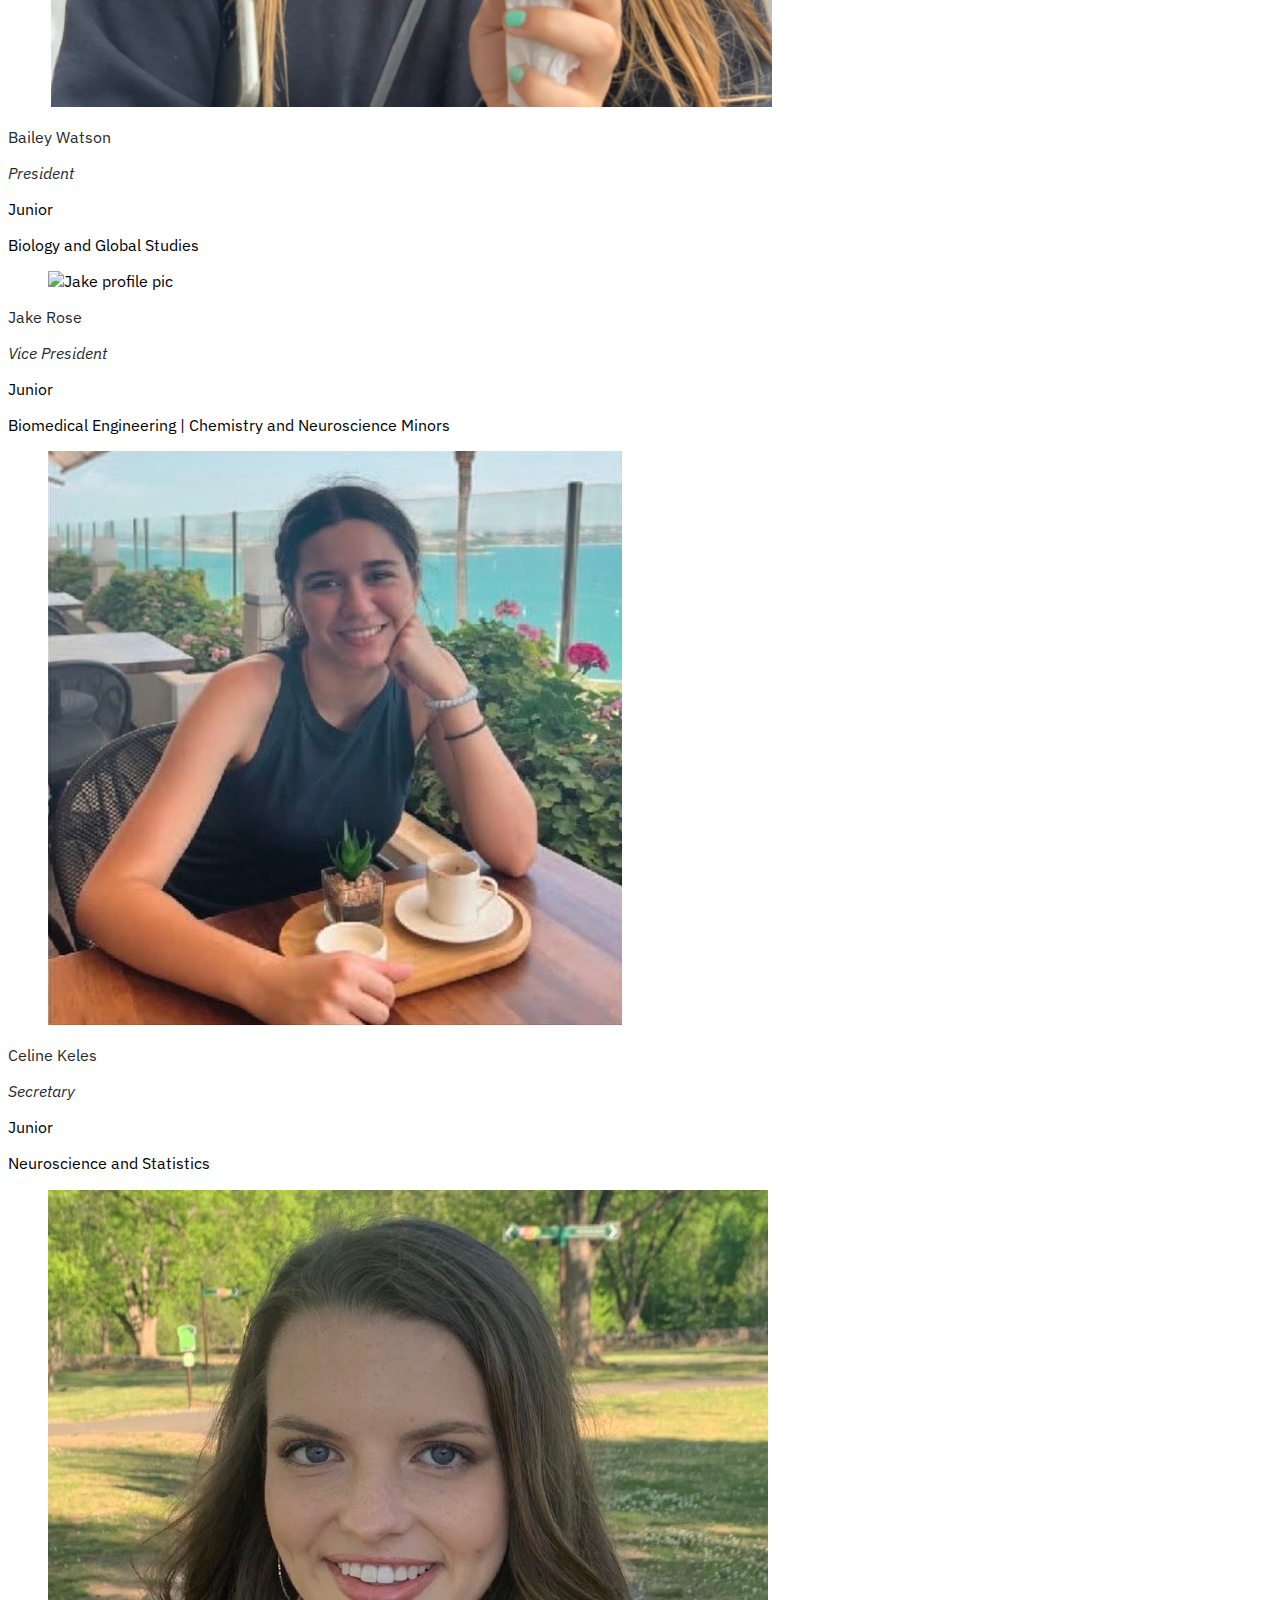
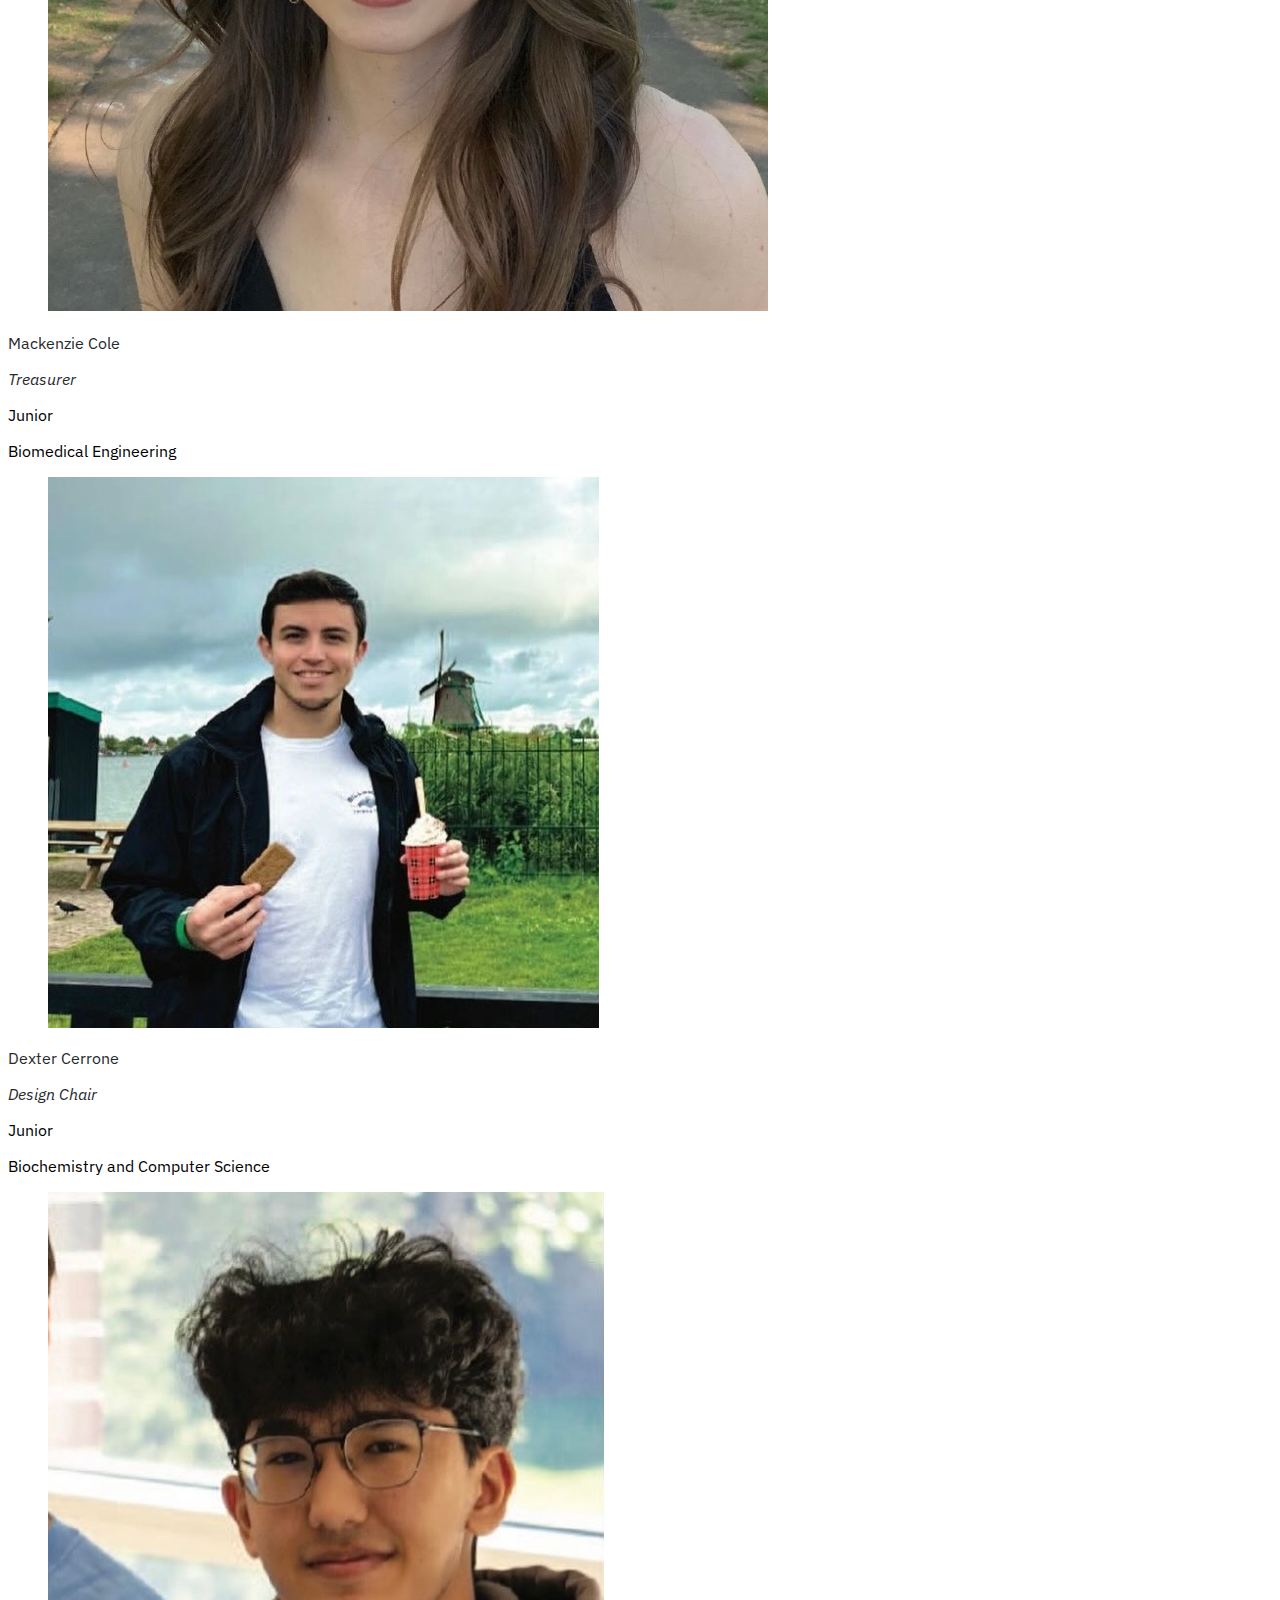
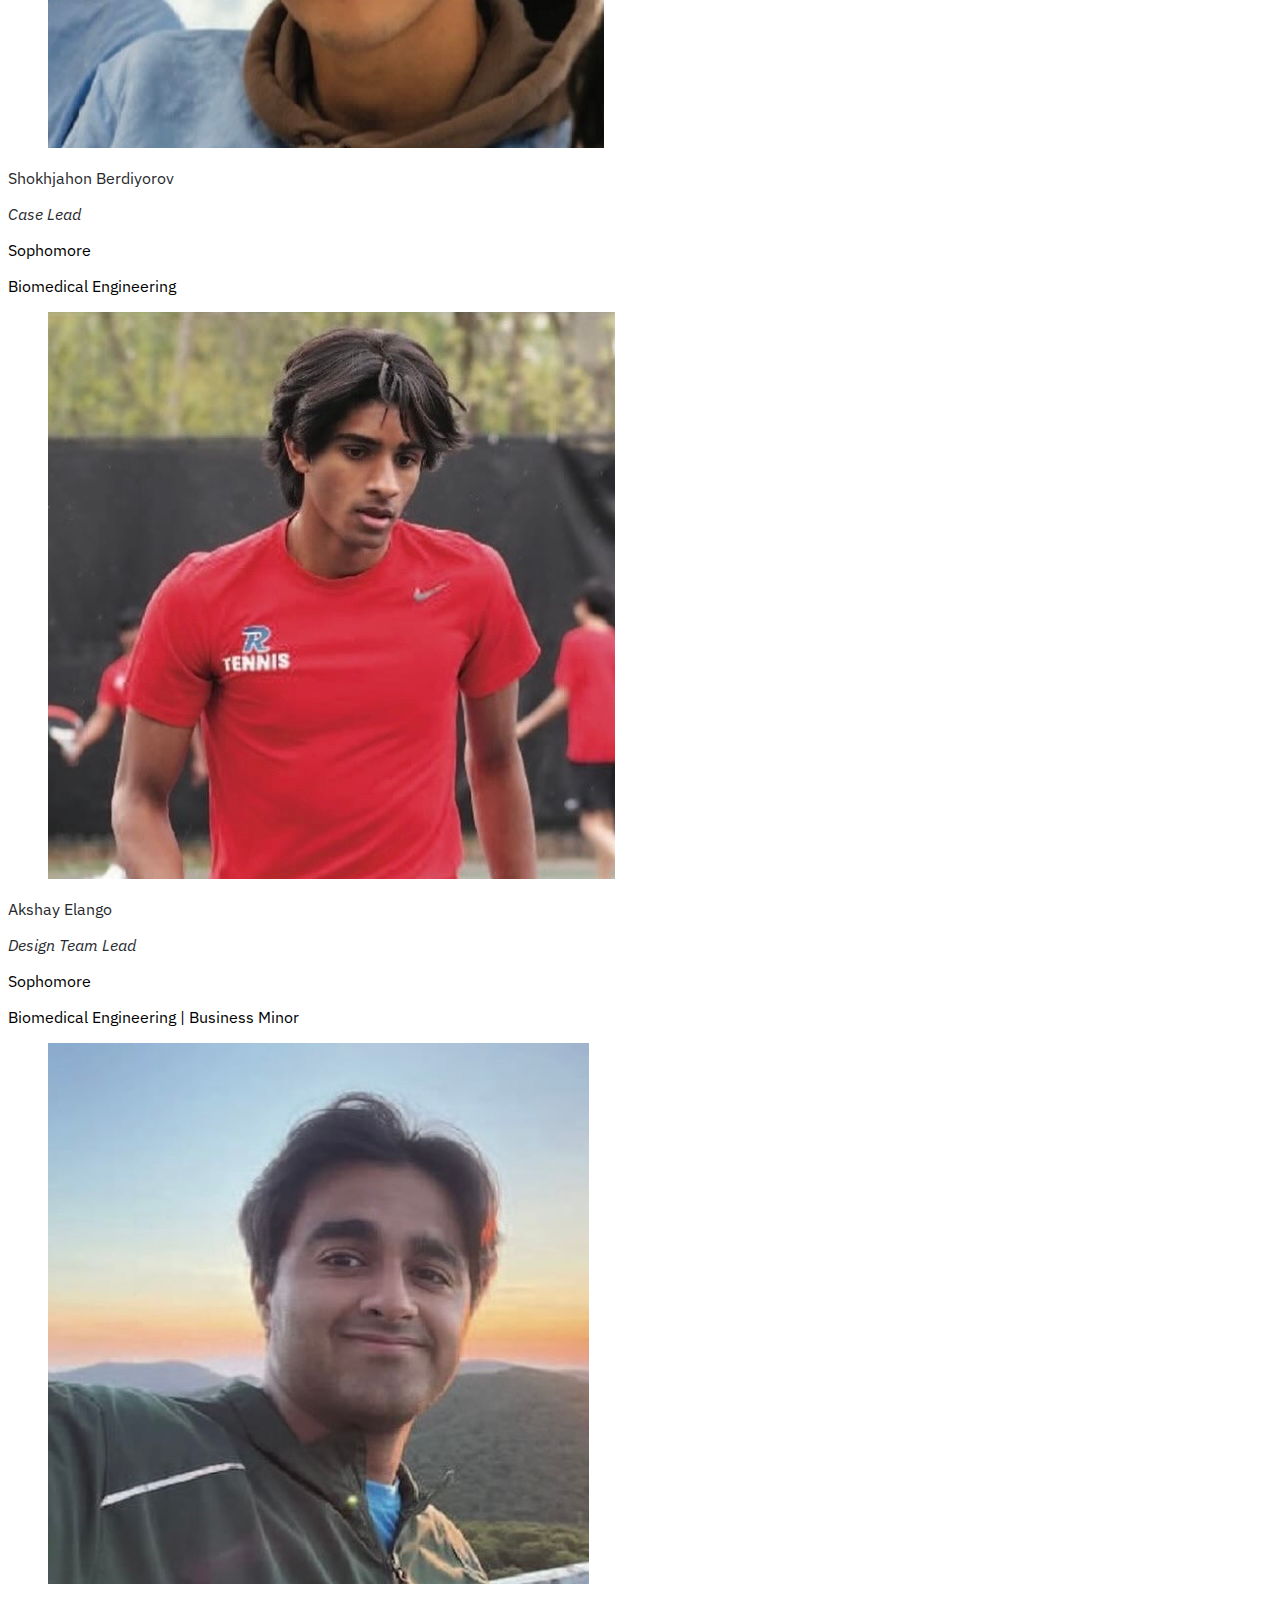
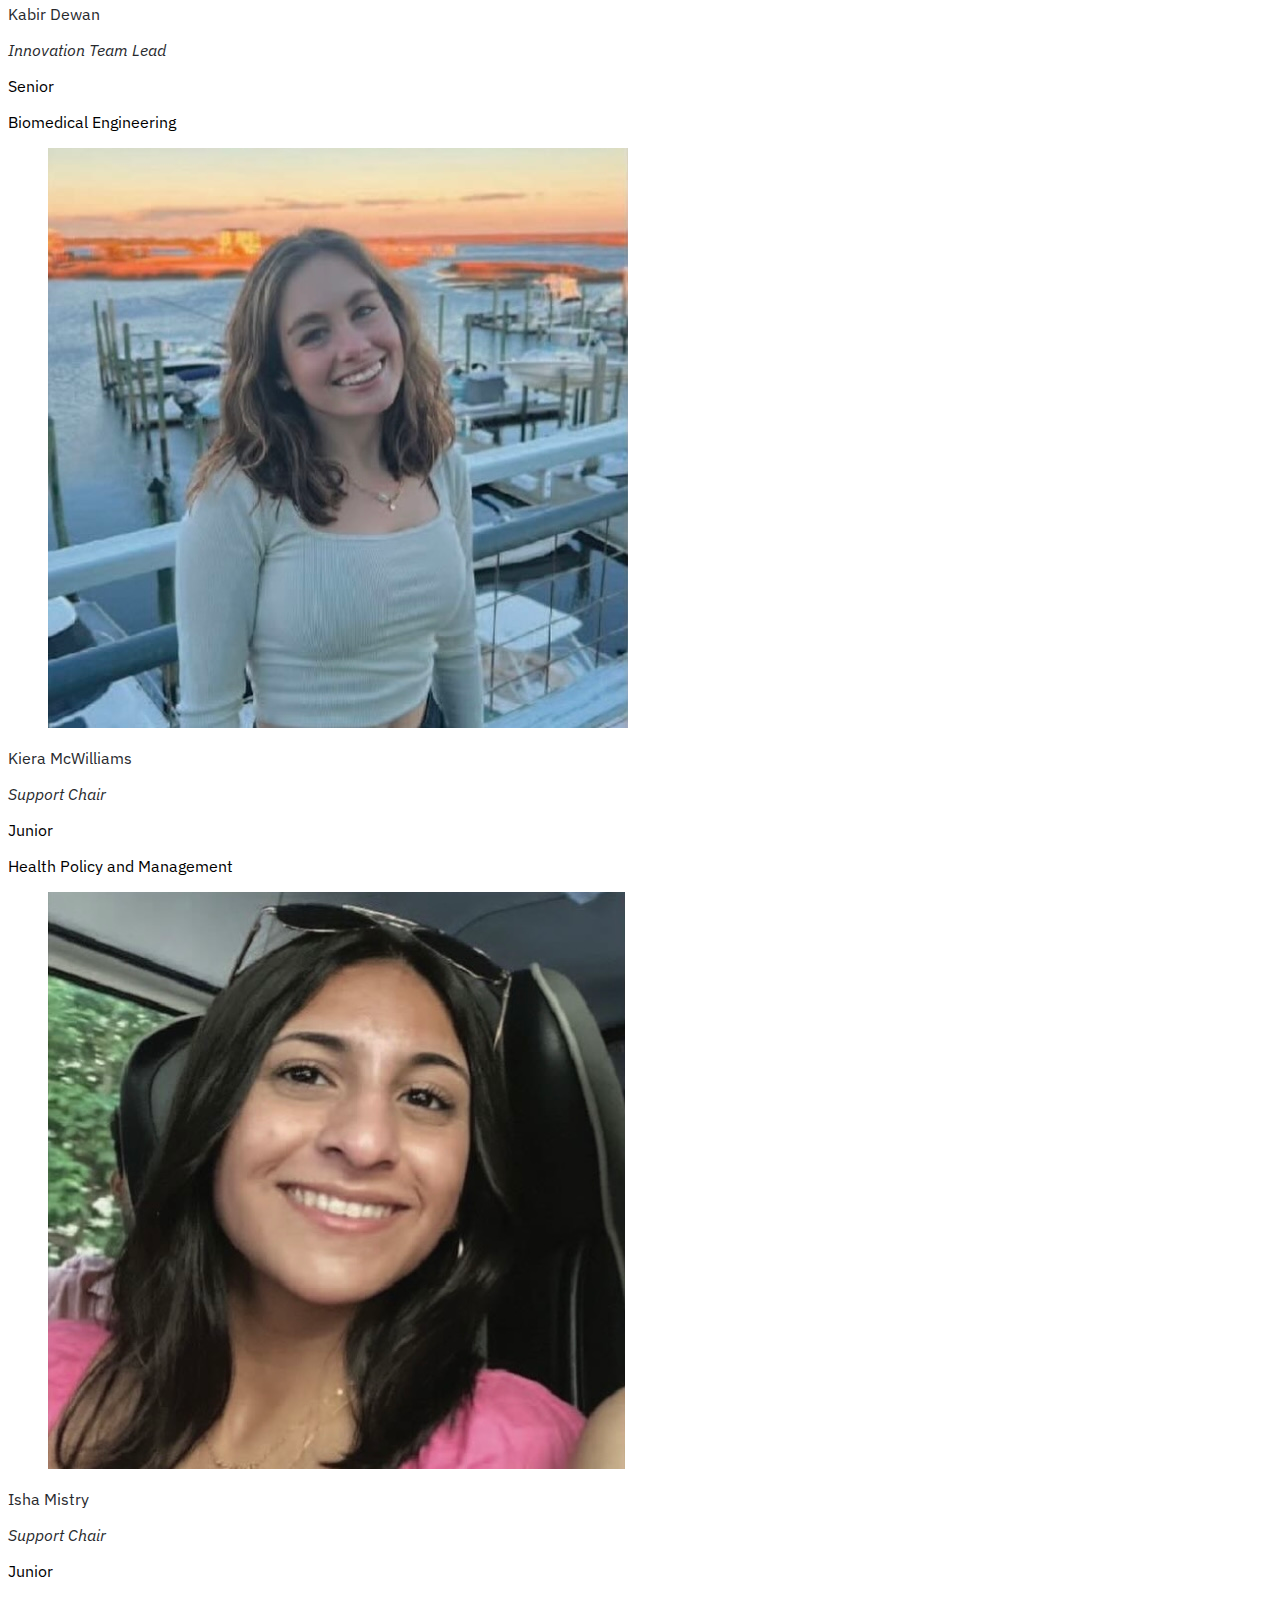
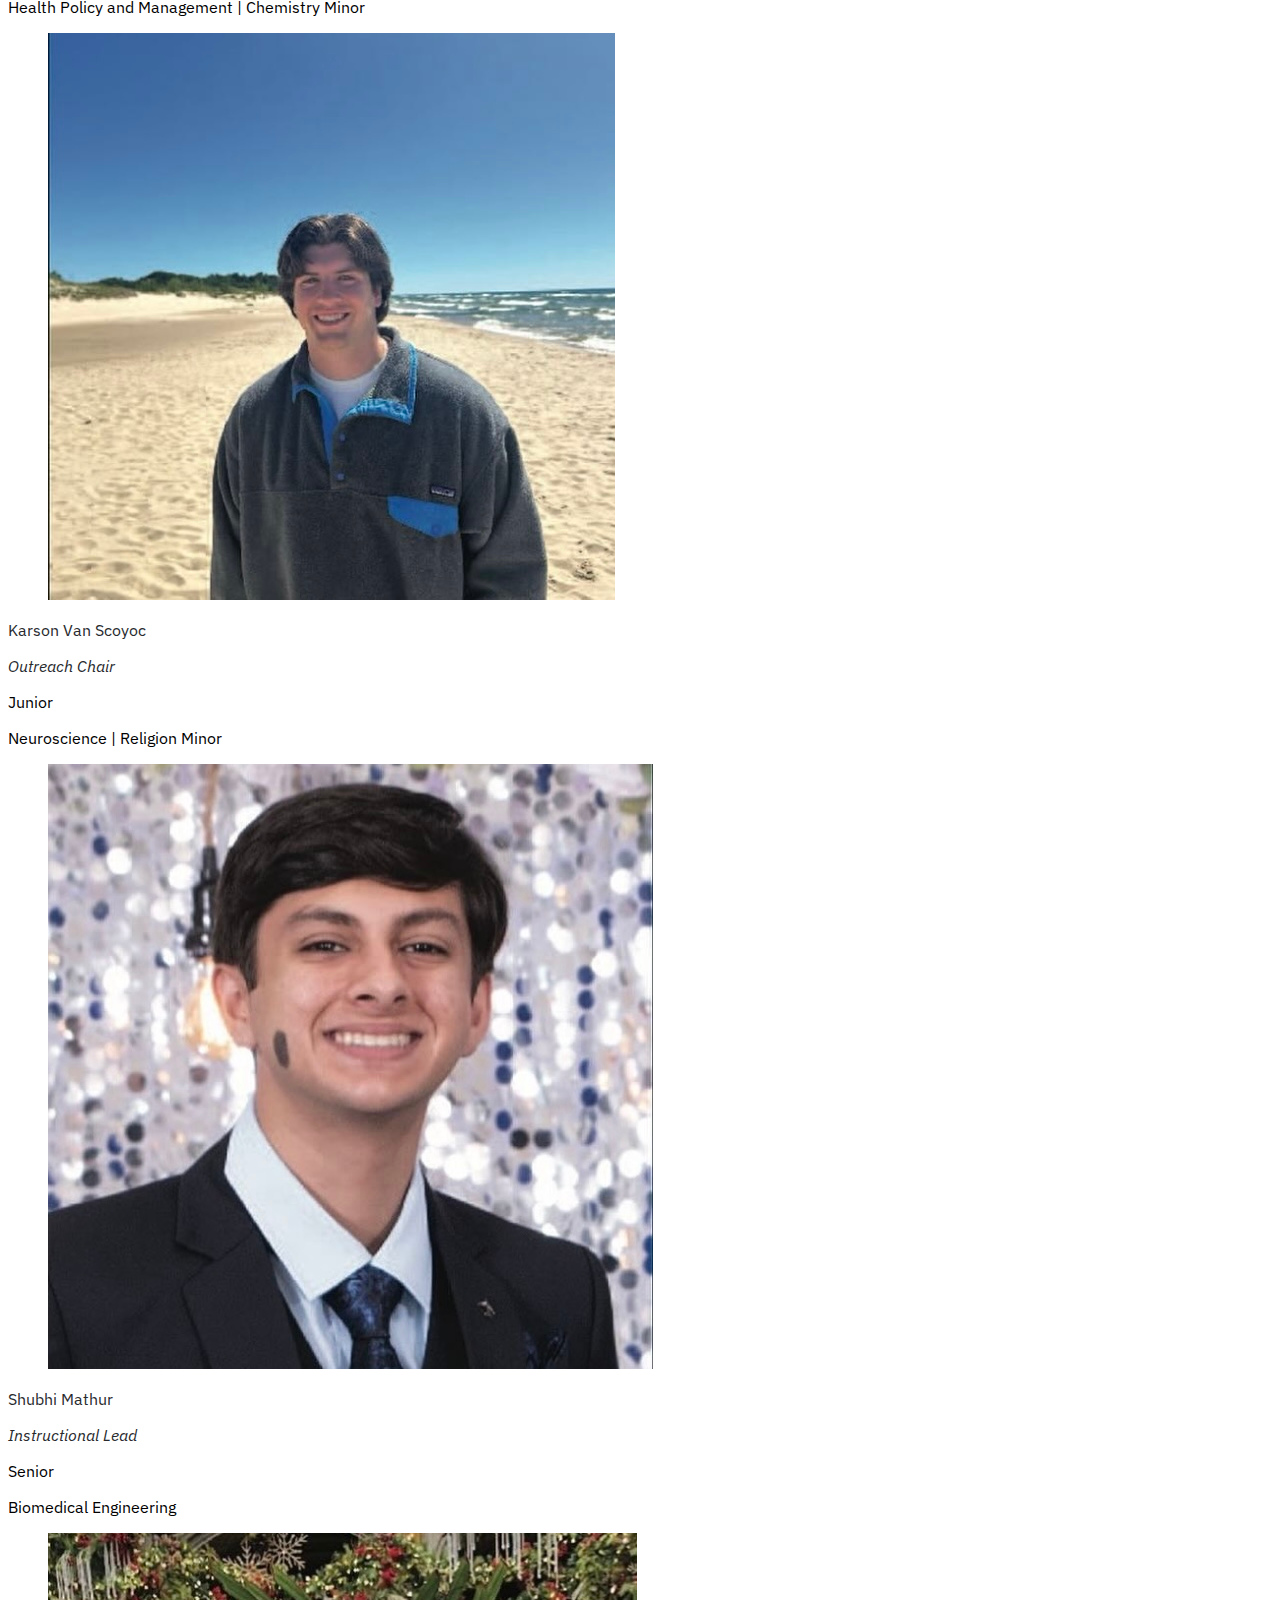
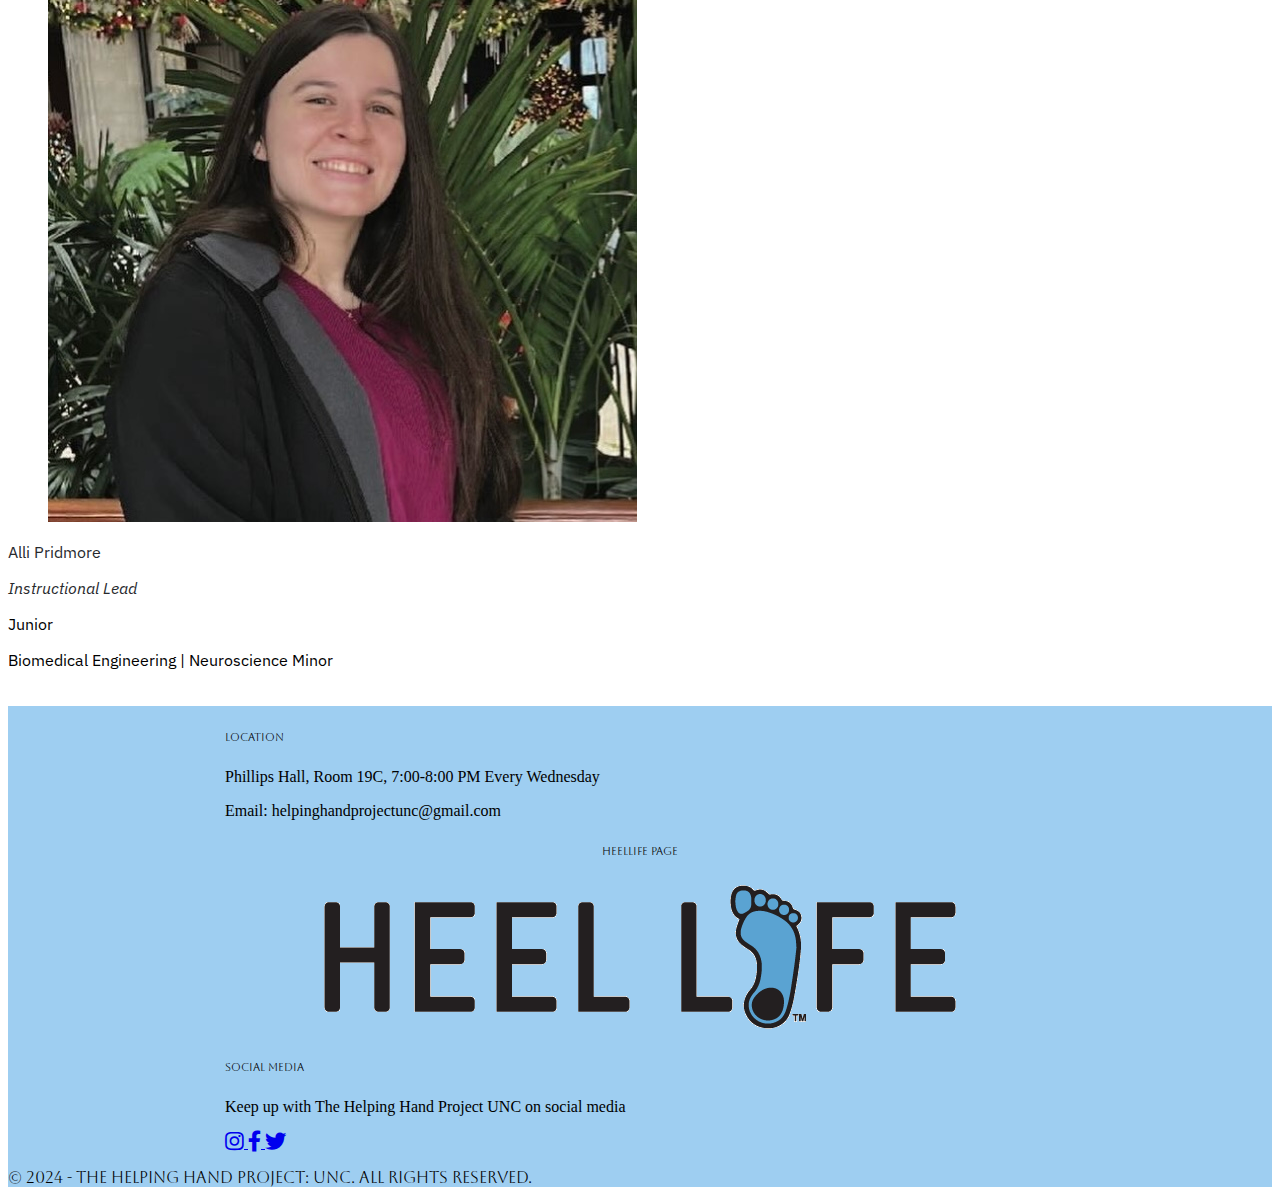
==== commit d97a03c7: "hide committees section until info is recieved" ====
--- a/about.html
+++ b/about.html
@@ -285,7 +285,7 @@
     </div>
   </section>
 
-  <section class="space">
+  <!-- <section class="space">
     <h1 class="committee darktext has-text-weight-bold aboreto-regular is-size-3-touch">Committees</h1>
     <div class="has-text-centered pl-4 pr-4">
       <img src="images/hhp_logo.png">
@@ -304,7 +304,7 @@
       <p class="is-size-5 is-size-6-touch has-text-weight-bold darktext">Outreach Team</p>
       <p>Blurb</p>
     </div>
-  </section>
+  </section> -->
 
   <footer class="hero carolina">
     <div class="hero-body">
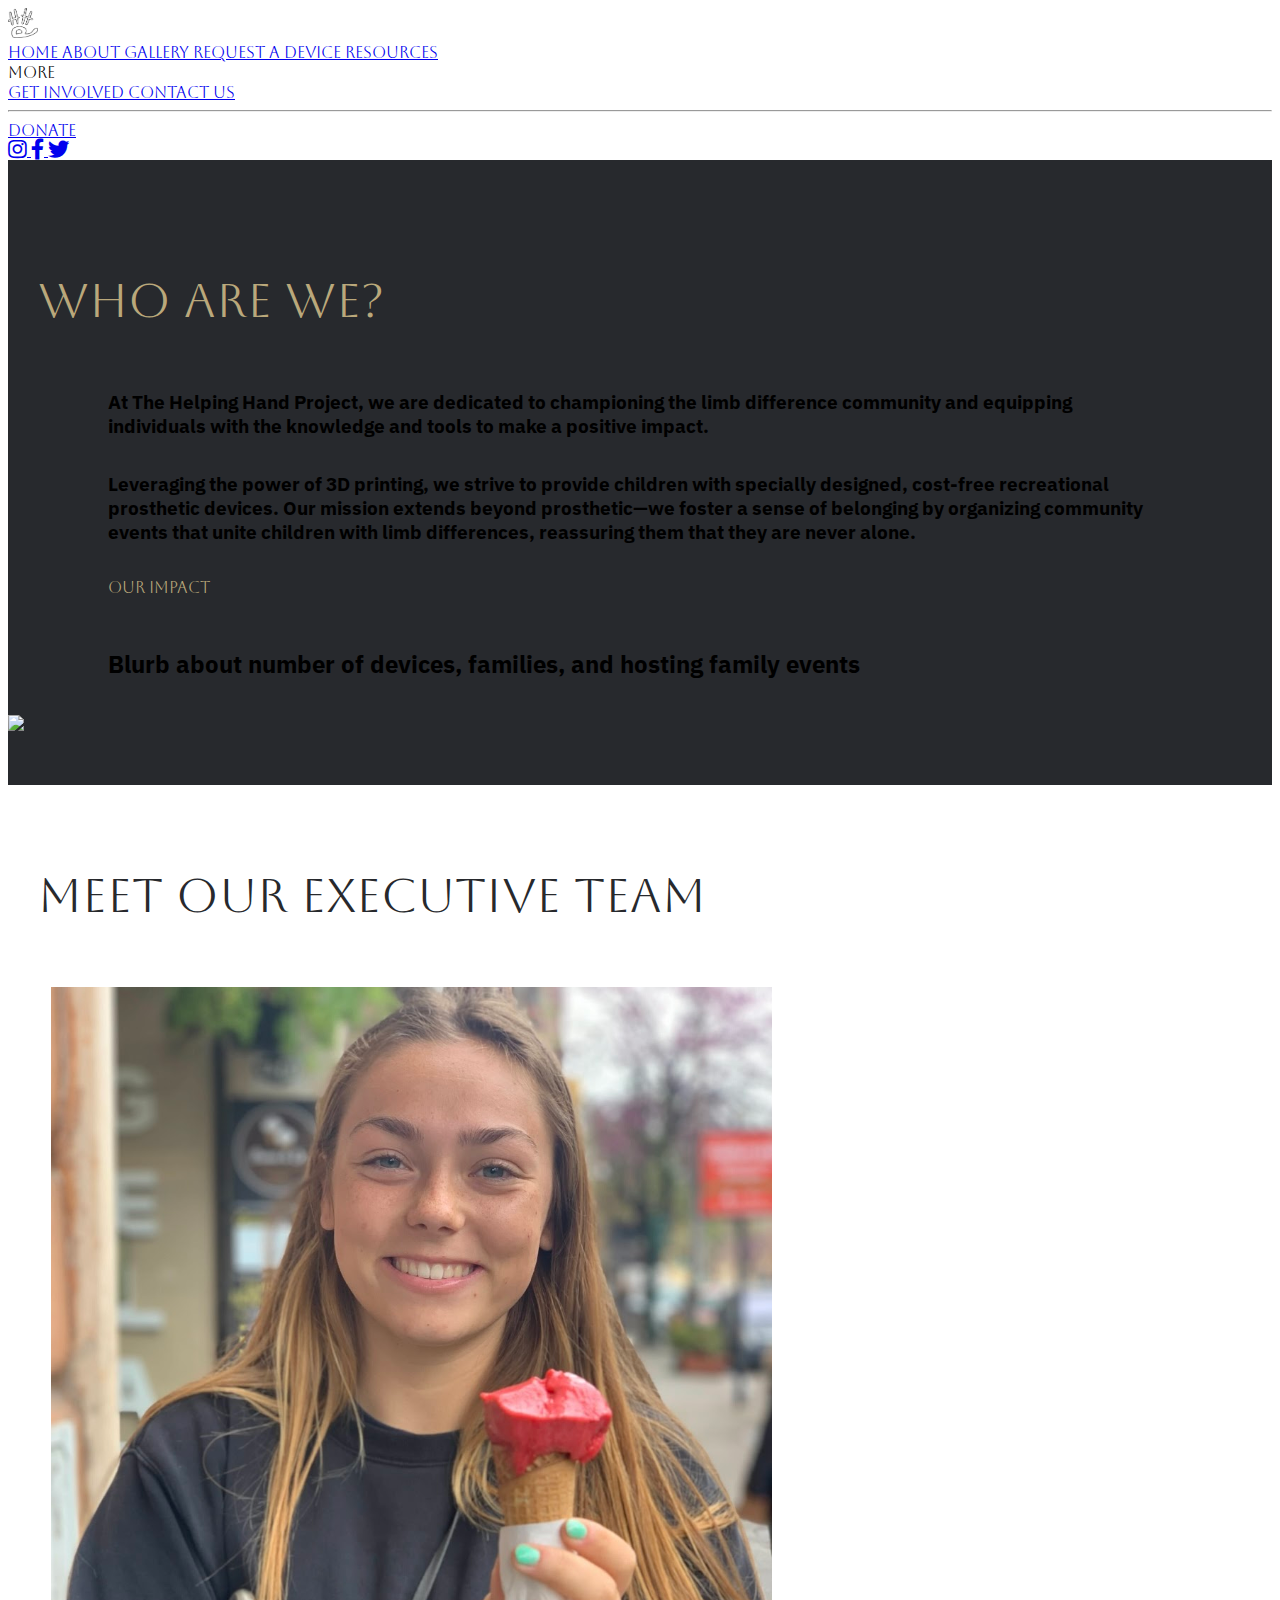
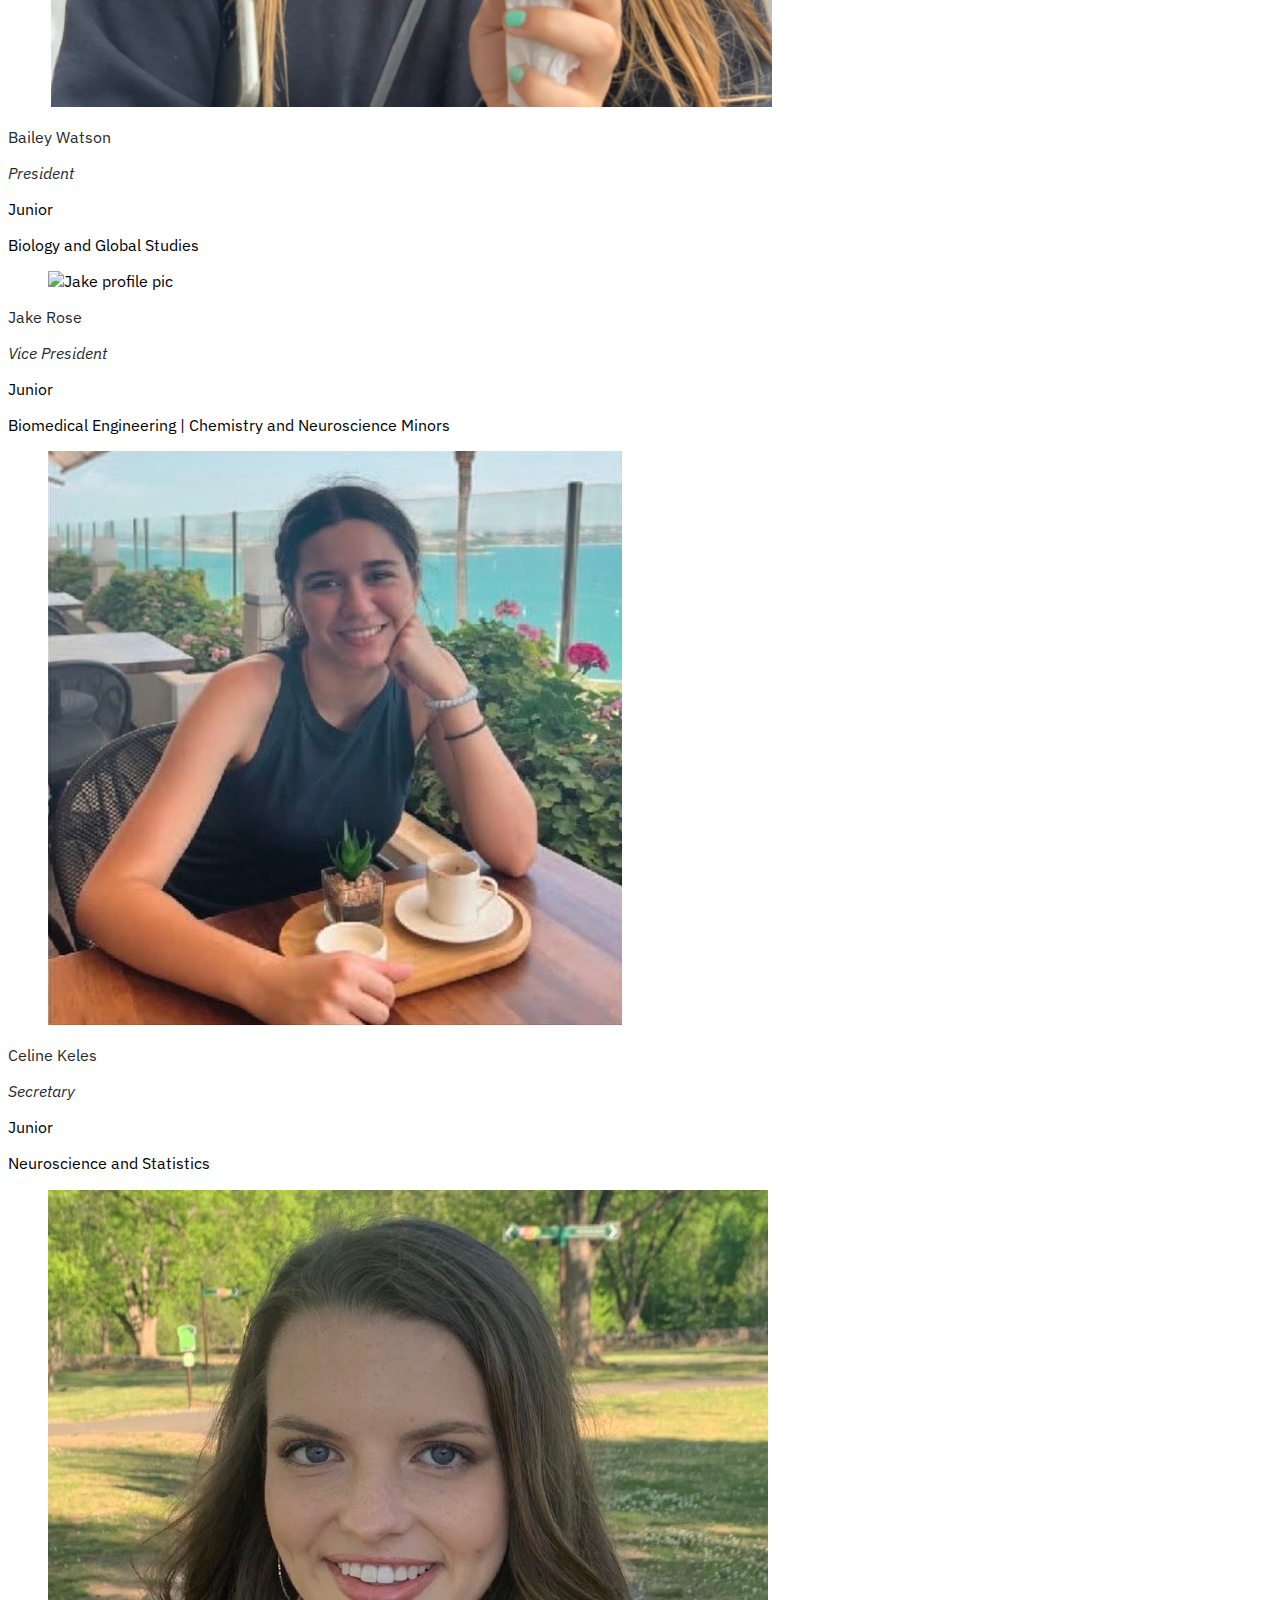
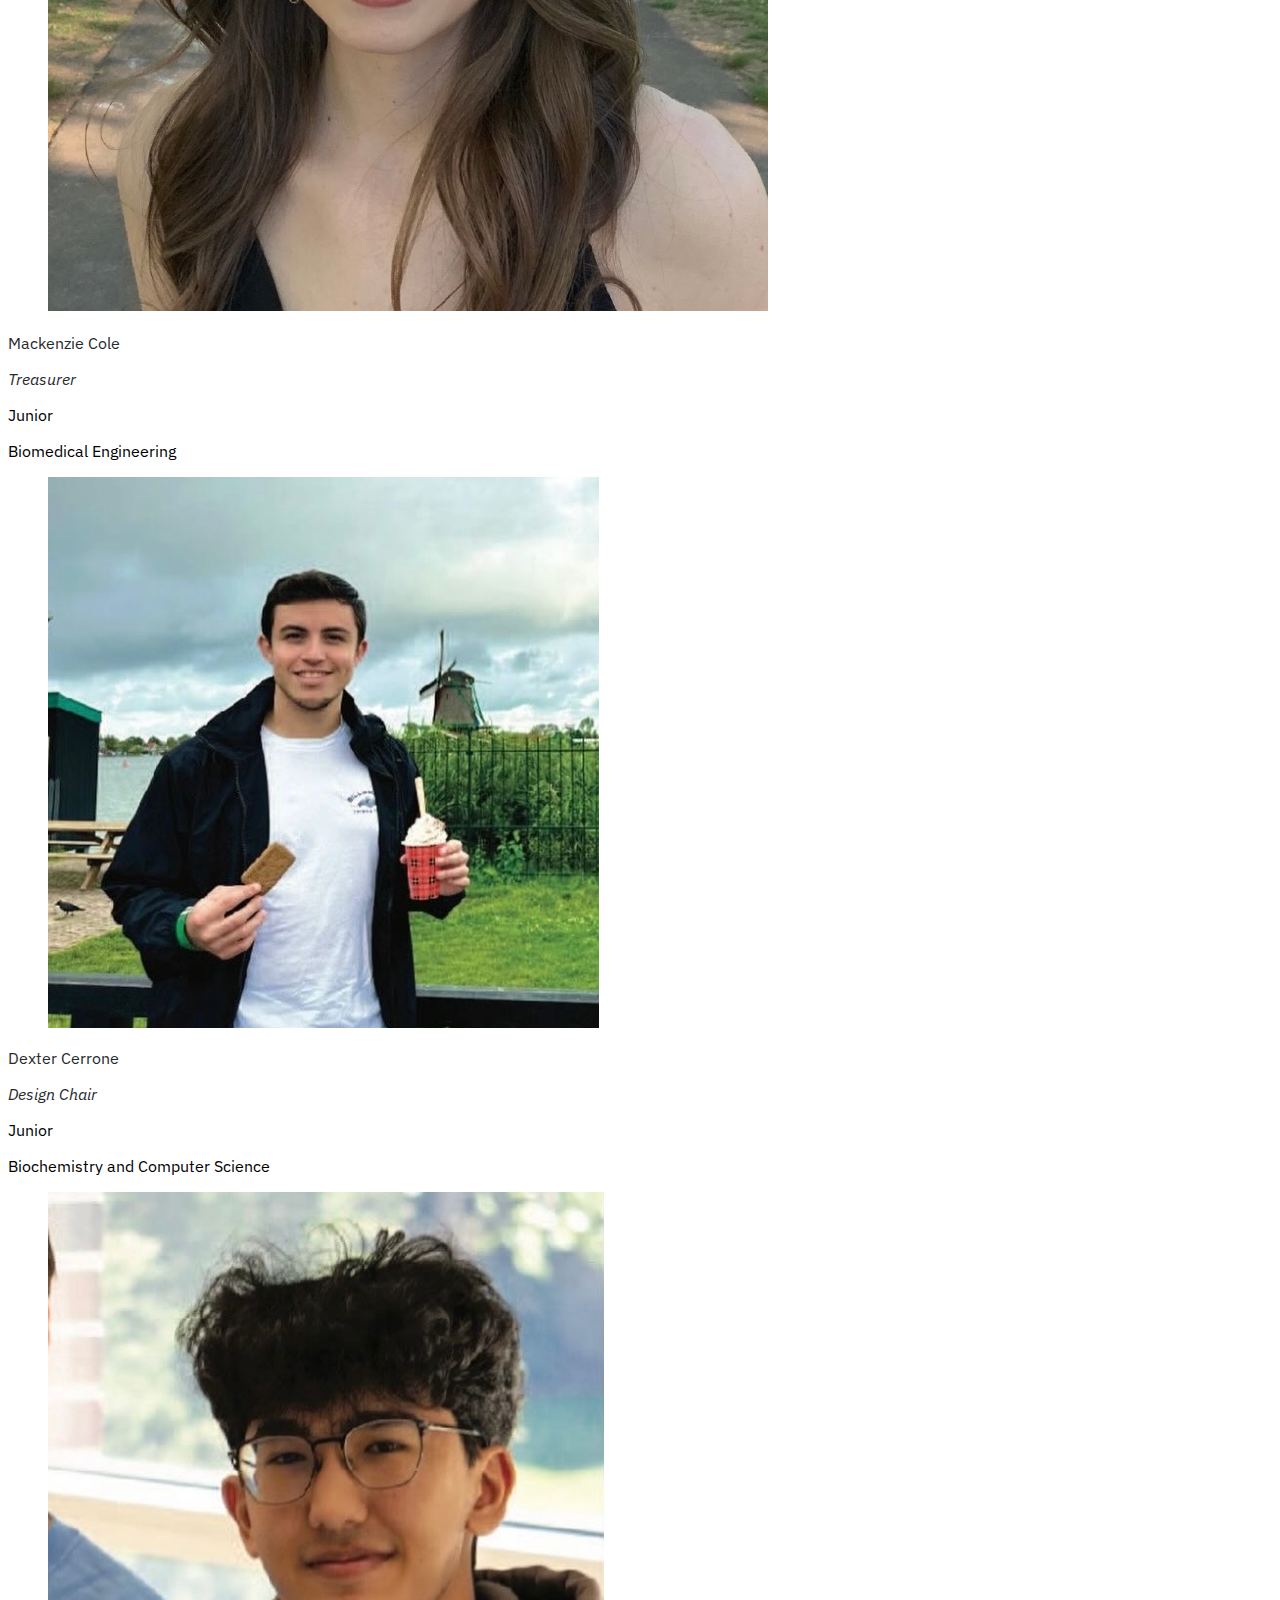
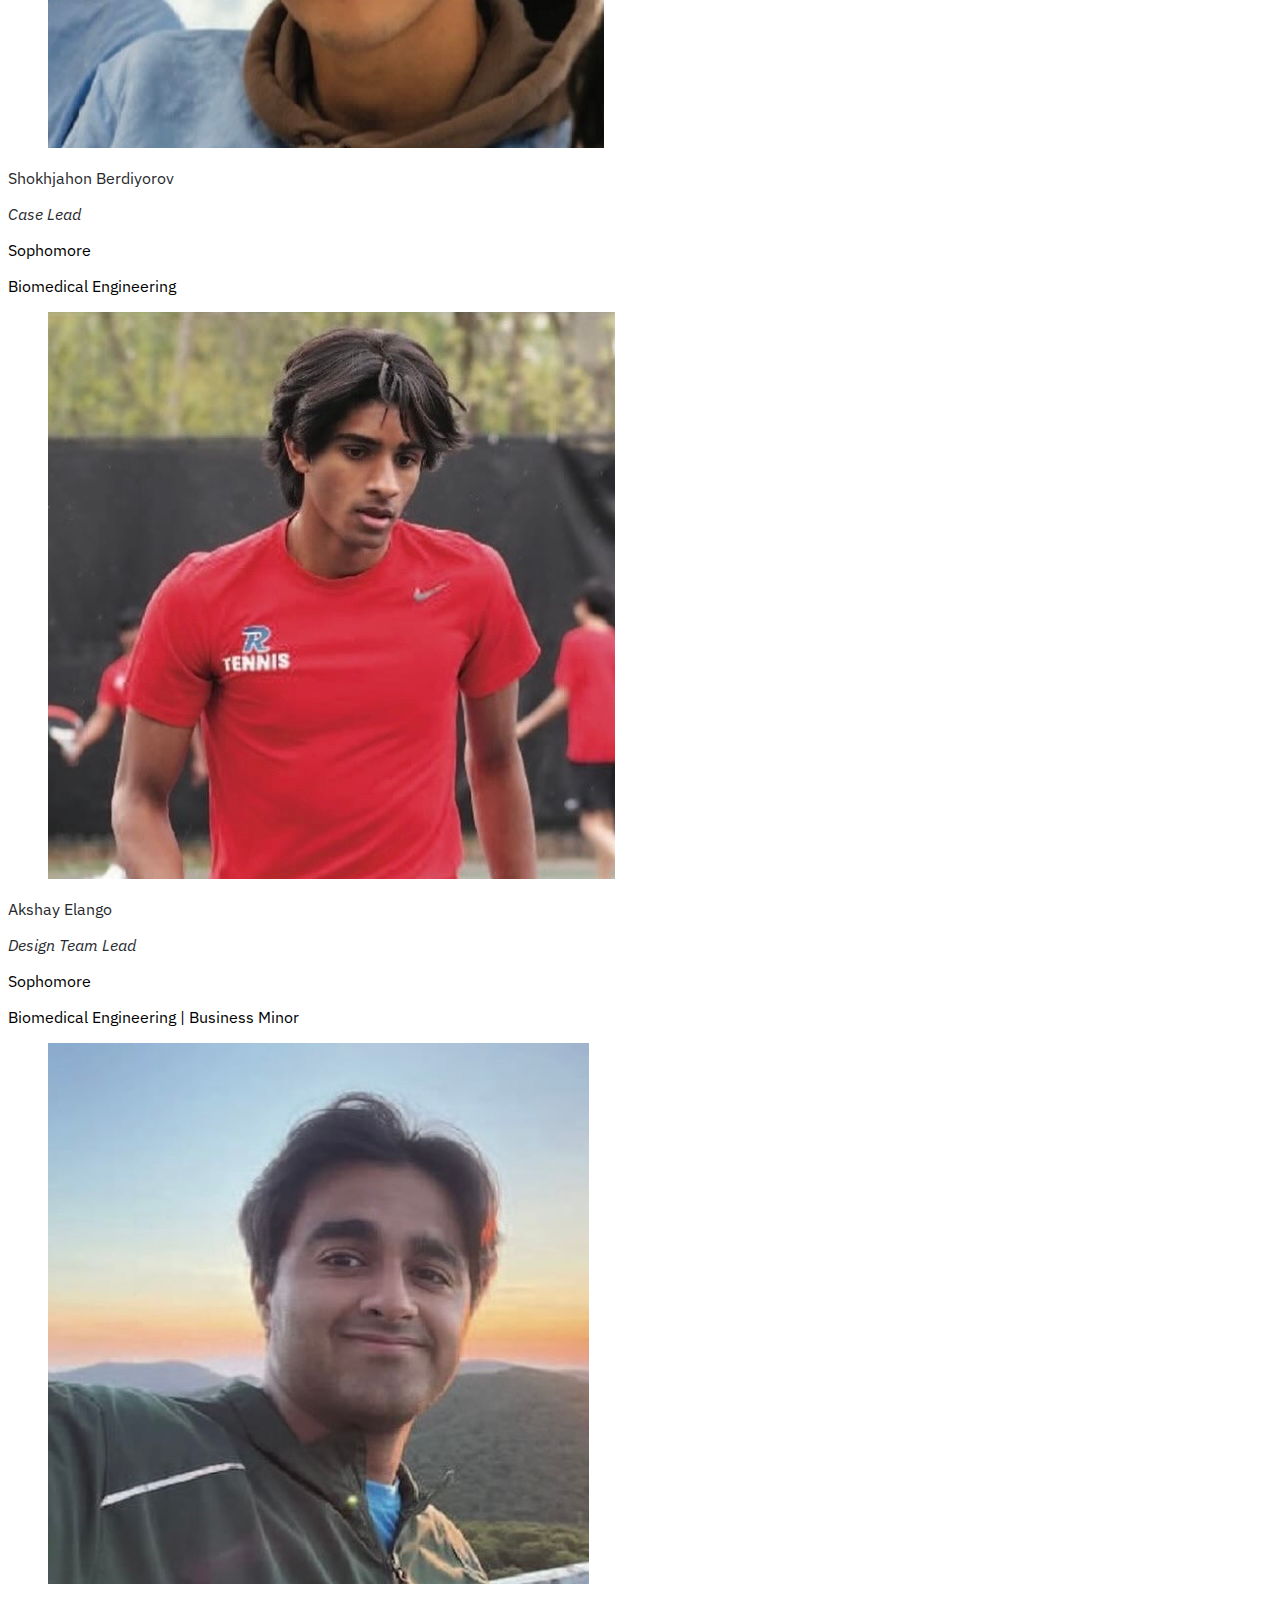
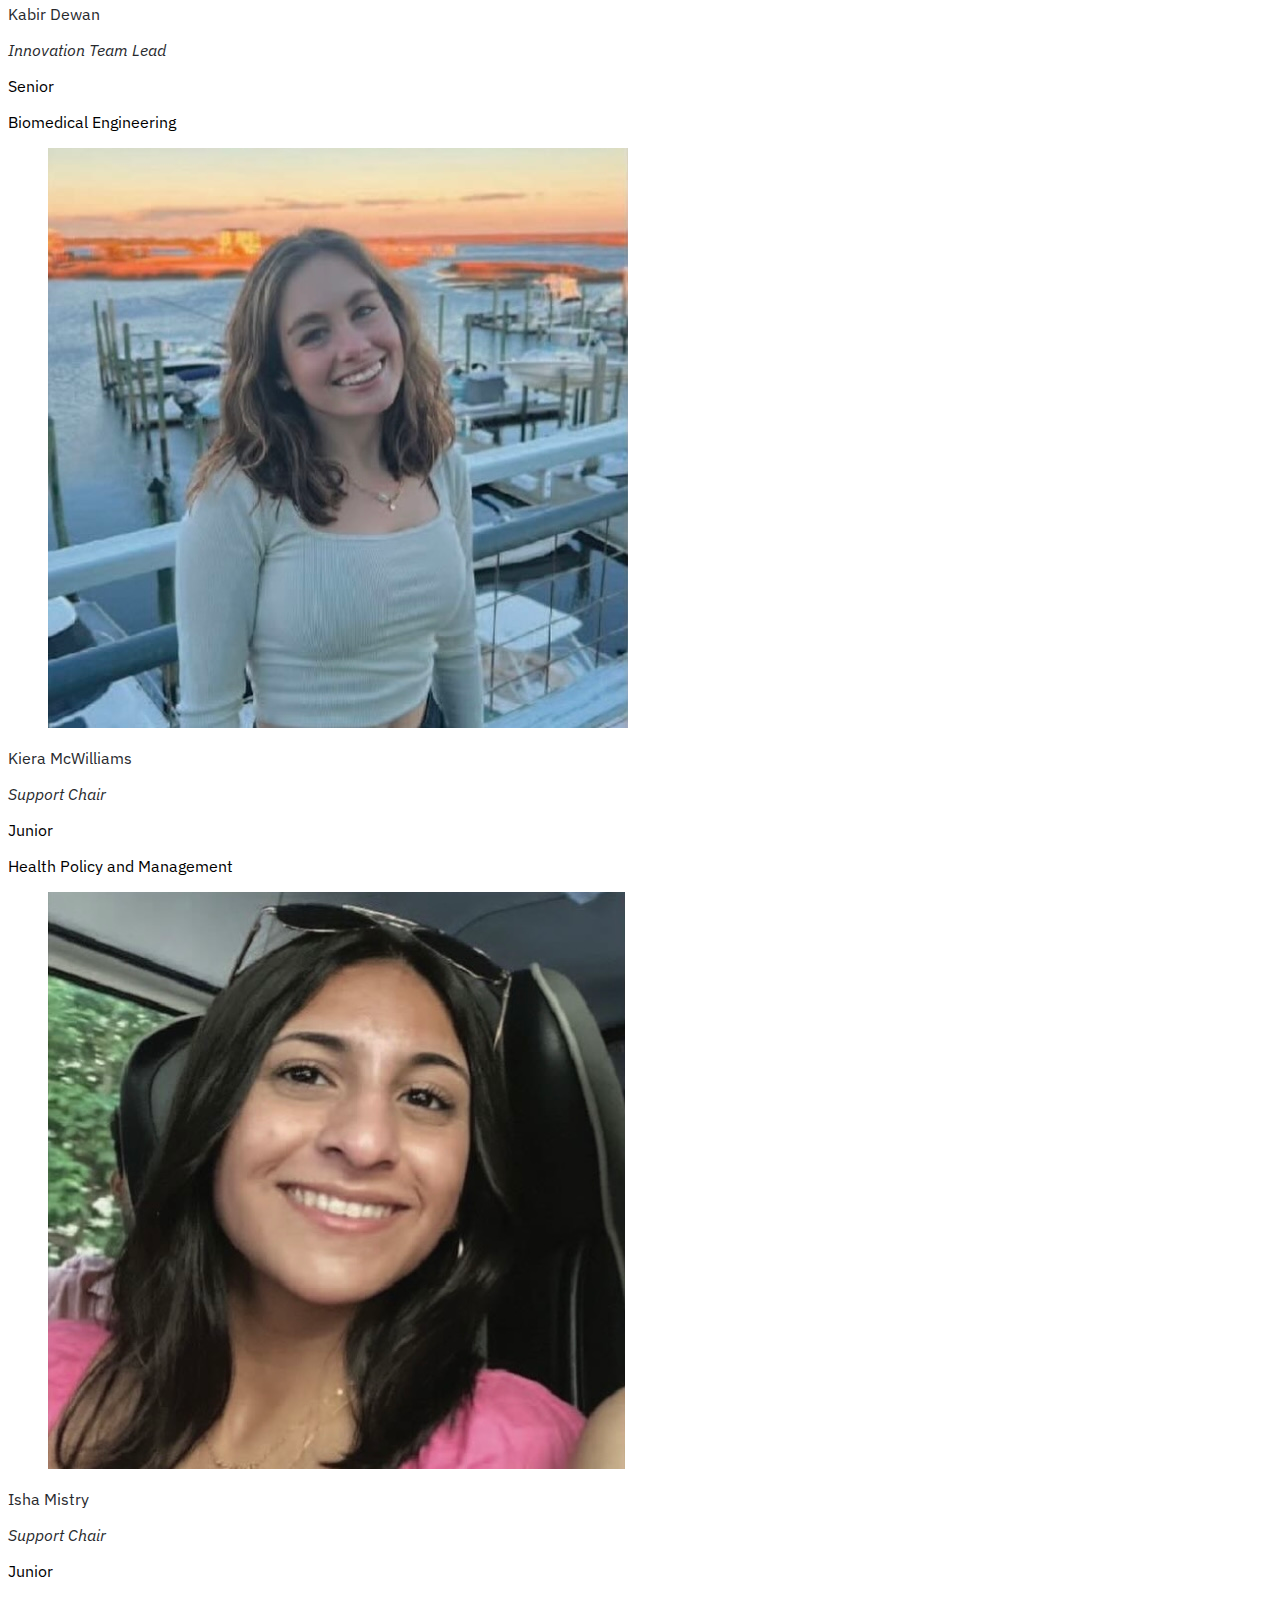
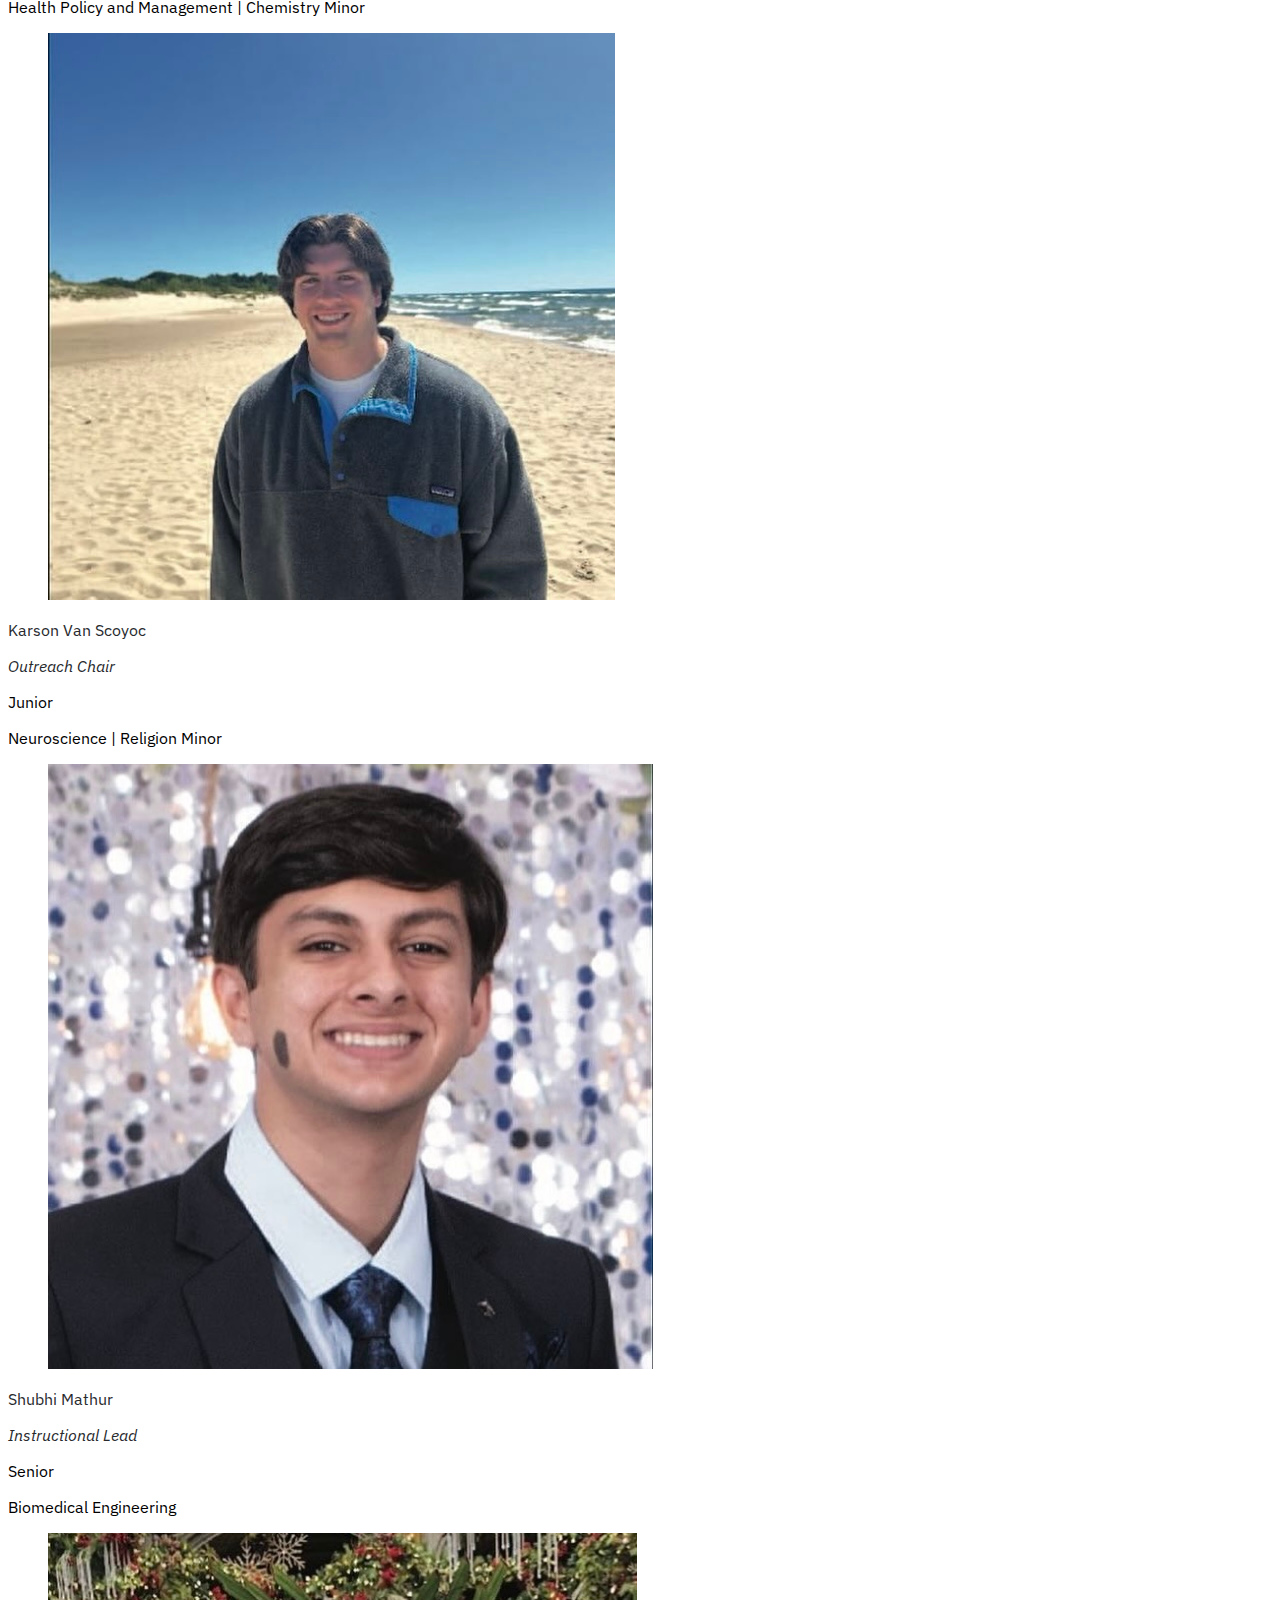
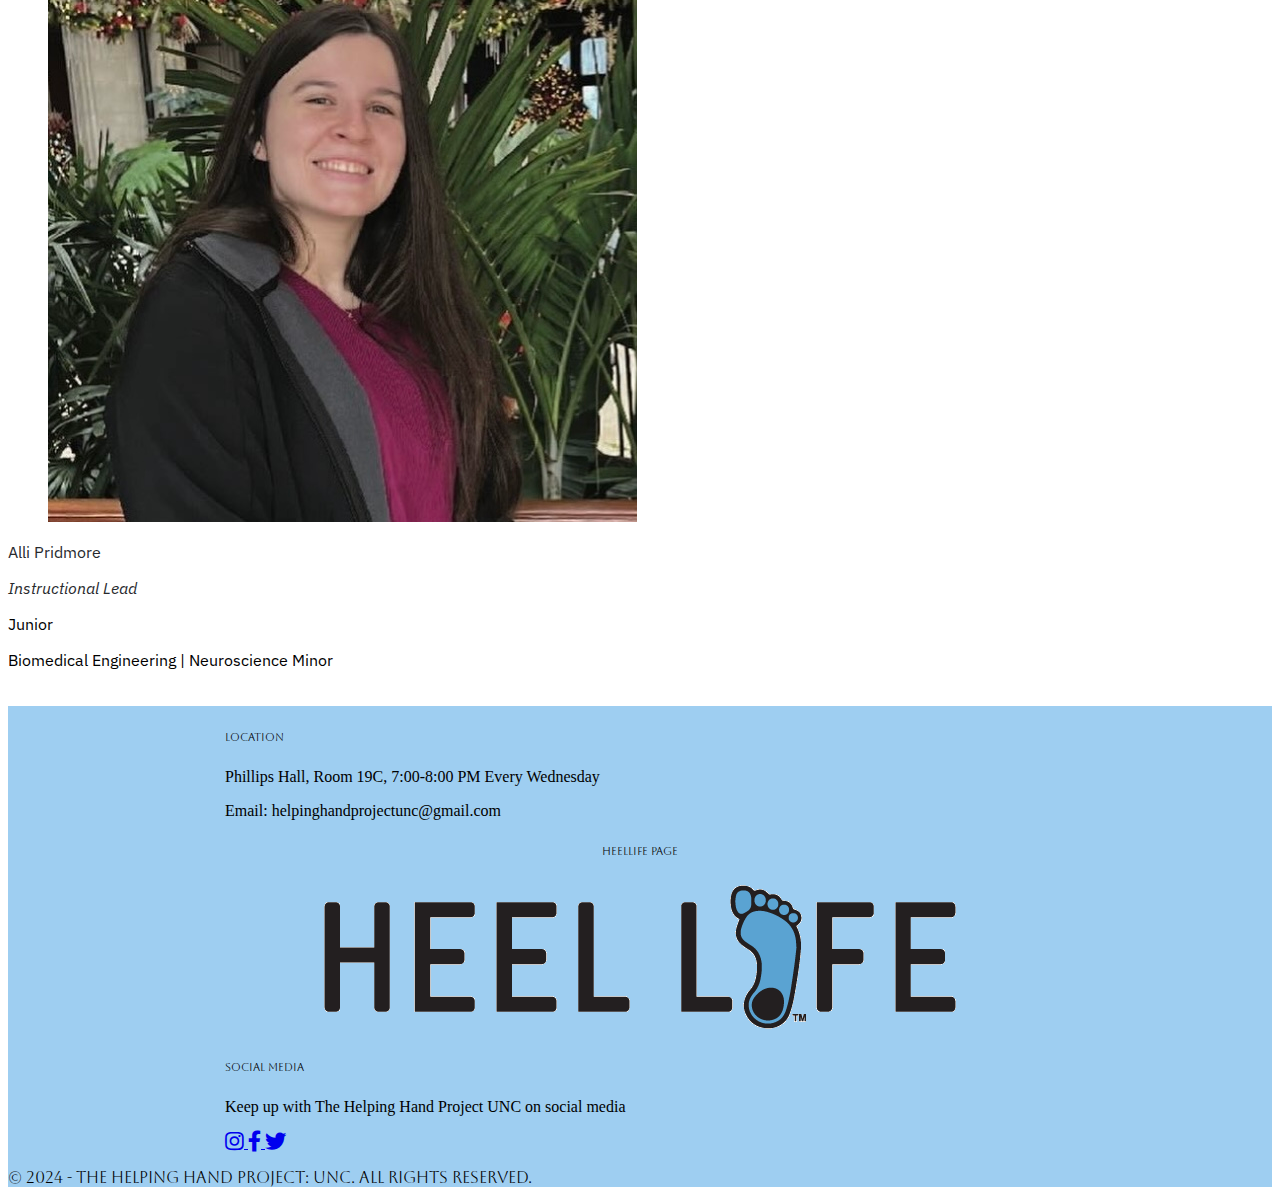
==== commit 82f866da: "Add request form + donate button" ====
--- a/about.html
+++ b/about.html
@@ -1,291 +1,514 @@
-<!DOCTYPE html>
+<!doctype html>
 <html>
-
-<head>
-  <link rel="icon" href="images/hhp_logo-nobg.png" type="image/x-icon">
-  <meta charset="utf-8">
-  <meta name="viewport"
-    content="width=device-width, height=device-height, initial-scale=1, maximum-scale=1, user-scalable=0">
-  <title>UNC HHP</title>
-  <link href="css/style.css" rel="stylesheet" type="text/css" />
-  <link rel="stylesheet" href="https://unpkg.com/bulma@0.9.0/css/bulma.min.css" />
-  <link rel="stylesheet" href="https://use.typekit.net/gtn1hsl.css">
-  <link rel="stylesheet" href="https://cdn.jsdelivr.net/npm/bulma-social@1/bin/bulma-social.min.css" />
-  <link rel="stylesheet" href="https://cdn.jsdelivr.net/npm/@fortawesome/fontawesome-free@5.13.0/css/all.min.css" />
-</head>
-
-<body>
-  <nav class="navbar" role="navigation" aria-label="main navigation">
-    <div class="navbar-brand">
-      <a class="navbar-item" href="index.html"><img src="images/hhp_logo-nobg.png" alt="HHP Logo" width="30"
-          height="30"></a>
-
-      <a role="button" class="navbar-burger" aria-label="menu" aria-expanded="false" data-target="navbarBasicExample">
-        <span aria-hidden="true"></span>
-        <span aria-hidden="true"></span>
-        <span aria-hidden="true"></span>
-      </a>
-    </div>
-
-    <div id="navbarBasicExample" class="navbar-menu">
-      <div class="navbar-start">
-        <a class="navbar-item has-text-weight-bold has-text-black is-size-4 is-size-6-touch aboreto-regular"
-          href="index.html">
-          Home
-        </a>
-
-        <a class="navbar-item has-text-weight-bold has-text-black is-size-4 is-size-6-touch aboreto-regular"
-          href="about.html">
-          About
-        </a>
-
-        <a class="navbar-item has-text-weight-bold has-text-black is-size-4 is-size-6-touch aboreto-regular"
-          href="gallery.html">
-          Gallery
-        </a>
-
-        <a class="navbar-item has-text-weight-bold has-text-black is-size-4 is-size-6-touch aboreto-regular"
-          href="resources.html">
-          Resources
-        </a>
-
-        <div class="navbar-item has-dropdown is-hoverable">
-          <a class="navbar-link has-text-weight-bold has-text-black is-size-4 is-size-6-touch aboreto-regular">
-            More
-          </a>
-
-          <div class="navbar-dropdown">
-            <a class="navbar-item aboreto-regular has-text-weight-bold" href="involved.html">
-              Get Involved
-            </a>
-            <a class="navbar-item is-selected aboreto-regular has-text-weight-bold" href="contact.html">
-              Contact Us
-            </a>
-            <hr class="navbar-divider">
-            <a class="navbar-item aboreto-regular has-text-weight-bold" href="donate.html">
-              Donate
-            </a>
-          </div>
-        </div>
-      </div>
-
-      <div class="navbar-end">
-        <div class="navbar-item">
-          <div class="buttons">
-            <a class="button is-medium is-instagram" href="https://www.instagram.com/hhp_unc/">
-              <span class="icon">
-                <i class="fab fa-instagram fa-lg"></i>
-              </span>
-            </a>
-            <a href="https://www.facebook.com/hhp.unc.1" class="button is-medium is-facebook">
-              <span class="icon">
-                <i class="fab fa-facebook-f fa-lg"></i>
-              </span>
-            </a>
-            <a href="https://twitter.com/hand_unc" class="button is-medium is-twitter">
-              <span class="icon">
-                <i class="fab fa-twitter fa-lg"></i>
-              </span>
-            </a>
-          </div>
-        </div>
-      </div>
-    </div>
-  </nav>
-
-  <section class="sectionpad darkback">
-    <h1 class="committee aboreto-regular gold has-text-weight-bold is-size-3-touch">Who Are We?</h1>
-    <h3 class="indexleft indexright plex has-text-white is-size-5 is-size-6-touch">At The
-      Helping Hand Project, we are dedicated
-      to championing the limb difference community and equipping individuals with the knowledge and tools
-      to make a positive impact.</h3>
-    <h3 class="pad indexleft indexright plex has-text-white is-size-5 is-size-6-touch">Leveraging the power of 3D
-      printing, we strive to provide children with specially
-      designed, cost-free recreational prosthetic devices. Our mission extends beyond prosthetic—we foster
-      a sense of belonging by organizing community events that unite children with limb differences, reassuring
-      them that they are never alone.</h3>
-    <p class="indexleft is-size-3 is-size-5-touch has-text-weight-bold gold aboreto-regular">Our Impact</p>
-    <div class="pad">
-      <h2 class="indexleft indexright plex has-text-white is-size-5 is-size-6-touch">Blurb about number of devices,
-        families, and
-        hosting family events</h2>
-    </div>
-    <div class="has-text-centered ml-6 mr-6">
-      <img class="smallImg" src="images/group_2024.jpg">
-    </div>
-  </section>
-
-  <!-- Executive Team Introductions -->
-  <section class="space">
-    <h1 class="committee aboreto-regular darktext has-text-weight-bold is-size-3-touch">Meet our Executive Team</h1>
-
-    <!-- Row 1 -->
-
-    <div class="columns">
-      <div class="column"></div>
-      <div class="column ml-6 mr-6">
-        <figure class="mobileimage">
-          <img src="images/headshots/bailey.png" alt="Bailey profile pic" />
-        </figure>
-        <figcaption class="mt-2 is-size-5 is-size-6-touch has-text-weight-bold darktext">Bailey Watson</figcaption>
-        <div>
-          <p class="is-size-5 is-size-6-touch darktext"><em>President</em></p>
-          <p class="is-size-6 is-size-7-touch">Junior</p>
-          <p class="is-size-6 is-size-7-touch">Biology and Global Studies</p>
-        </div>
-      </div>
-      <div class="column"></div>
-    </div>
-
-    <!-- Row 2 -->
-
-    <div class="columns">
-      <div class="column ml-6 mr-6">
-        <figure class="mobileimage">
-          <img src="images/headshots/jake.jpg" alt="Jake profile pic" />
-        </figure>
-        <figcaption class="mt-2 is-size-5 is-size-6-touch has-text-weight-bold darktext">Jake Rose</figcaption>
-        <div>
-          <p class="is-size-5 is-size-6-touch darktext"><em>Vice President</em></p>
-          <p class="is-size-6 is-size-7-touch">Junior</p>
-          <p class="is-size-6 is-size-7-touch">Biomedical Engineering | Chemistry and Neuroscience Minors</p>
-        </div>
-      </div>
-      <div class="column ml-6 mr-6">
-        <figure class="mobileimage">
-          <img src="images/headshots/celine.jpg" alt="Celine profile pic" />
-        </figure>
-        <figcaption class="mt-2 is-size-5 is-size-6-touch has-text-weight-bold darktext">Celine Keles</figcaption>
-        <div>
-          <p class="is-size-5 is-size-6-touch darktext"><em>Secretary</em></p>
-          <p class="is-size-6 is-size-7-touch">Junior</p>
-          <p class="is-size-6 is-size-7-touch">Neuroscience and Statistics</p>
-        </div>
-      </div>
-      <div class="column ml-6 mr-6">
-        <figure class="mobileimage">
-          <img src="images/headshots/mackenzie.png" alt="Mackenzie profile pic" />
-        </figure>
-        <figcaption class="mt-2 is-size-5 is-size-6-touch has-text-weight-bold darktext">Mackenzie Cole</figcaption>
-        <div>
-          <p class="is-size-5 is-size-6-touch darktext"><em>Treasurer</em></p>
-          <p class="is-size-6 is-size-7-touch">Junior</p>
-          <p class="is-size-6 is-size-7-touch">Biomedical Engineering</p>
-        </div>
-      </div>
-      <div class="column ml-6 mr-6">
-        <figure class="mobileimage">
-          <img src="images/headshots/dexter.jpg" alt="Dexter profile pic" />
-        </figure>
-        <figcaption class="mt-2 is-size-5 is-size-6-touch has-text-weight-bold darktext">Dexter Cerrone</figcaption>
-        <div>
-          <p class="is-size-5 is-size-6-touch darktext"><em>Design Chair</em></p>
-          <p class="is-size-6 is-size-7-touch">Junior</p>
-          <p class="is-size-6 is-size-7-touch">Biochemistry and Computer Science</p>
-        </div>
-      </div>
-    </div>
-
-    <!-- Row 3 -->
-
-    <div class="columns">
-      <div class="column ml-6 mr-6">
-        <figure class="mobileimage">
-          <img src="images/headshots/shok.jpg" alt="Shokhjahon profile pic" />
-        </figure>
-        <figcaption class="mt-2 is-size-5 is-size-6-touch has-text-weight-bold darktext">Shokhjahon Berdiyorov</figcaption>
-        <div>
-          <p class="is-size-5 is-size-6-touch darktext"><em>Case Lead</em></p>
-          <p class="is-size-6 is-size-7-touch">Sophomore</p>
-          <p class="is-size-6 is-size-7-touch">Biomedical Engineering</p>
-        </div>
-      </div>
-      <div class="column ml-6 mr-6">
-        <figure class="mobileimage">
-          <img src="images/headshots/akshay.jpg" alt="Akshay profile pic" />
-        </figure>
-        <figcaption class="mt-2 is-size-5 is-size-6-touch has-text-weight-bold darktext">Akshay Elango</figcaption>
-        <div>
-          <p class="is-size-5 is-size-6-touch darktext"><em>Design Team Lead</em></p>
-          <p class="is-size-6 is-size-7-touch">Sophomore</p>
-          <p class="is-size-6 is-size-7-touch">Biomedical Engineering | Business Minor</p>
-        </div>
-      </div>
-      <div class="column ml-6 mr-6">
-        <figure class="mobileimage">
-          <img src="images/headshots/kabir.jpg" alt="Kabir profile pic" />
-        </figure>
-        <figcaption class="mt-2 is-size-5 is-size-6-touch has-text-weight-bold darktext">Kabir Dewan</figcaption>
-        <div>
-          <p class="is-size-5 is-size-6-touch darktext"><em>Innovation Team Lead</em></p>
-          <p class="is-size-6 is-size-7-touch">Senior</p>
-          <p class="is-size-6 is-size-7-touch">Biomedical Engineering</p>
-        </div>
-      </div>
-      <div class="column ml-6 mr-6">
-        <figure class="mobileimage">
-          <img src="images/headshots/kiera.jpg" alt="Kiera profile pic" />
-        </figure>
-        <figcaption class="mt-2 is-size-5 is-size-6-touch has-text-weight-bold darktext">Kiera McWilliams</figcaption>
-        <div>
-          <p class="is-size-5 is-size-6-touch darktext"><em>Support Chair</em></p>
-          <p class="is-size-6 is-size-7-touch">Junior</p>
-          <p class="is-size-6 is-size-7-touch">Health Policy and Management</p>
-        </div>
-      </div>
-    </div>
-
-    <!-- Row 4 -->
-
-    <div class="columns">
-      <div class="column ml-6 mr-6">
-        <figure class="mobileimage">
-          <img src="images/headshots/isha.jpg" alt="Isha profile pic" />
-        </figure>
-        <figcaption class="mt-2 is-size-5 is-size-6-touch has-text-weight-bold darktext">Isha Mistry</figcaption>
-        <div>
-          <p class="is-size-5 is-size-6-touch darktext"><em>Support Chair</em></p>
-          <p class="is-size-6 is-size-7-touch">Junior</p>
-          <p class="is-size-6 is-size-7-touch">Health Policy and Management | Chemistry Minor</p>
-        </div>
-      </div>
-      <div class="column ml-6 mr-6">
-        <figure class="mobileimage">
-          <img src="images/headshots/karson.jpg" alt="Karson profile pic" />
-        </figure>
-        <figcaption class="mt-2 is-size-5 is-size-6-touch has-text-weight-bold darktext">Karson Van Scoyoc</figcaption>
-        <div>
-          <p class="is-size-5 is-size-6-touch darktext"><em>Outreach Chair</em></p>
-          <p class="is-size-6 is-size-7-touch">Junior</p>
-          <p class="is-size-6 is-size-7-touch">Neuroscience | Religion Minor</p>
-        </div>
-      </div>
-      <div class="column ml-6 mr-6">
-        <figure class="mobileimage">
-          <img src="images/headshots/shubhi.jpg" alt="Shubhi profile pic" />
-        </figure>
-        <figcaption class="mt-2 is-size-5 is-size-6-touch has-text-weight-bold darktext">Shubhi Mathur</figcaption>
-        <div>
-          <p class="is-size-5 is-size-6-touch darktext"><em>Instructional Lead</em></p>
-          <p class="is-size-6 is-size-7-touch">Senior</p>
-          <p class="is-size-6 is-size-7-touch">Biomedical Engineering</p>
-        </div>
-      </div>
-      <div class="column ml-6 mr-6">
-        <figure class="mobileimage">
-          <img src="images/headshots/alli.jpg" alt="Alli profile pic" />
-        </figure>
-        <figcaption class="mt-2 is-size-5 is-size-6-touch has-text-weight-bold darktext">Alli Pridmore</figcaption>
-        <div>
-          <p class="is-size-5 is-size-6-touch darktext"><em>Instructional Lead</em></p>
-          <p class="is-size-6 is-size-7-touch">Junior</p>
-          <p class="is-size-6 is-size-7-touch">Biomedical Engineering | Neuroscience Minor</p>
-        </div>
-      </div>
-    </div>
-  </section>
-
-  <!-- <section class="space">
+    <head>
+        <link rel="icon" href="images/hhp_logo-nobg.png" type="image/x-icon" />
+        <meta charset="utf-8" />
+        <meta
+            name="viewport"
+            content="width=device-width, height=device-height, initial-scale=1, maximum-scale=1, user-scalable=0"
+        />
+        <title>UNC HHP</title>
+        <link href="css/style.css" rel="stylesheet" type="text/css" />
+        <link
+            rel="stylesheet"
+            href="https://unpkg.com/bulma@0.9.0/css/bulma.min.css"
+        />
+        <link rel="stylesheet" href="https://use.typekit.net/gtn1hsl.css" />
+        <link
+            rel="stylesheet"
+            href="https://cdn.jsdelivr.net/npm/bulma-social@1/bin/bulma-social.min.css"
+        />
+        <link
+            rel="stylesheet"
+            href="https://cdn.jsdelivr.net/npm/@fortawesome/fontawesome-free@5.13.0/css/all.min.css"
+        />
+    </head>
+
+    <body>
+        <nav class="navbar" role="navigation" aria-label="main navigation">
+            <div class="navbar-brand">
+                <a class="navbar-item" href="index.html"
+                    ><img
+                        src="images/hhp_logo-nobg.png"
+                        alt="HHP Logo"
+                        width="30"
+                        height="30"
+                /></a>
+
+                <a
+                    role="button"
+                    class="navbar-burger"
+                    aria-label="menu"
+                    aria-expanded="false"
+                    data-target="navbarBasicExample"
+                >
+                    <span aria-hidden="true"></span>
+                    <span aria-hidden="true"></span>
+                    <span aria-hidden="true"></span>
+                </a>
+            </div>
+
+            <div id="navbarBasicExample" class="navbar-menu">
+                <div class="navbar-start">
+                    <a
+                        class="navbar-item has-text-weight-bold has-text-black is-size-4 is-size-6-touch aboreto-regular"
+                        href="index.html"
+                    >
+                        Home
+                    </a>
+
+                    <a
+                        class="navbar-item has-text-weight-bold has-text-black is-size-4 is-size-6-touch aboreto-regular"
+                        href="about.html"
+                    >
+                        About
+                    </a>
+
+                    <a
+                        class="navbar-item has-text-weight-bold has-text-black is-size-4 is-size-6-touch aboreto-regular"
+                        href="gallery.html"
+                    >
+                        Gallery
+                    </a>
+
+                    <a
+                        class="navbar-item has-text-weight-bold has-text-black is-size-4 is-size-6-touch aboreto-regular"
+                        href="https://docs.google.com/forms/d/e/1FAIpQLSfXn4zYY2TCEXNMtoSDDjouHPYukdl48eiyOZNS9kFxqfe0jw/viewform"
+                    >
+                        Request A Device
+                    </a>
+
+                    <a
+                        class="navbar-item has-text-weight-bold has-text-black is-size-4 is-size-6-touch aboreto-regular"
+                        href="resources.html"
+                    >
+                        Resources
+                    </a>
+
+                    <div class="navbar-item has-dropdown is-hoverable">
+                        <a
+                            class="navbar-link has-text-weight-bold has-text-black is-size-4 is-size-6-touch aboreto-regular"
+                        >
+                            More
+                        </a>
+
+                        <div class="navbar-dropdown">
+                            <a
+                                class="navbar-item aboreto-regular has-text-weight-bold"
+                                href="involved.html"
+                            >
+                                Get Involved
+                            </a>
+                            <a
+                                class="navbar-item is-selected aboreto-regular has-text-weight-bold"
+                                href="contact.html"
+                            >
+                                Contact Us
+                            </a>
+                            <hr class="navbar-divider" />
+                            <a
+                                class="navbar-item aboreto-regular has-text-weight-bold"
+                                href="donate.html"
+                            >
+                                Donate
+                            </a>
+                        </div>
+                    </div>
+                </div>
+
+                <div class="navbar-end">
+                    <div class="navbar-item">
+                        <div class="buttons">
+                            <a
+                                class="button is-medium is-instagram"
+                                href="https://www.instagram.com/hhp_unc/"
+                            >
+                                <span class="icon">
+                                    <i class="fab fa-instagram fa-lg"></i>
+                                </span>
+                            </a>
+                            <a
+                                href="https://www.facebook.com/hhp.unc.1"
+                                class="button is-medium is-facebook"
+                            >
+                                <span class="icon">
+                                    <i class="fab fa-facebook-f fa-lg"></i>
+                                </span>
+                            </a>
+                            <a
+                                href="https://twitter.com/hand_unc"
+                                class="button is-medium is-twitter"
+                            >
+                                <span class="icon">
+                                    <i class="fab fa-twitter fa-lg"></i>
+                                </span>
+                            </a>
+                        </div>
+                    </div>
+                </div>
+            </div>
+        </nav>
+
+        <section class="sectionpad darkback">
+            <h1
+                class="committee aboreto-regular gold has-text-weight-bold is-size-3-touch"
+            >
+                Who Are We?
+            </h1>
+            <h3
+                class="indexleft indexright plex has-text-white is-size-5 is-size-6-touch"
+            >
+                At The Helping Hand Project, we are dedicated to championing the
+                limb difference community and equipping individuals with the
+                knowledge and tools to make a positive impact.
+            </h3>
+            <h3
+                class="pad indexleft indexright plex has-text-white is-size-5 is-size-6-touch"
+            >
+                Leveraging the power of 3D printing, we strive to provide
+                children with specially designed, cost-free recreational
+                prosthetic devices. Our mission extends beyond prosthetic—we
+                foster a sense of belonging by organizing community events that
+                unite children with limb differences, reassuring them that they
+                are never alone.
+            </h3>
+            <p
+                class="indexleft is-size-3 is-size-5-touch has-text-weight-bold gold aboreto-regular"
+            >
+                Our Impact
+            </p>
+            <div class="pad">
+                <h2
+                    class="indexleft indexright plex has-text-white is-size-5 is-size-6-touch"
+                >
+                    Blurb about number of devices, families, and hosting family
+                    events
+                </h2>
+            </div>
+            <div class="has-text-centered ml-6 mr-6">
+                <img class="smallImg" src="images/group_2024.jpg" />
+            </div>
+        </section>
+
+        <!-- Executive Team Introductions -->
+        <section class="space">
+            <h1
+                class="committee aboreto-regular darktext has-text-weight-bold is-size-3-touch"
+            >
+                Meet our Executive Team
+            </h1>
+
+            <!-- Row 1 -->
+
+            <div class="columns">
+                <div class="column"></div>
+                <div class="column ml-6 mr-6">
+                    <figure class="mobileimage">
+                        <img
+                            src="images/headshots/bailey.png"
+                            alt="Bailey profile pic"
+                        />
+                    </figure>
+                    <figcaption
+                        class="mt-2 is-size-5 is-size-6-touch has-text-weight-bold darktext"
+                    >
+                        Bailey Watson
+                    </figcaption>
+                    <div>
+                        <p class="is-size-5 is-size-6-touch darktext">
+                            <em>President</em>
+                        </p>
+                        <p class="is-size-6 is-size-7-touch">Junior</p>
+                        <p class="is-size-6 is-size-7-touch">
+                            Biology and Global Studies
+                        </p>
+                    </div>
+                </div>
+                <div class="column"></div>
+            </div>
+
+            <!-- Row 2 -->
+
+            <div class="columns">
+                <div class="column ml-6 mr-6">
+                    <figure class="mobileimage">
+                        <img
+                            src="images/headshots/jake.jpg"
+                            alt="Jake profile pic"
+                        />
+                    </figure>
+                    <figcaption
+                        class="mt-2 is-size-5 is-size-6-touch has-text-weight-bold darktext"
+                    >
+                        Jake Rose
+                    </figcaption>
+                    <div>
+                        <p class="is-size-5 is-size-6-touch darktext">
+                            <em>Vice President</em>
+                        </p>
+                        <p class="is-size-6 is-size-7-touch">Junior</p>
+                        <p class="is-size-6 is-size-7-touch">
+                            Biomedical Engineering | Chemistry and Neuroscience
+                            Minors
+                        </p>
+                    </div>
+                </div>
+                <div class="column ml-6 mr-6">
+                    <figure class="mobileimage">
+                        <img
+                            src="images/headshots/celine.jpg"
+                            alt="Celine profile pic"
+                        />
+                    </figure>
+                    <figcaption
+                        class="mt-2 is-size-5 is-size-6-touch has-text-weight-bold darktext"
+                    >
+                        Celine Keles
+                    </figcaption>
+                    <div>
+                        <p class="is-size-5 is-size-6-touch darktext">
+                            <em>Secretary</em>
+                        </p>
+                        <p class="is-size-6 is-size-7-touch">Junior</p>
+                        <p class="is-size-6 is-size-7-touch">
+                            Neuroscience and Statistics
+                        </p>
+                    </div>
+                </div>
+                <div class="column ml-6 mr-6">
+                    <figure class="mobileimage">
+                        <img
+                            src="images/headshots/mackenzie.png"
+                            alt="Mackenzie profile pic"
+                        />
+                    </figure>
+                    <figcaption
+                        class="mt-2 is-size-5 is-size-6-touch has-text-weight-bold darktext"
+                    >
+                        Mackenzie Cole
+                    </figcaption>
+                    <div>
+                        <p class="is-size-5 is-size-6-touch darktext">
+                            <em>Treasurer</em>
+                        </p>
+                        <p class="is-size-6 is-size-7-touch">Junior</p>
+                        <p class="is-size-6 is-size-7-touch">
+                            Biomedical Engineering
+                        </p>
+                    </div>
+                </div>
+                <div class="column ml-6 mr-6">
+                    <figure class="mobileimage">
+                        <img
+                            src="images/headshots/dexter.jpg"
+                            alt="Dexter profile pic"
+                        />
+                    </figure>
+                    <figcaption
+                        class="mt-2 is-size-5 is-size-6-touch has-text-weight-bold darktext"
+                    >
+                        Dexter Cerrone
+                    </figcaption>
+                    <div>
+                        <p class="is-size-5 is-size-6-touch darktext">
+                            <em>Design Chair</em>
+                        </p>
+                        <p class="is-size-6 is-size-7-touch">Junior</p>
+                        <p class="is-size-6 is-size-7-touch">
+                            Biochemistry and Computer Science
+                        </p>
+                    </div>
+                </div>
+            </div>
+
+            <!-- Row 3 -->
+
+            <div class="columns">
+                <div class="column ml-6 mr-6">
+                    <figure class="mobileimage">
+                        <img
+                            src="images/headshots/shok.jpg"
+                            alt="Shokhjahon profile pic"
+                        />
+                    </figure>
+                    <figcaption
+                        class="mt-2 is-size-5 is-size-6-touch has-text-weight-bold darktext"
+                    >
+                        Shokhjahon Berdiyorov
+                    </figcaption>
+                    <div>
+                        <p class="is-size-5 is-size-6-touch darktext">
+                            <em>Case Lead</em>
+                        </p>
+                        <p class="is-size-6 is-size-7-touch">Sophomore</p>
+                        <p class="is-size-6 is-size-7-touch">
+                            Biomedical Engineering
+                        </p>
+                    </div>
+                </div>
+                <div class="column ml-6 mr-6">
+                    <figure class="mobileimage">
+                        <img
+                            src="images/headshots/akshay.jpg"
+                            alt="Akshay profile pic"
+                        />
+                    </figure>
+                    <figcaption
+                        class="mt-2 is-size-5 is-size-6-touch has-text-weight-bold darktext"
+                    >
+                        Akshay Elango
+                    </figcaption>
+                    <div>
+                        <p class="is-size-5 is-size-6-touch darktext">
+                            <em>Design Team Lead</em>
+                        </p>
+                        <p class="is-size-6 is-size-7-touch">Sophomore</p>
+                        <p class="is-size-6 is-size-7-touch">
+                            Biomedical Engineering | Business Minor
+                        </p>
+                    </div>
+                </div>
+                <div class="column ml-6 mr-6">
+                    <figure class="mobileimage">
+                        <img
+                            src="images/headshots/kabir.jpg"
+                            alt="Kabir profile pic"
+                        />
+                    </figure>
+                    <figcaption
+                        class="mt-2 is-size-5 is-size-6-touch has-text-weight-bold darktext"
+                    >
+                        Kabir Dewan
+                    </figcaption>
+                    <div>
+                        <p class="is-size-5 is-size-6-touch darktext">
+                            <em>Innovation Team Lead</em>
+                        </p>
+                        <p class="is-size-6 is-size-7-touch">Senior</p>
+                        <p class="is-size-6 is-size-7-touch">
+                            Biomedical Engineering
+                        </p>
+                    </div>
+                </div>
+                <div class="column ml-6 mr-6">
+                    <figure class="mobileimage">
+                        <img
+                            src="images/headshots/kiera.jpg"
+                            alt="Kiera profile pic"
+                        />
+                    </figure>
+                    <figcaption
+                        class="mt-2 is-size-5 is-size-6-touch has-text-weight-bold darktext"
+                    >
+                        Kiera McWilliams
+                    </figcaption>
+                    <div>
+                        <p class="is-size-5 is-size-6-touch darktext">
+                            <em>Support Chair</em>
+                        </p>
+                        <p class="is-size-6 is-size-7-touch">Junior</p>
+                        <p class="is-size-6 is-size-7-touch">
+                            Health Policy and Management
+                        </p>
+                    </div>
+                </div>
+            </div>
+
+            <!-- Row 4 -->
+
+            <div class="columns">
+                <div class="column ml-6 mr-6">
+                    <figure class="mobileimage">
+                        <img
+                            src="images/headshots/isha.jpg"
+                            alt="Isha profile pic"
+                        />
+                    </figure>
+                    <figcaption
+                        class="mt-2 is-size-5 is-size-6-touch has-text-weight-bold darktext"
+                    >
+                        Isha Mistry
+                    </figcaption>
+                    <div>
+                        <p class="is-size-5 is-size-6-touch darktext">
+                            <em>Support Chair</em>
+                        </p>
+                        <p class="is-size-6 is-size-7-touch">Junior</p>
+                        <p class="is-size-6 is-size-7-touch">
+                            Health Policy and Management | Chemistry Minor
+                        </p>
+                    </div>
+                </div>
+                <div class="column ml-6 mr-6">
+                    <figure class="mobileimage">
+                        <img
+                            src="images/headshots/karson.jpg"
+                            alt="Karson profile pic"
+                        />
+                    </figure>
+                    <figcaption
+                        class="mt-2 is-size-5 is-size-6-touch has-text-weight-bold darktext"
+                    >
+                        Karson Van Scoyoc
+                    </figcaption>
+                    <div>
+                        <p class="is-size-5 is-size-6-touch darktext">
+                            <em>Outreach Chair</em>
+                        </p>
+                        <p class="is-size-6 is-size-7-touch">Junior</p>
+                        <p class="is-size-6 is-size-7-touch">
+                            Neuroscience | Religion Minor
+                        </p>
+                    </div>
+                </div>
+                <div class="column ml-6 mr-6">
+                    <figure class="mobileimage">
+                        <img
+                            src="images/headshots/shubhi.jpg"
+                            alt="Shubhi profile pic"
+                        />
+                    </figure>
+                    <figcaption
+                        class="mt-2 is-size-5 is-size-6-touch has-text-weight-bold darktext"
+                    >
+                        Shubhi Mathur
+                    </figcaption>
+                    <div>
+                        <p class="is-size-5 is-size-6-touch darktext">
+                            <em>Instructional Lead</em>
+                        </p>
+                        <p class="is-size-6 is-size-7-touch">Senior</p>
+                        <p class="is-size-6 is-size-7-touch">
+                            Biomedical Engineering
+                        </p>
+                    </div>
+                </div>
+                <div class="column ml-6 mr-6">
+                    <figure class="mobileimage">
+                        <img
+                            src="images/headshots/alli.jpg"
+                            alt="Alli profile pic"
+                        />
+                    </figure>
+                    <figcaption
+                        class="mt-2 is-size-5 is-size-6-touch has-text-weight-bold darktext"
+                    >
+                        Alli Pridmore
+                    </figcaption>
+                    <div>
+                        <p class="is-size-5 is-size-6-touch darktext">
+                            <em>Instructional Lead</em>
+                        </p>
+                        <p class="is-size-6 is-size-7-touch">Junior</p>
+                        <p class="is-size-6 is-size-7-touch">
+                            Biomedical Engineering | Neuroscience Minor
+                        </p>
+                    </div>
+                </div>
+            </div>
+        </section>
+
+        <!-- <section class="space">
     <h1 class="committee darktext has-text-weight-bold aboreto-regular is-size-3-touch">Committees</h1>
     <div class="has-text-centered pl-4 pr-4">
       <img src="images/hhp_logo.png">
@@ -306,90 +529,123 @@
     </div>
   </section> -->
 
-  <footer class="hero carolina">
-    <div class="hero-body">
-      <div class="container">
-        <div class="columns">
-          <div class="column is-4">
-            <div class="content">
-              <h6 class="footer_title title is-6 is-size-4 is-size-6-touch aboreto-regular has-text-weight-bold">
-                LOCATION</h6>
-              <p class="is-marginless times is-size-5 is-size-7-touch">Phillips Hall, Room 19C, 7:00-8:00 PM Every
-                Wednesday</p>
-              <p class="is-marginless times is-size-5 is-size-7-touch">Email: helpinghandprojectunc@gmail.com</p>
-            </div>
-          </div>
-          <div class="column is-4" style="text-align: center;">
-            <div class="content">
-              <div>
-                <h6 class="footer_title title is-6 is-size-4 is-size-6-touch aboreto-regular has-text-weight-bold">
-                  HeelLife Page</h6>
-                <figure class="image is-5by1">
-                  <a href="https://heellife.unc.edu/organization/helpinghandproject"><img
-                      src="images/heellife_logo.png"></a>
-                </figure>
-              </div>
-            </div>
-          </div>
-          <div class="column is-4">
-            <div class="content">
-              <h6 class="footer_title title is-6 is-size-4 is-size-6-touch aboreto-regular has-text-weight-bold">SOCIAL
-                MEDIA</h6>
-              <p class="times is-size-5 is-size-7-touch">Keep up with The Helping Hand Project UNC on social media</p>
-              <a href="https://www.instagram.com/hhp_unc/" class="button is-medium is-instagram">
-                <span class="icon">
-                  <i class="fab fa-instagram fa-lg"></i>
-                </span>
-              </a>
-              <a href="https://www.facebook.com/hhp.unc.1" class="button is-medium is-facebook">
-                <span class="icon">
-                  <i class="fab fa-facebook-f fa-lg"></i>
-                </span>
-              </a>
-              <a href="https://twitter.com/hand_unc" class="button is-medium is-twitter">
-                <span class="icon">
-                  <i class="fab fa-twitter fa-lg"></i>
-                </span>
-              </a>
-            </div>
-          </div>
-        </div>
-      </div>
-    </div>
-    <div class="hero-foot">
-      <div class="container has-text-centered">
-        <p class="footer-text is-size-6 is-size-7-touch aboreto-regular has-text-weight-bold">
-          &copy; 2024 - The Helping Hand Project: UNC. All rights reserved. <br />
-        </p>
-      </div>
-    </div>
-  </footer>
-  <script src="script.js"></script>
-  <script>
-    document.addEventListener('DOMContentLoaded', () => {
-
-      // Get all "navbar-burger" elements
-      const $navbarBurgers = Array.prototype.slice.call(document.querySelectorAll('.navbar-burger'), 0);
-
-      // Add a click event on each of them
-      $navbarBurgers.forEach(el => {
-        el.addEventListener('click', () => {
-
-          // Get the target from the "data-target" attribute
-          const target = el.dataset.target;
-          const $target = document.getElementById(target);
-
-          // Toggle the "is-active" class on both the "navbar-burger" and the "navbar-menu"
-          el.classList.toggle('is-active');
-          $target.classList.toggle('is-active');
-
-        });
-      });
-
-    });
-  </script>
-
-  <!-- Need a Logo for Favicon -->
-</body>
-
-</html>+        <footer class="hero carolina">
+            <div class="hero-body">
+                <div class="container">
+                    <div class="columns">
+                        <div class="column is-4">
+                            <div class="content">
+                                <h6
+                                    class="footer_title title is-6 is-size-4 is-size-6-touch aboreto-regular has-text-weight-bold"
+                                >
+                                    LOCATION
+                                </h6>
+                                <p
+                                    class="is-marginless times is-size-5 is-size-7-touch"
+                                >
+                                    Phillips Hall, Room 19C, 7:00-8:00 PM Every
+                                    Wednesday
+                                </p>
+                                <p
+                                    class="is-marginless times is-size-5 is-size-7-touch"
+                                >
+                                    Email: helpinghandprojectunc@gmail.com
+                                </p>
+                            </div>
+                        </div>
+                        <div class="column is-4" style="text-align: center">
+                            <div class="content">
+                                <div>
+                                    <h6
+                                        class="footer_title title is-6 is-size-4 is-size-6-touch aboreto-regular has-text-weight-bold"
+                                    >
+                                        HeelLife Page
+                                    </h6>
+                                    <figure class="image is-5by1">
+                                        <a
+                                            href="https://heellife.unc.edu/organization/helpinghandproject"
+                                            ><img
+                                                src="images/heellife_logo.png"
+                                        /></a>
+                                    </figure>
+                                </div>
+                            </div>
+                        </div>
+                        <div class="column is-4">
+                            <div class="content">
+                                <h6
+                                    class="footer_title title is-6 is-size-4 is-size-6-touch aboreto-regular has-text-weight-bold"
+                                >
+                                    SOCIAL MEDIA
+                                </h6>
+                                <p class="times is-size-5 is-size-7-touch">
+                                    Keep up with The Helping Hand Project UNC on
+                                    social media
+                                </p>
+                                <a
+                                    href="https://www.instagram.com/hhp_unc/"
+                                    class="button is-medium is-instagram"
+                                >
+                                    <span class="icon">
+                                        <i class="fab fa-instagram fa-lg"></i>
+                                    </span>
+                                </a>
+                                <a
+                                    href="https://www.facebook.com/hhp.unc.1"
+                                    class="button is-medium is-facebook"
+                                >
+                                    <span class="icon">
+                                        <i class="fab fa-facebook-f fa-lg"></i>
+                                    </span>
+                                </a>
+                                <a
+                                    href="https://twitter.com/hand_unc"
+                                    class="button is-medium is-twitter"
+                                >
+                                    <span class="icon">
+                                        <i class="fab fa-twitter fa-lg"></i>
+                                    </span>
+                                </a>
+                            </div>
+                        </div>
+                    </div>
+                </div>
+            </div>
+            <div class="hero-foot">
+                <div class="container has-text-centered">
+                    <p
+                        class="footer-text is-size-6 is-size-7-touch aboreto-regular has-text-weight-bold"
+                    >
+                        &copy; 2024 - The Helping Hand Project: UNC. All rights
+                        reserved. <br />
+                    </p>
+                </div>
+            </div>
+        </footer>
+        <script src="script.js"></script>
+        <script>
+            document.addEventListener("DOMContentLoaded", () => {
+                // Get all "navbar-burger" elements
+                const $navbarBurgers = Array.prototype.slice.call(
+                    document.querySelectorAll(".navbar-burger"),
+                    0,
+                );
+
+                // Add a click event on each of them
+                $navbarBurgers.forEach((el) => {
+                    el.addEventListener("click", () => {
+                        // Get the target from the "data-target" attribute
+                        const target = el.dataset.target;
+                        const $target = document.getElementById(target);
+
+                        // Toggle the "is-active" class on both the "navbar-burger" and the "navbar-menu"
+                        el.classList.toggle("is-active");
+                        $target.classList.toggle("is-active");
+                    });
+                });
+            });
+        </script>
+
+        <!-- Need a Logo for Favicon -->
+    </body>
+</html>
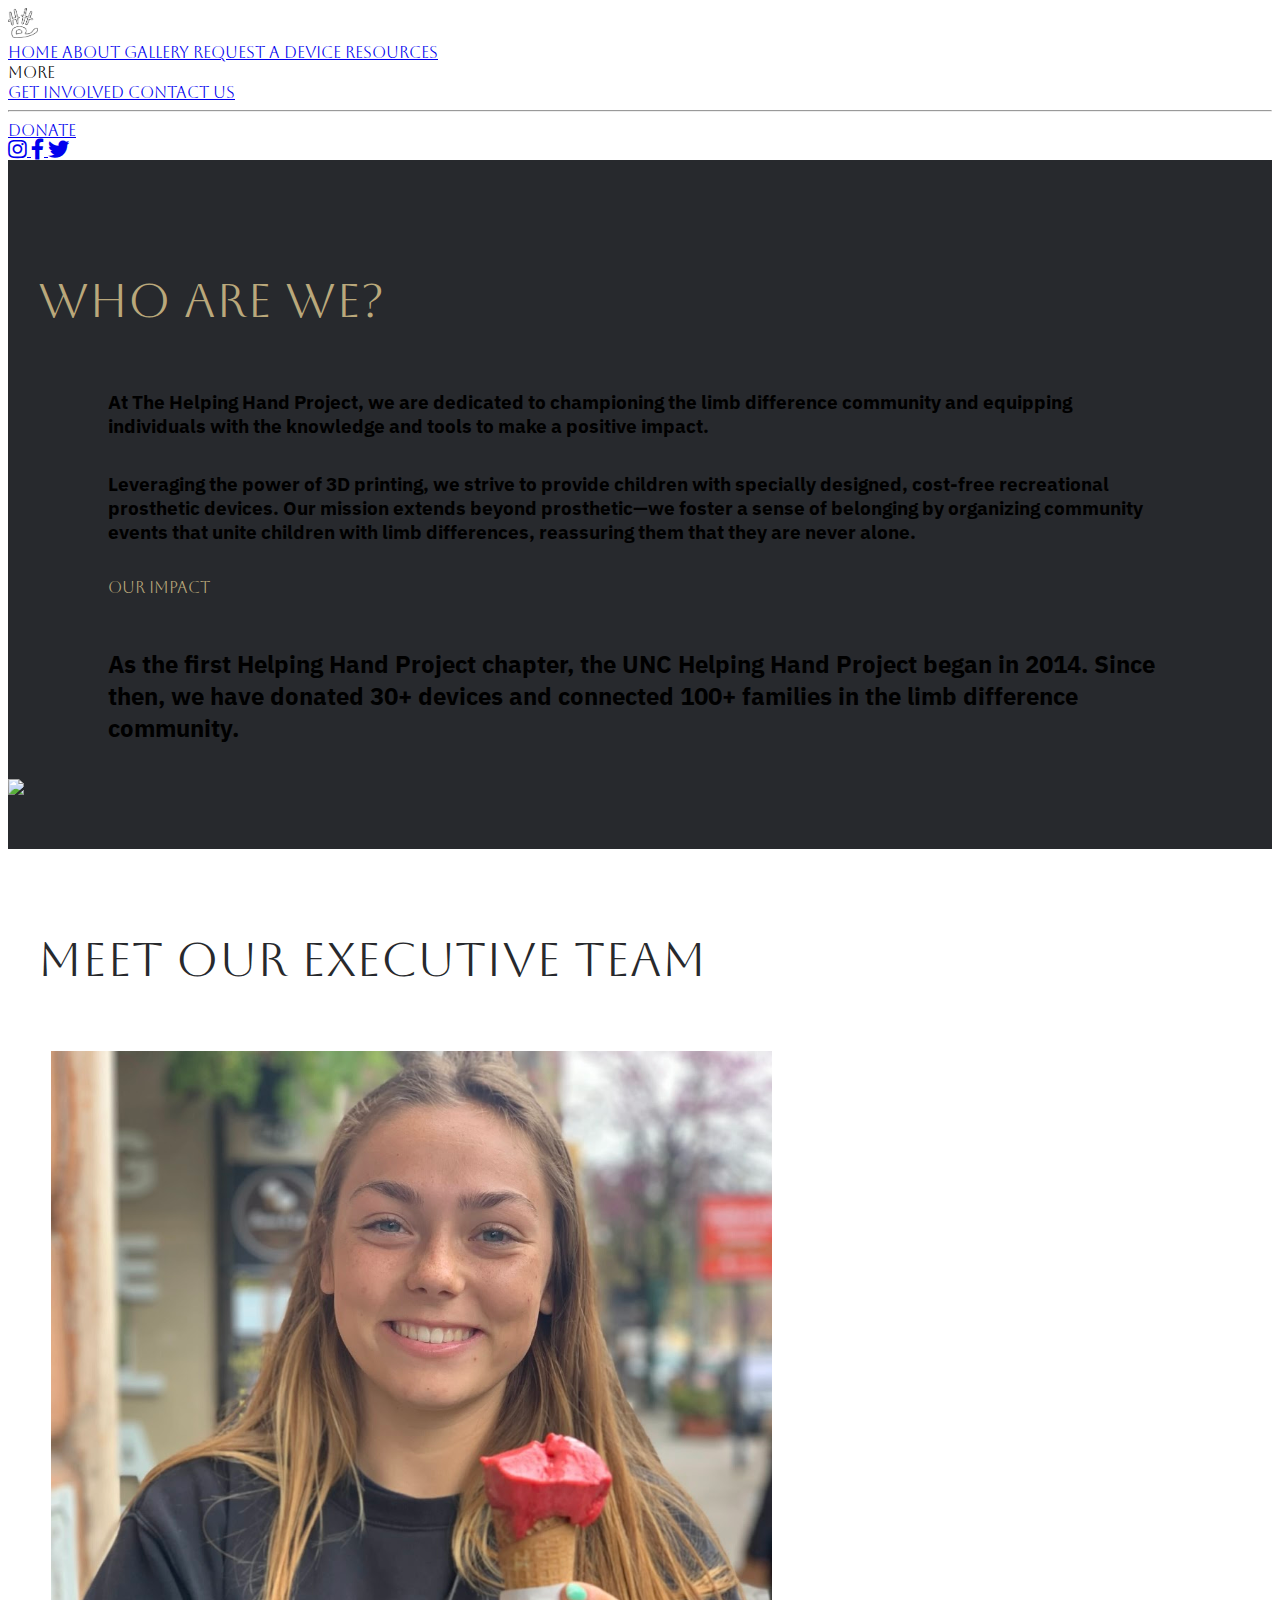
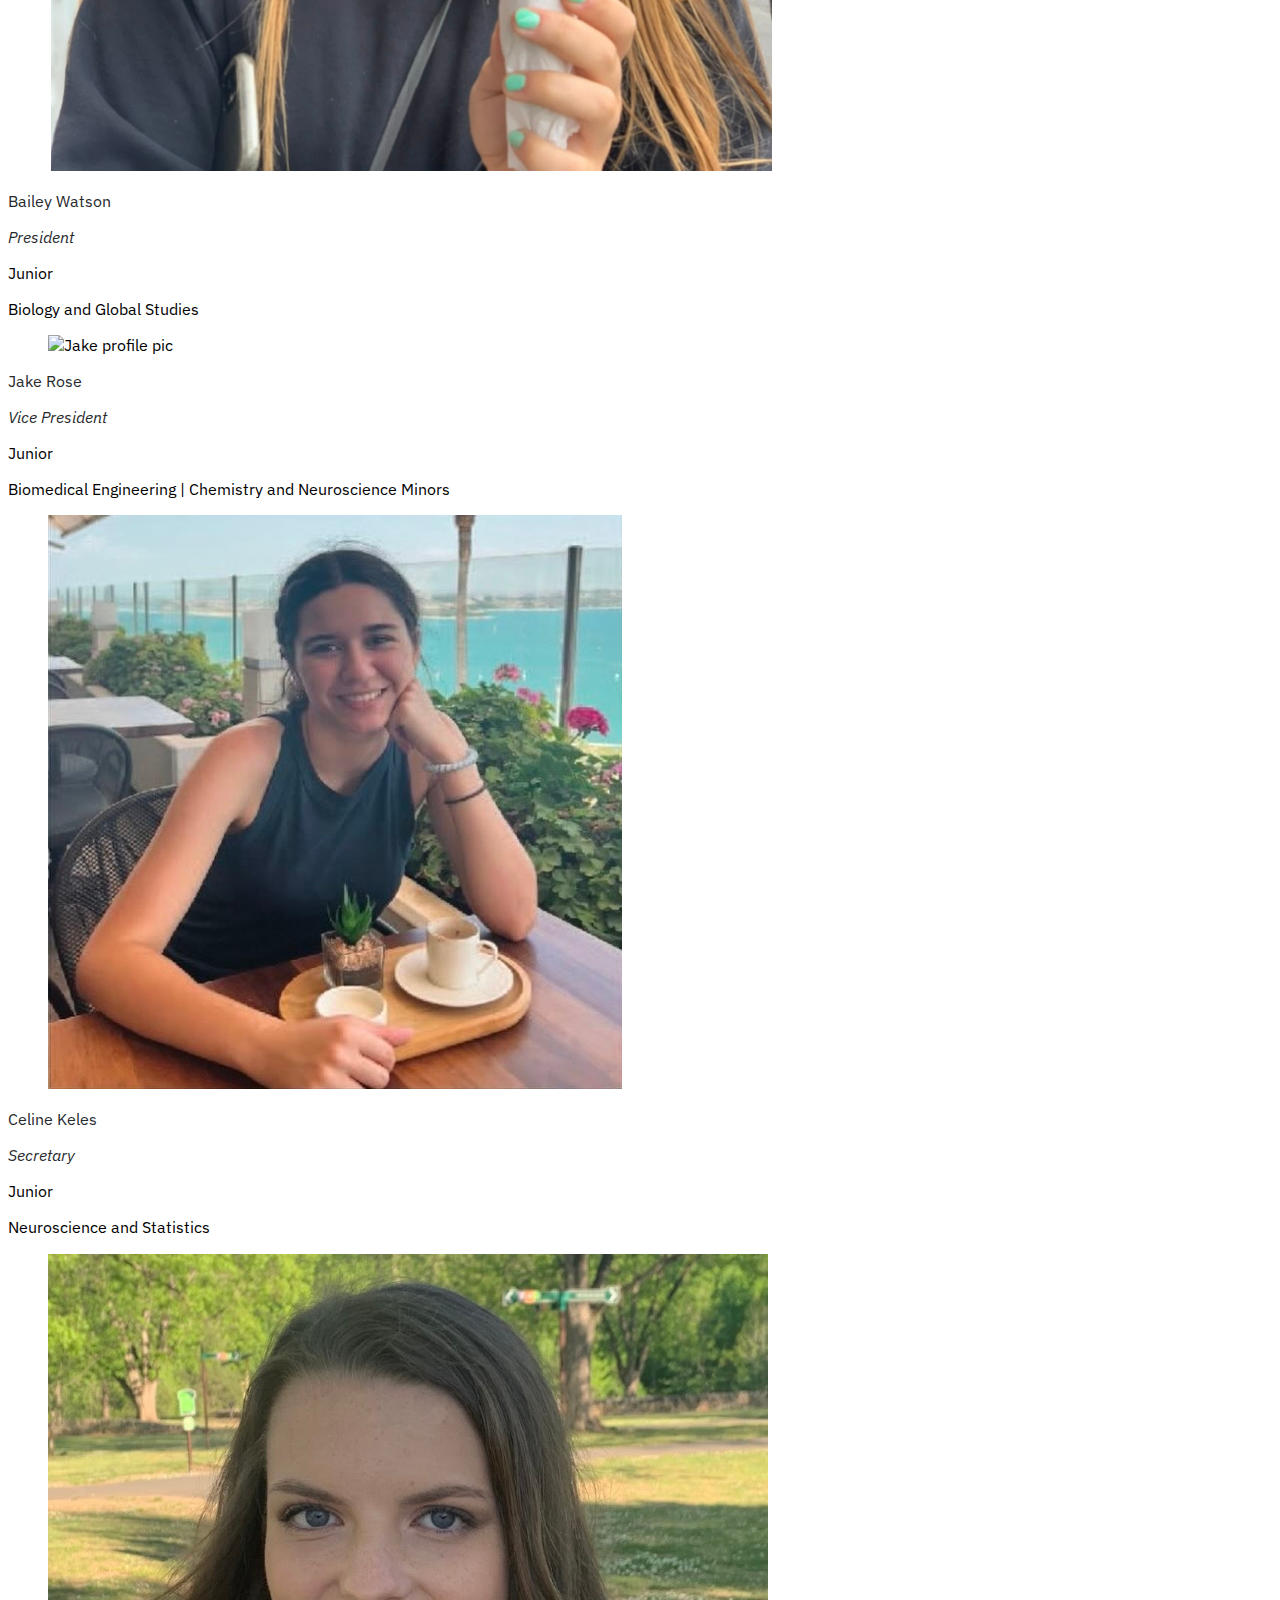
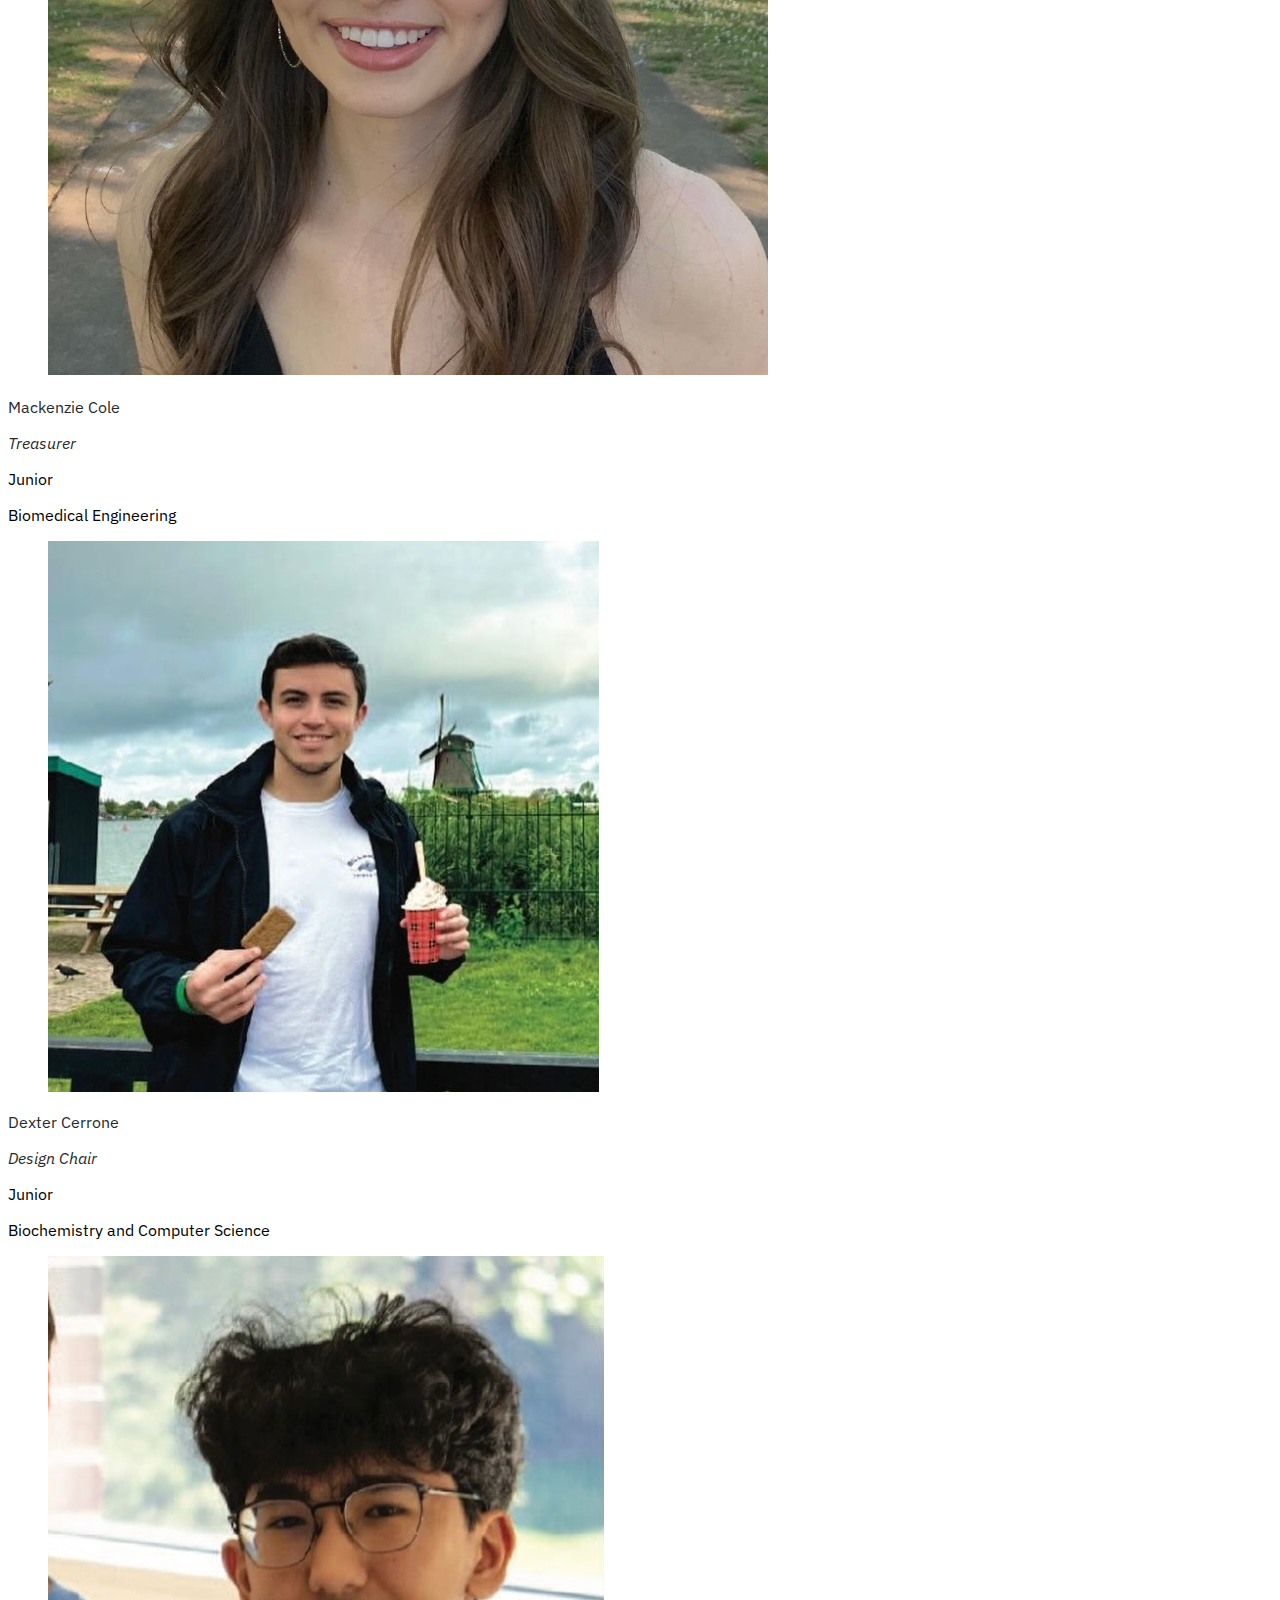
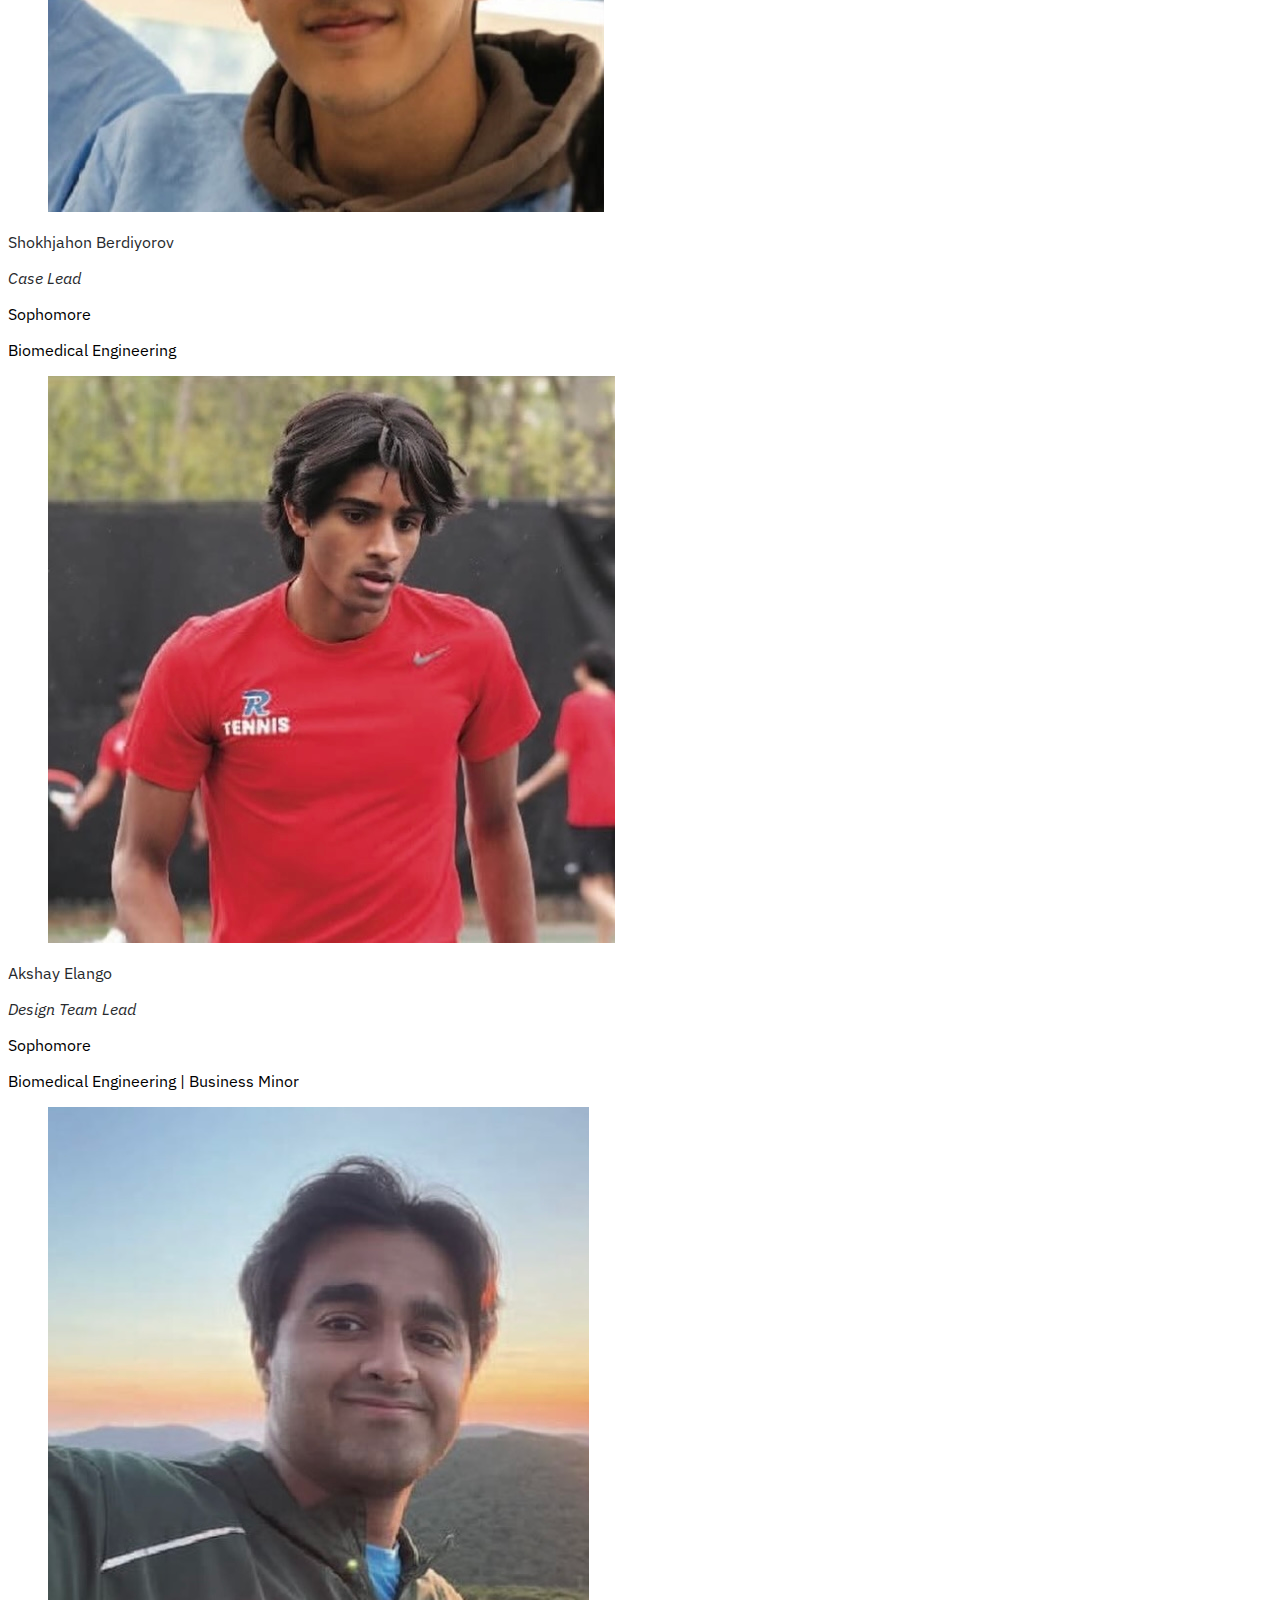
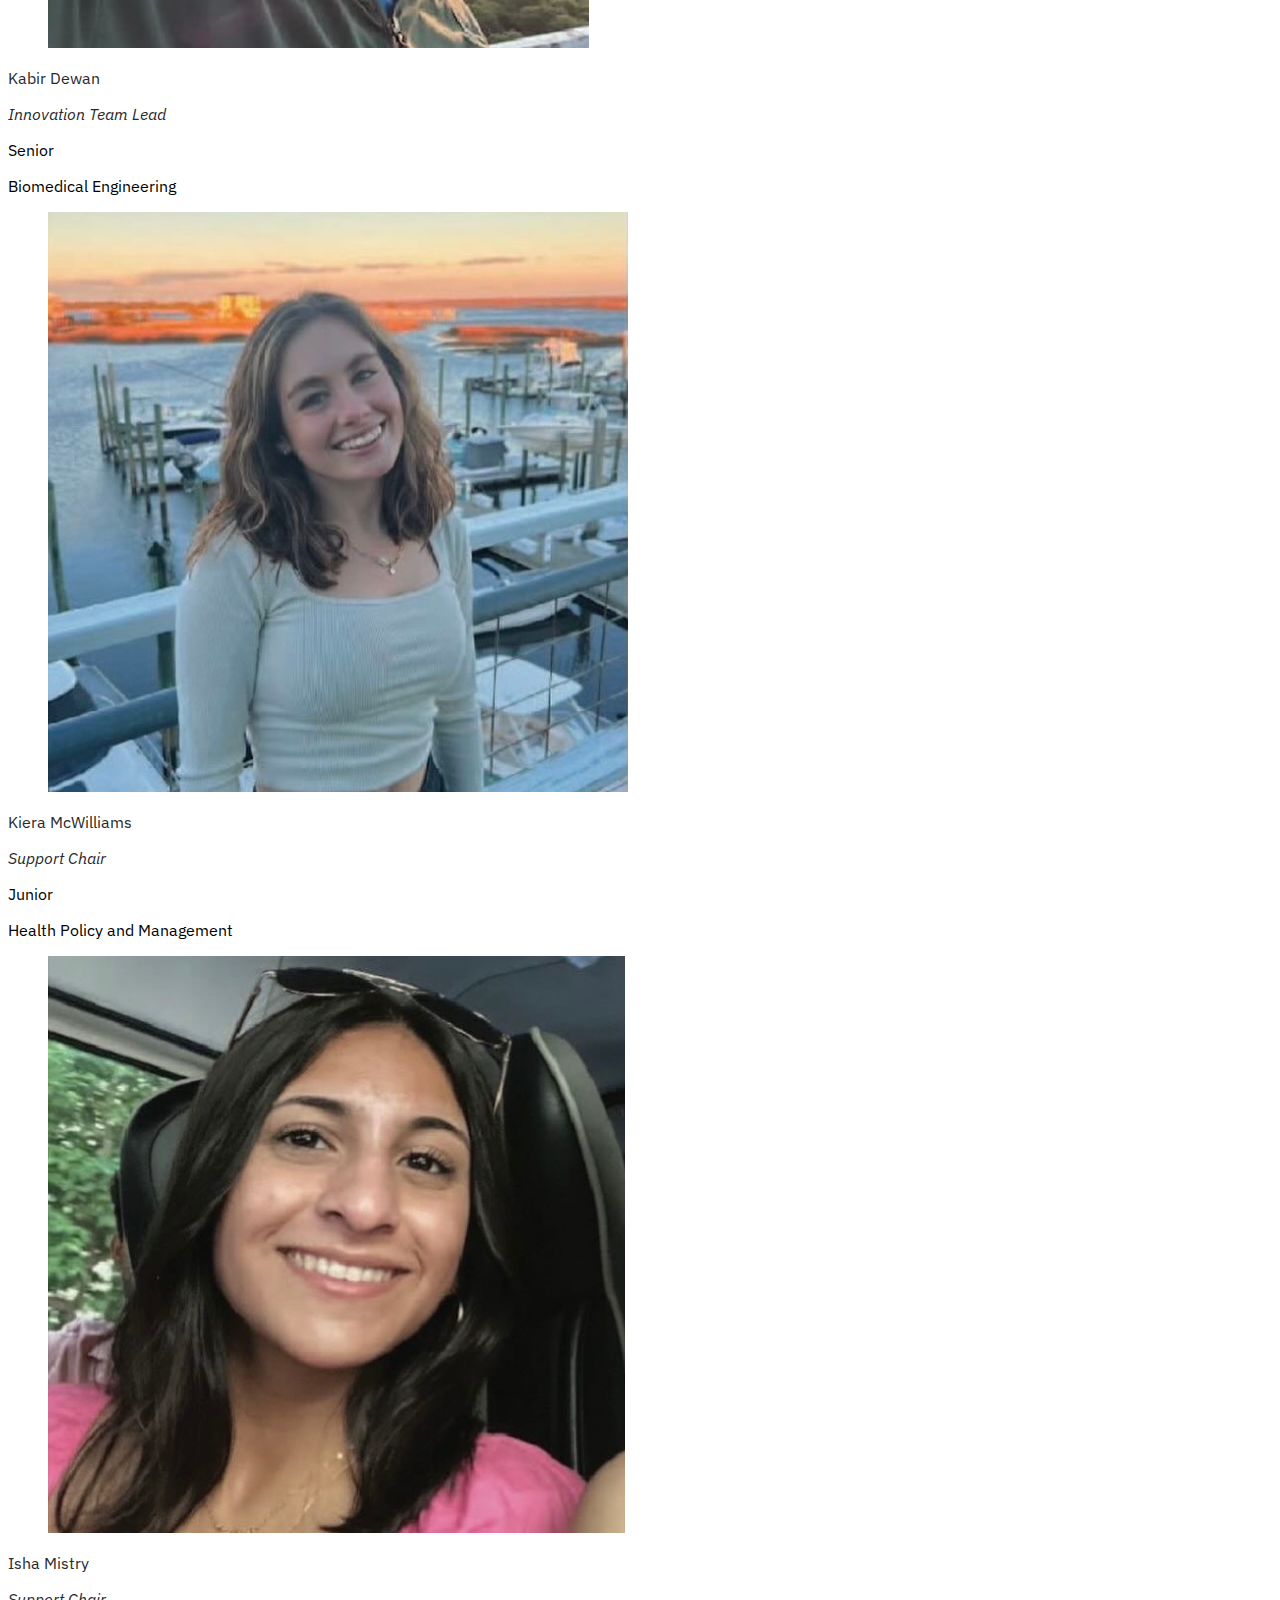
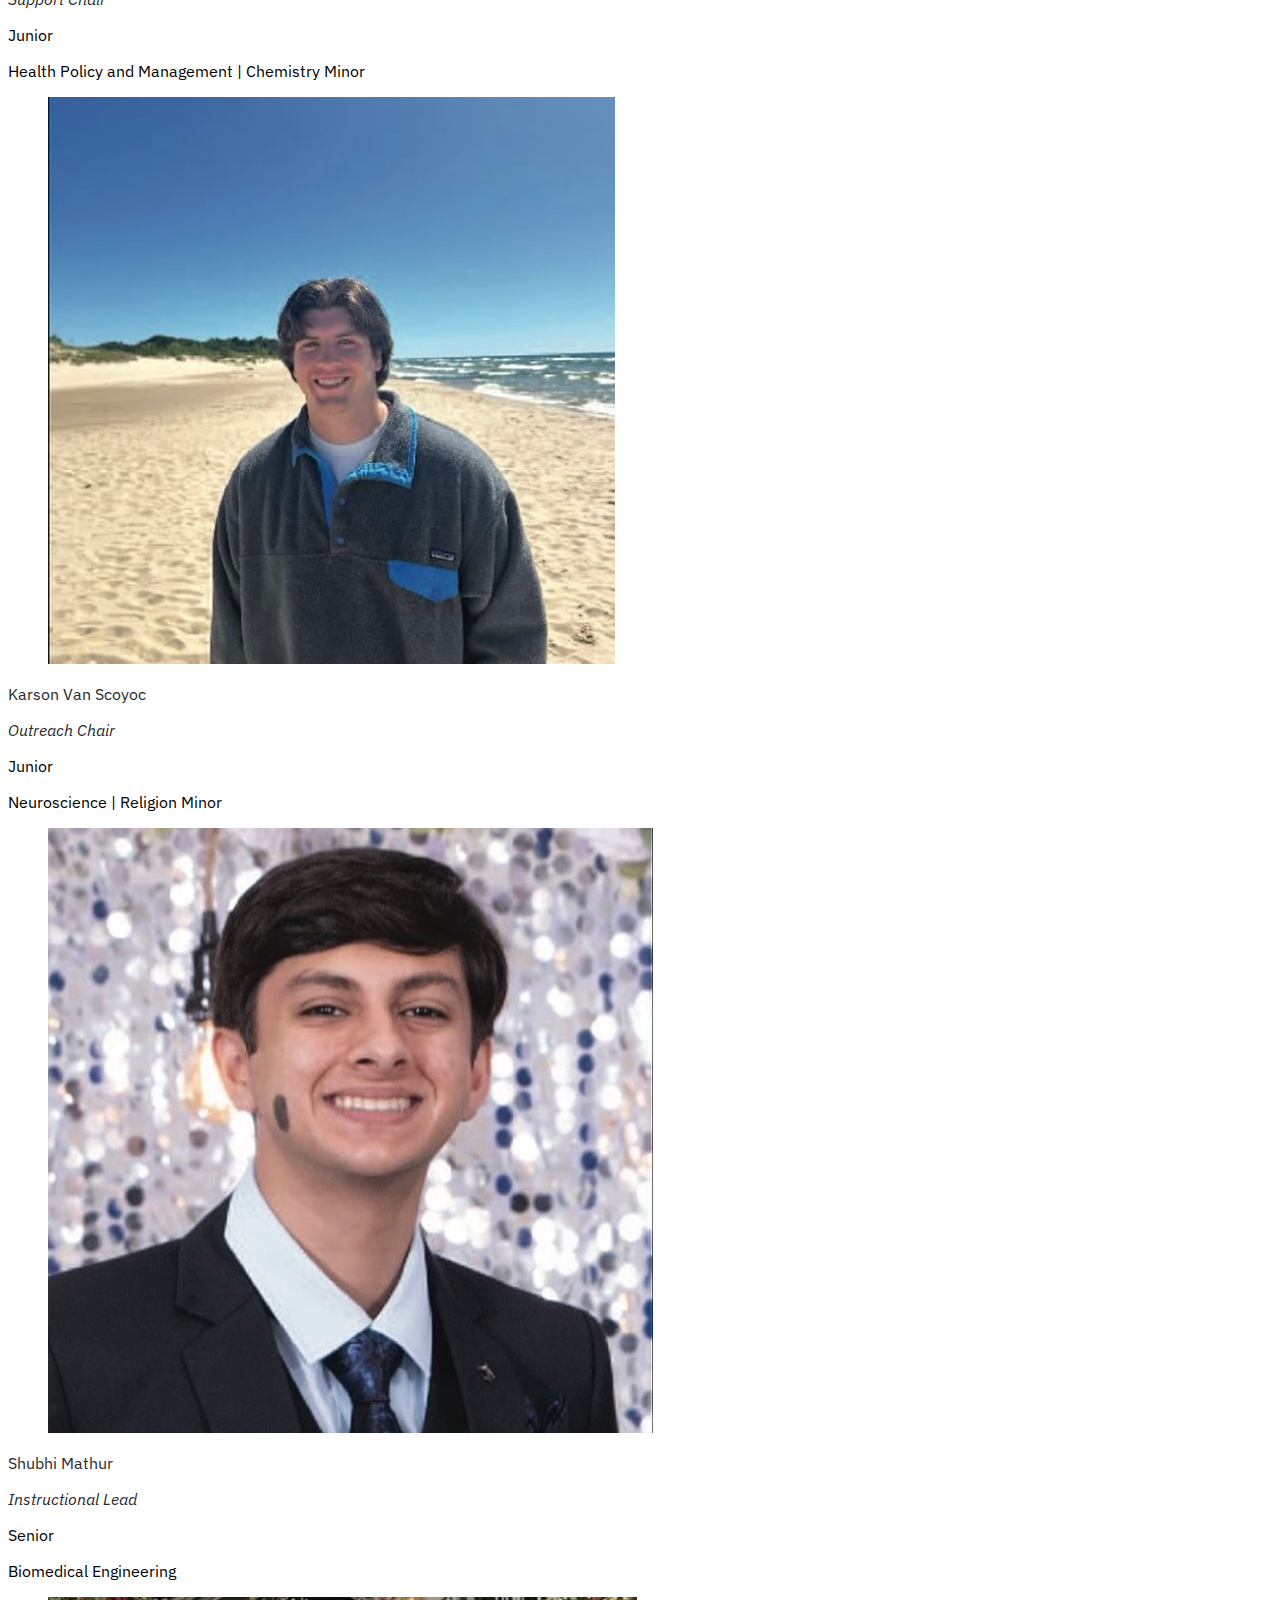
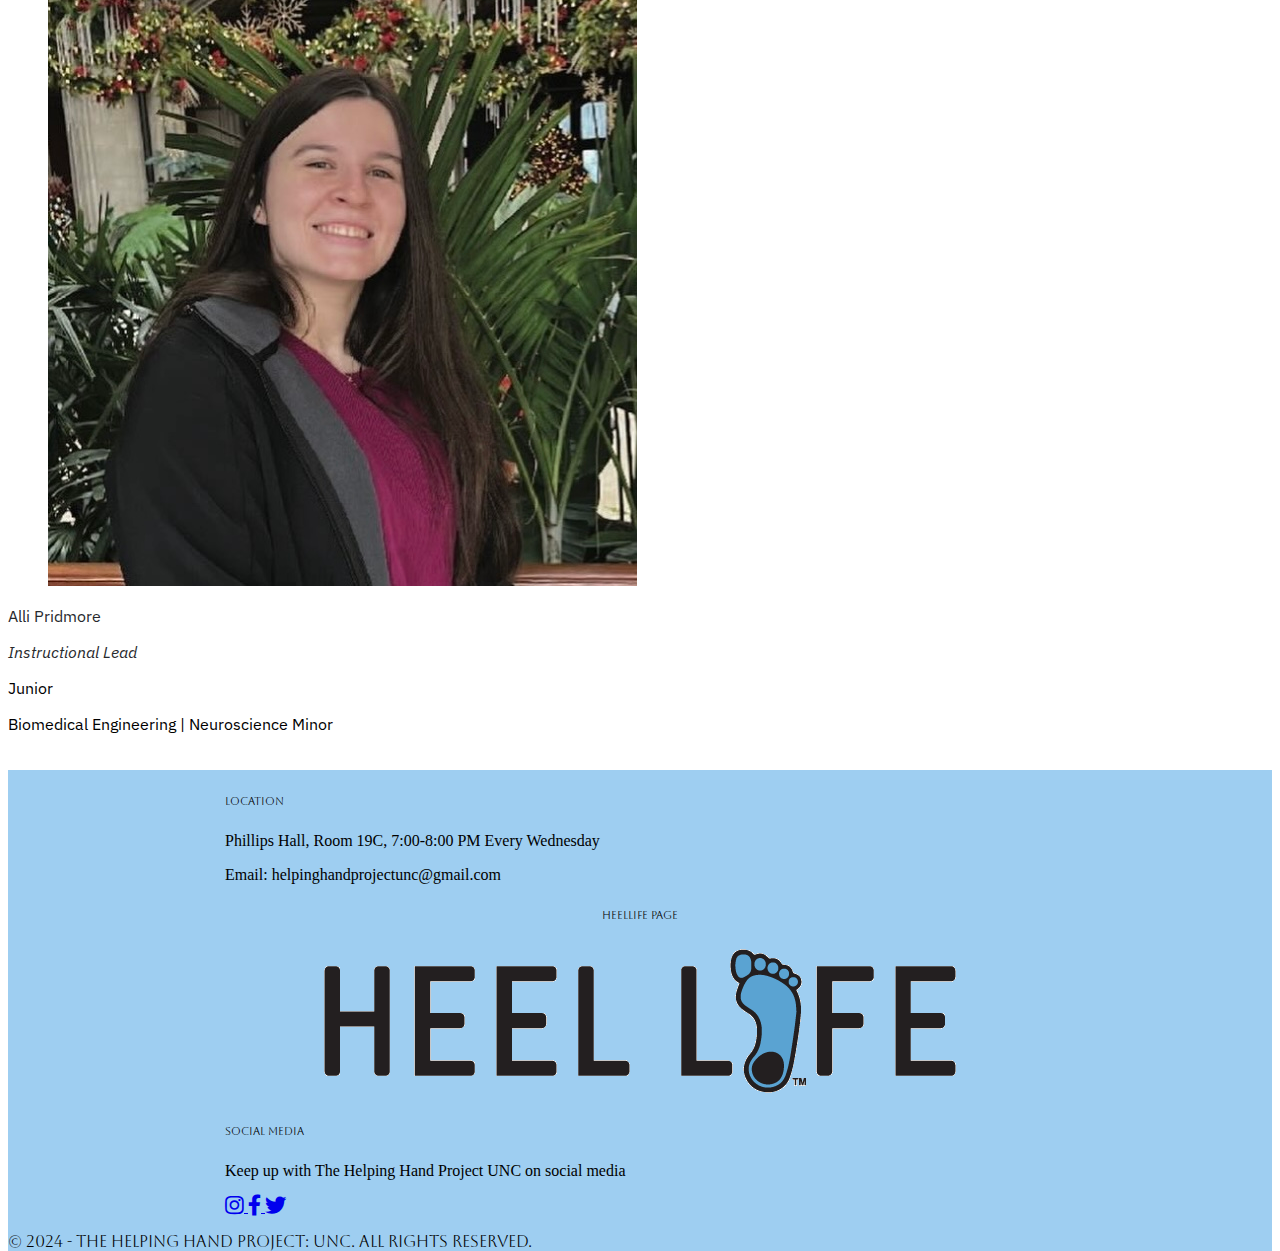
==== commit eead109b: "Update about.html" ====
--- a/about.html
+++ b/about.html
@@ -181,8 +181,10 @@
                 <h2
                     class="indexleft indexright plex has-text-white is-size-5 is-size-6-touch"
                 >
-                    Blurb about number of devices, families, and hosting family
-                    events
+                    As the first Helping Hand Project chapter, the UNC Helping
+                    Hand Project began in 2014. Since then, we have donated 30+
+                    devices and connected 100+ families in the limb difference
+                    community.
                 </h2>
             </div>
             <div class="has-text-centered ml-6 mr-6">
